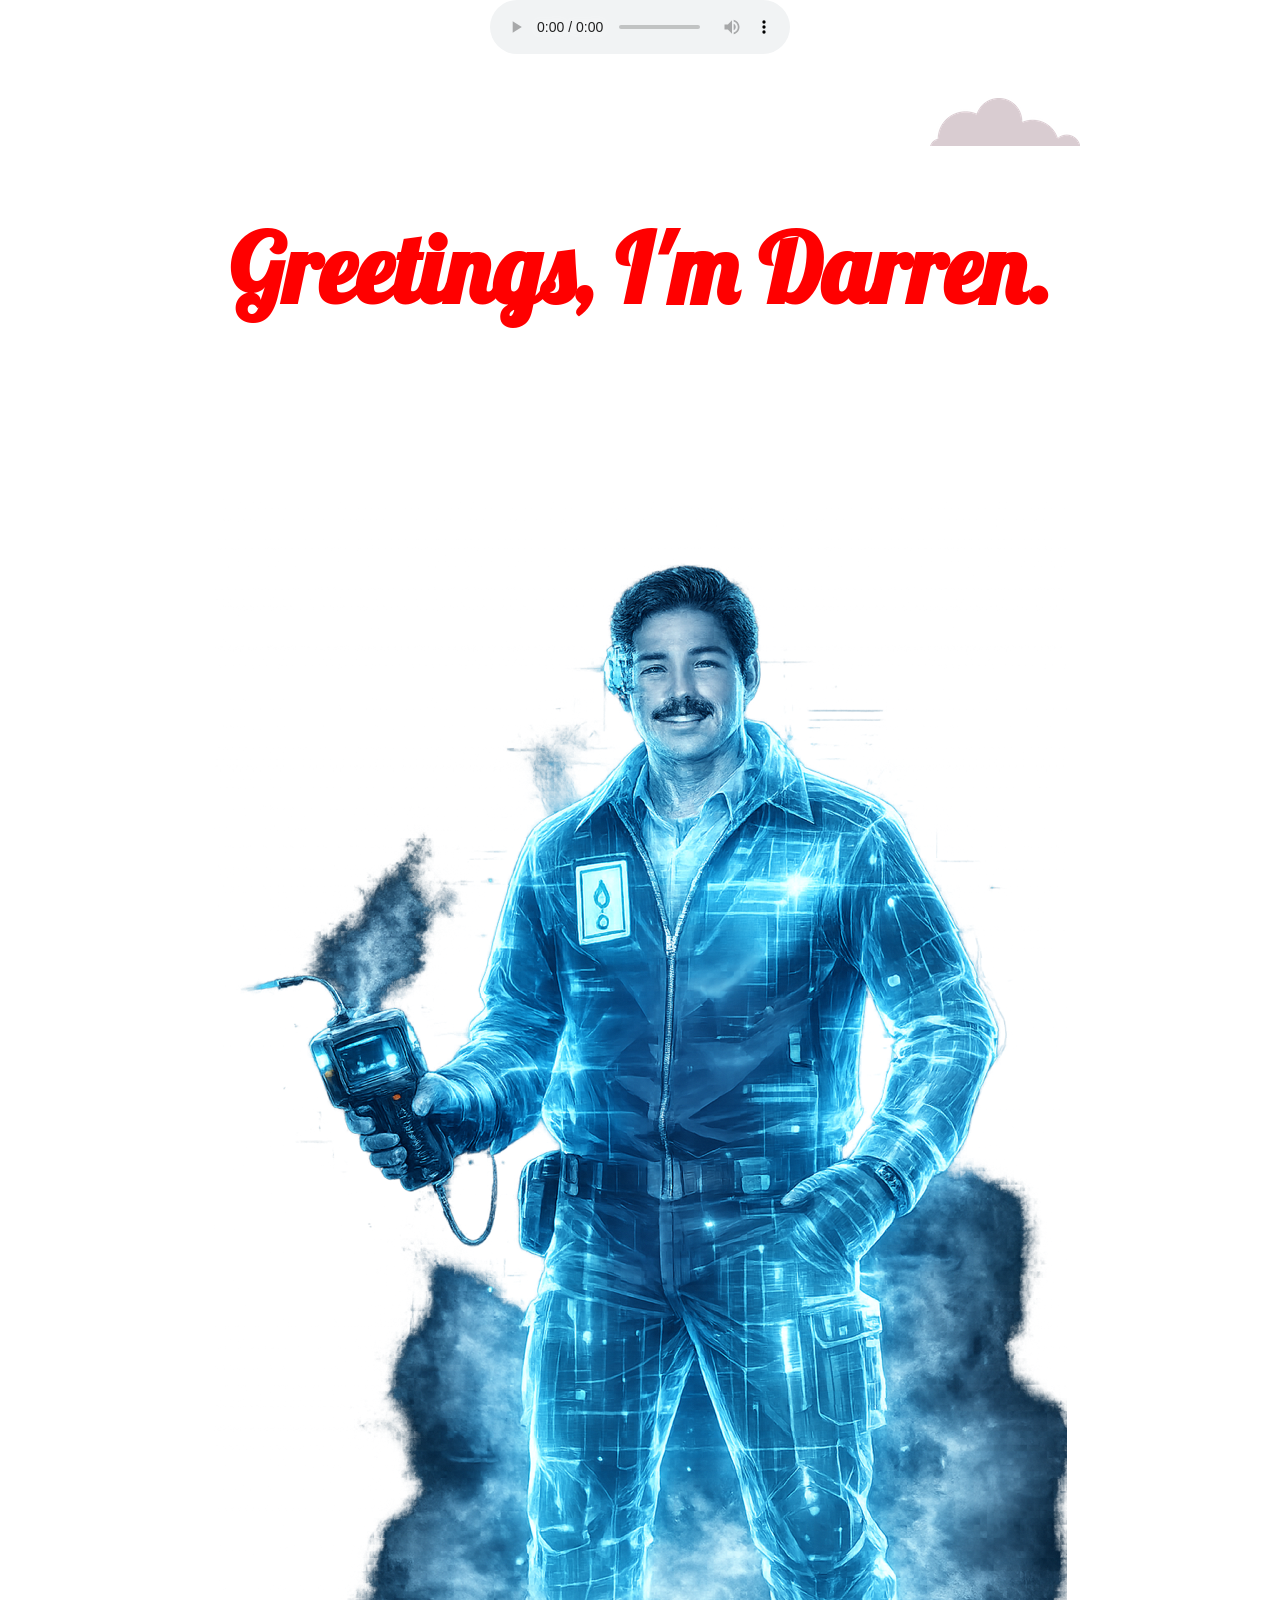
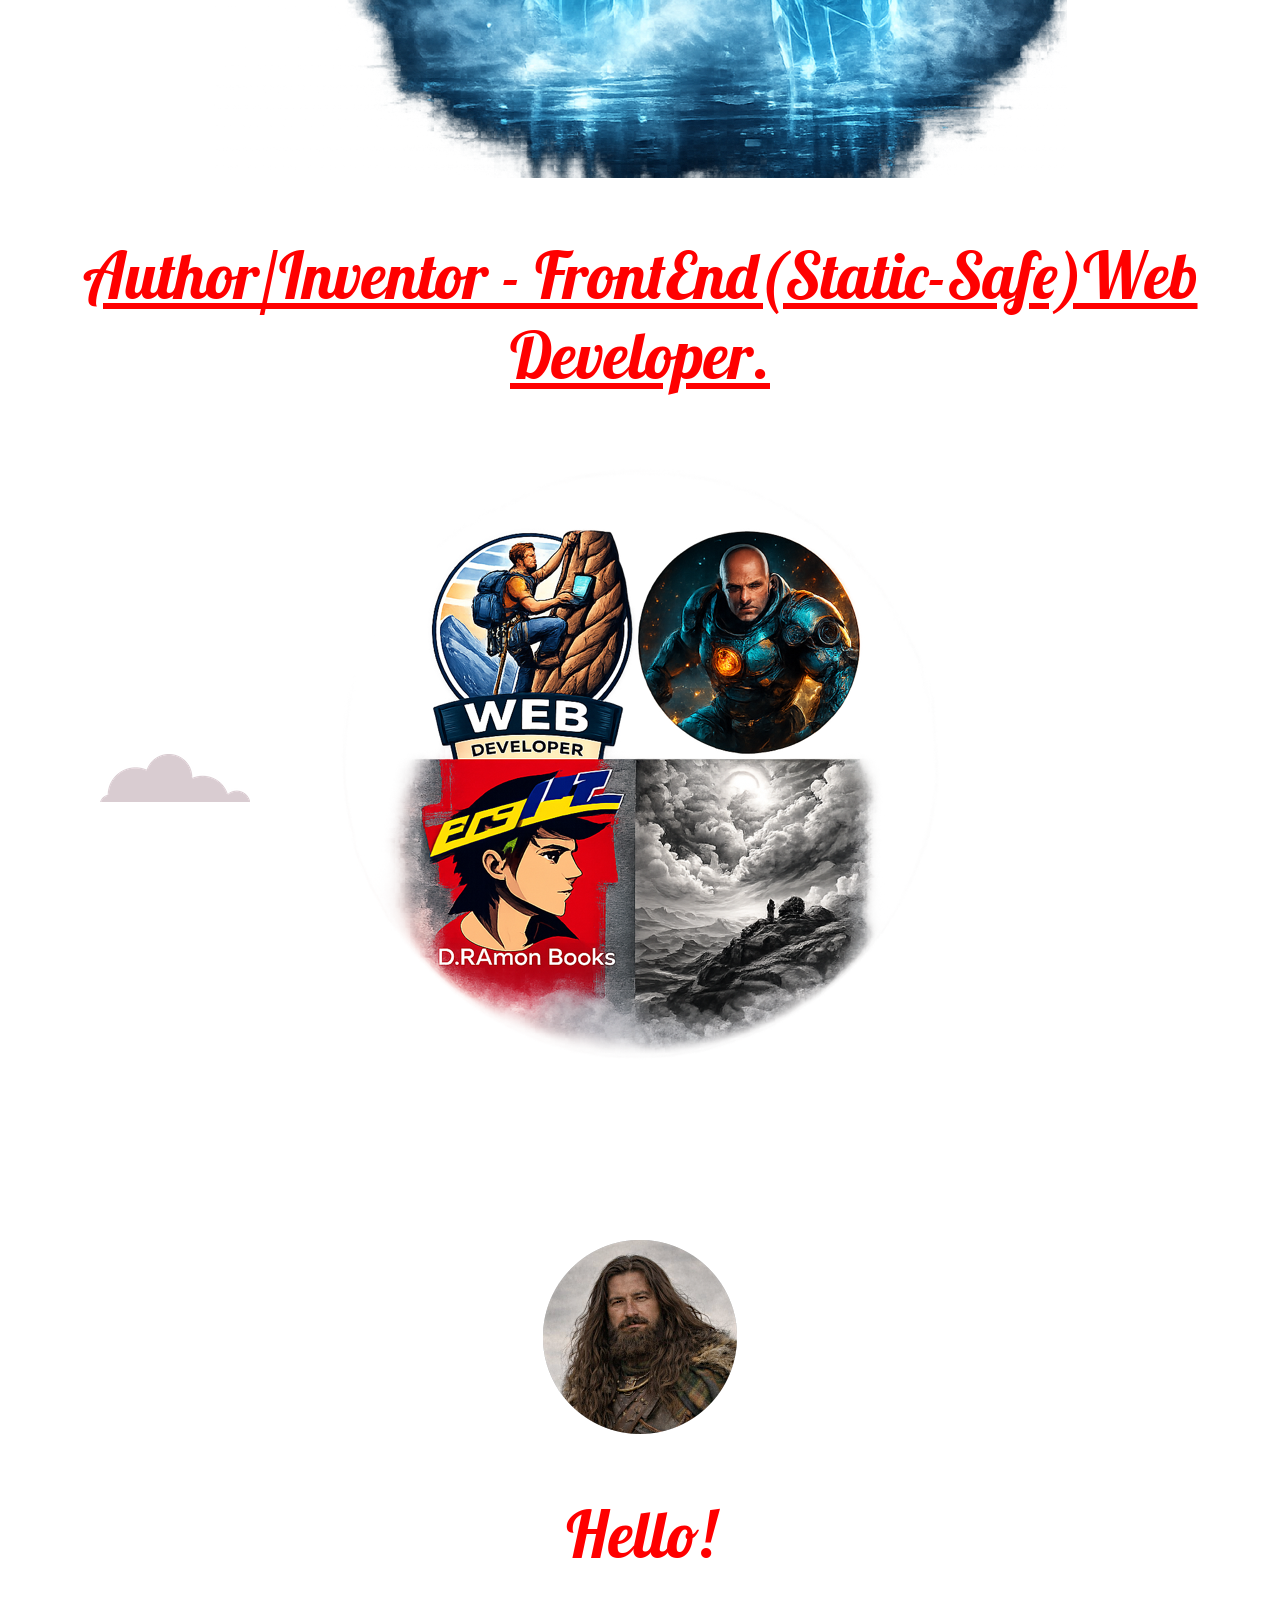
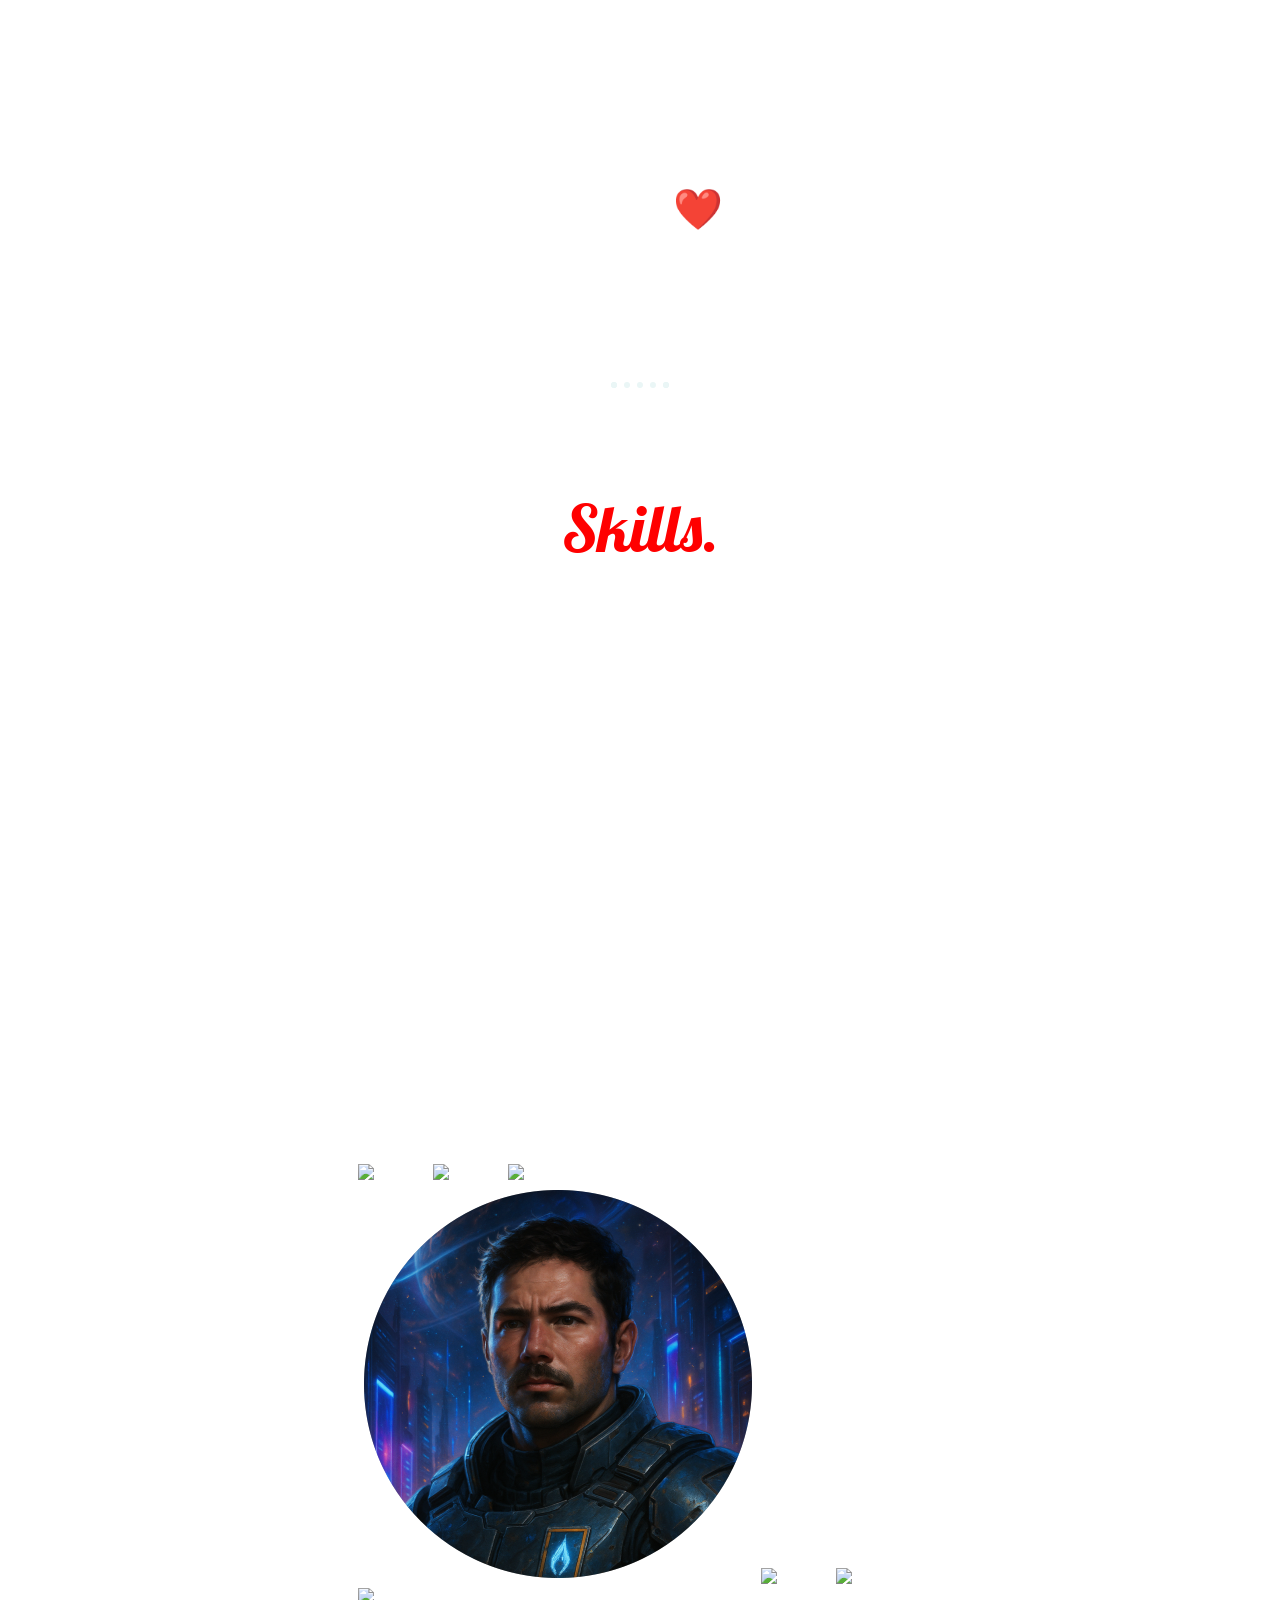
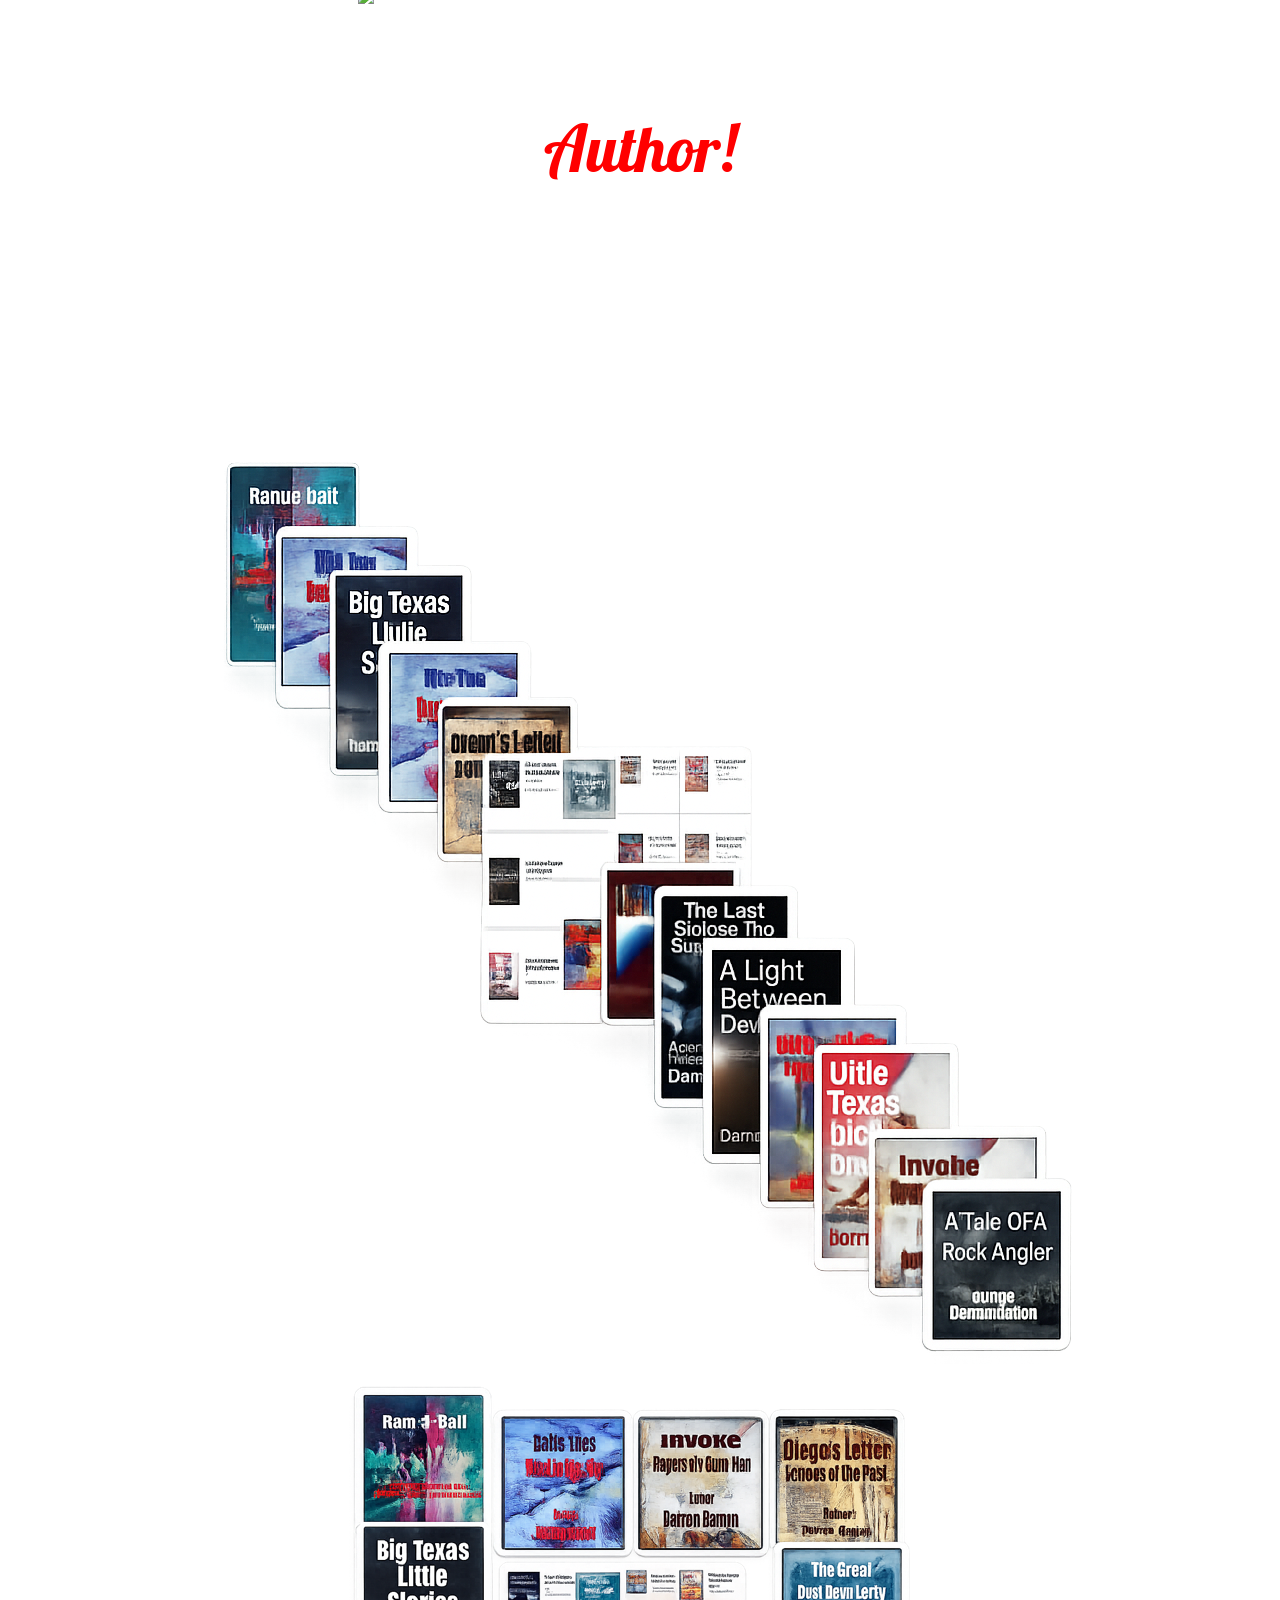
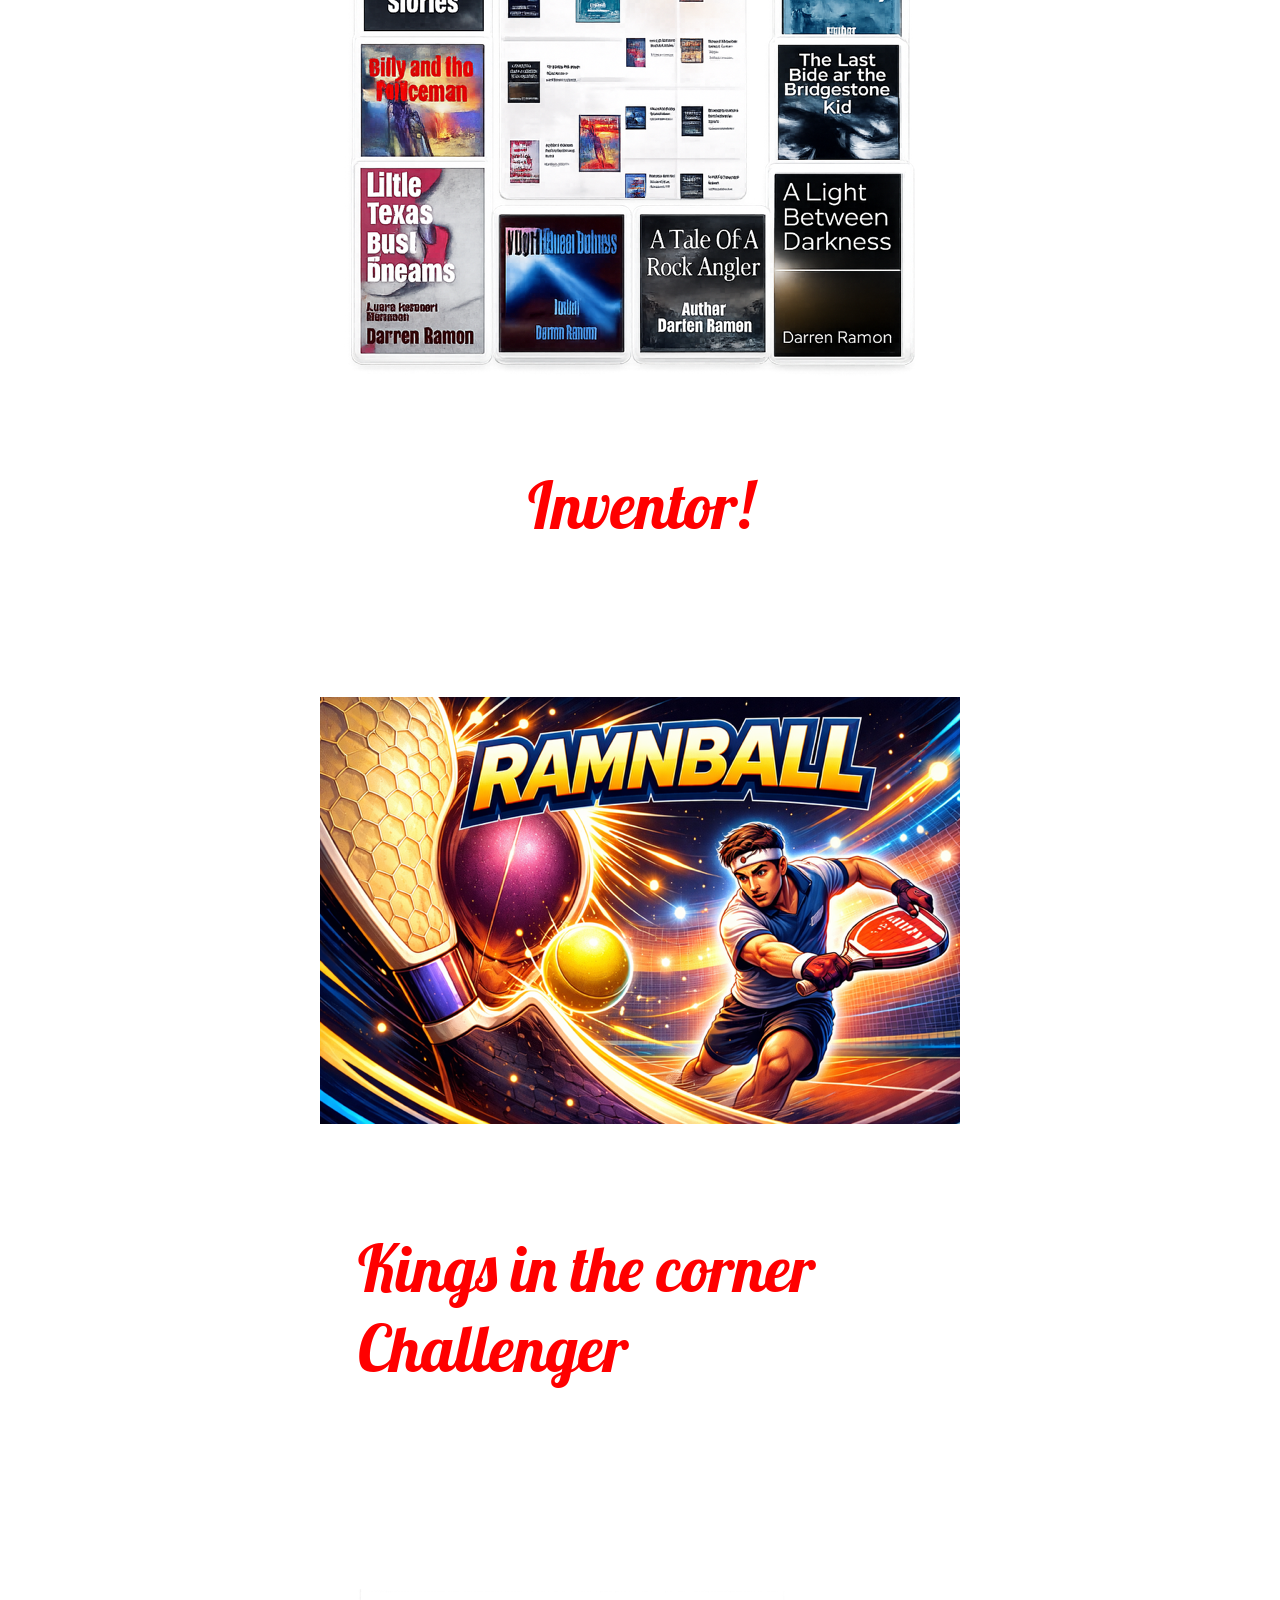
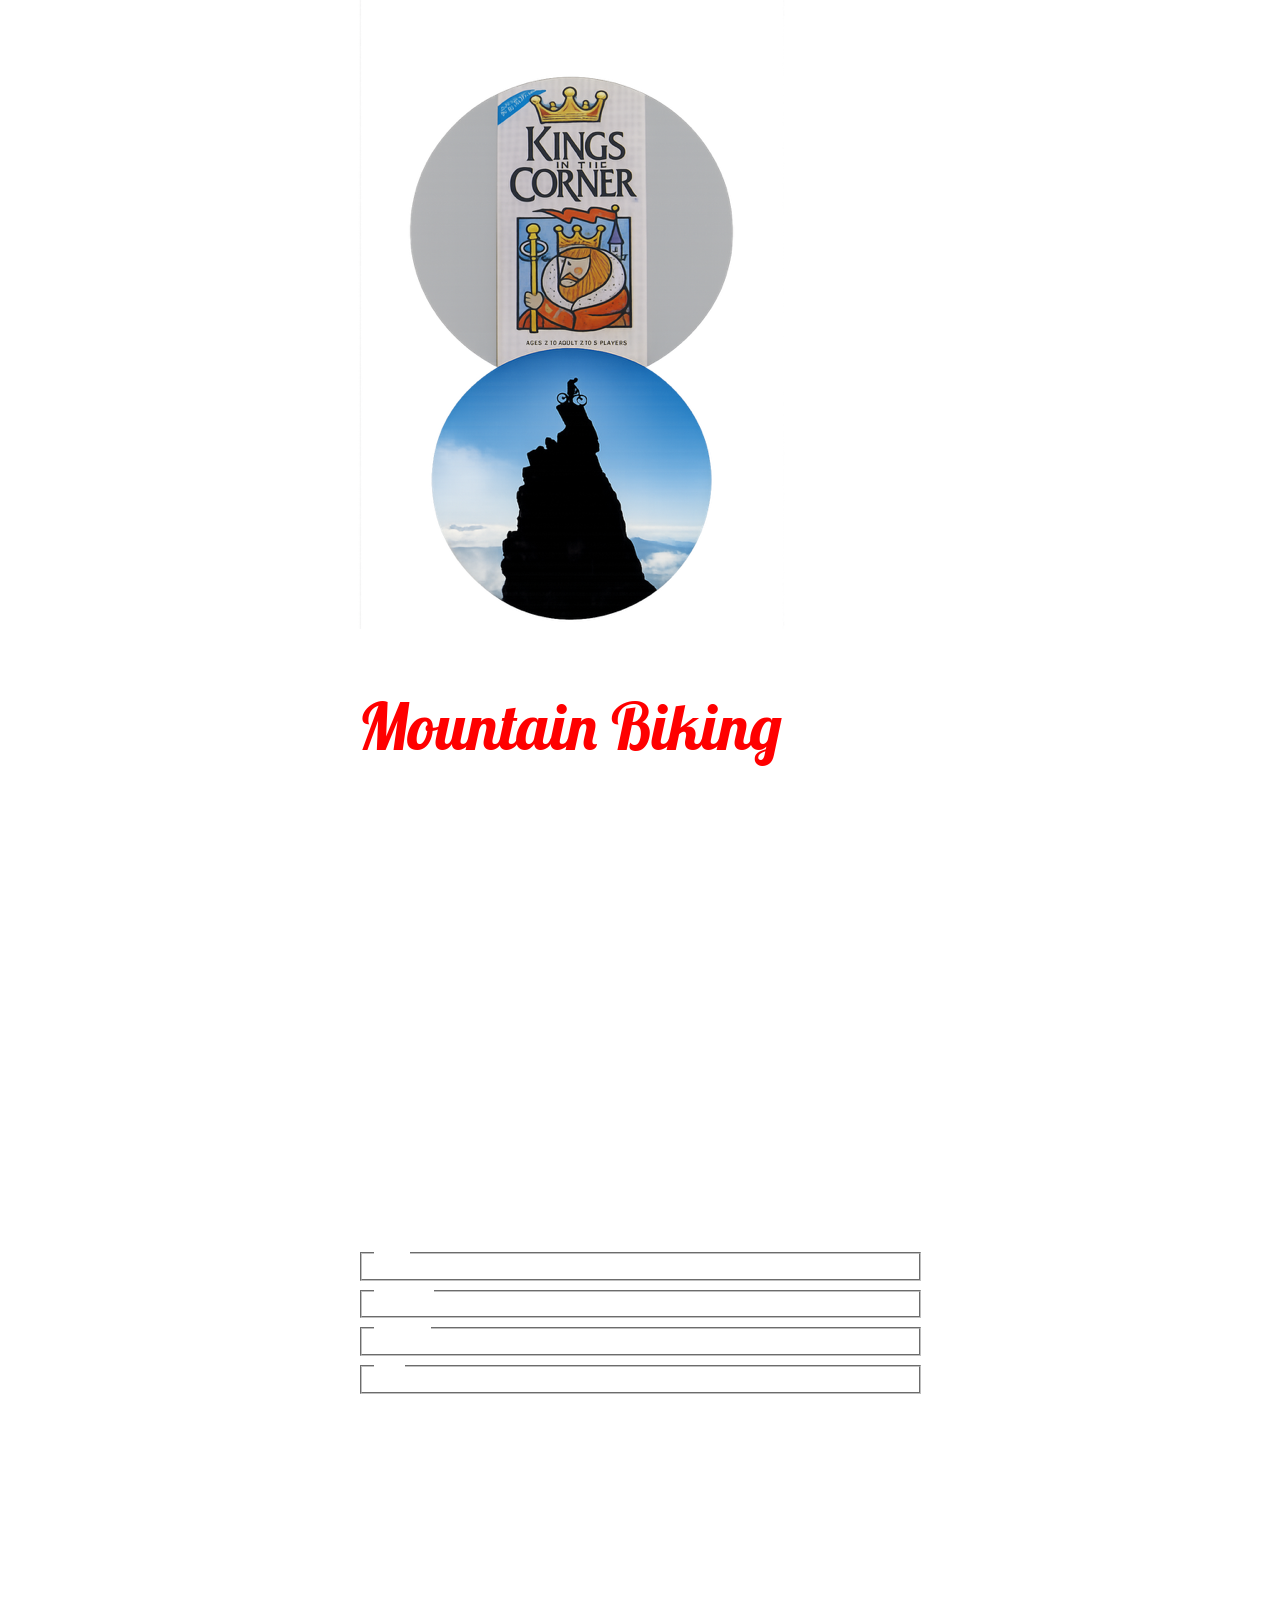
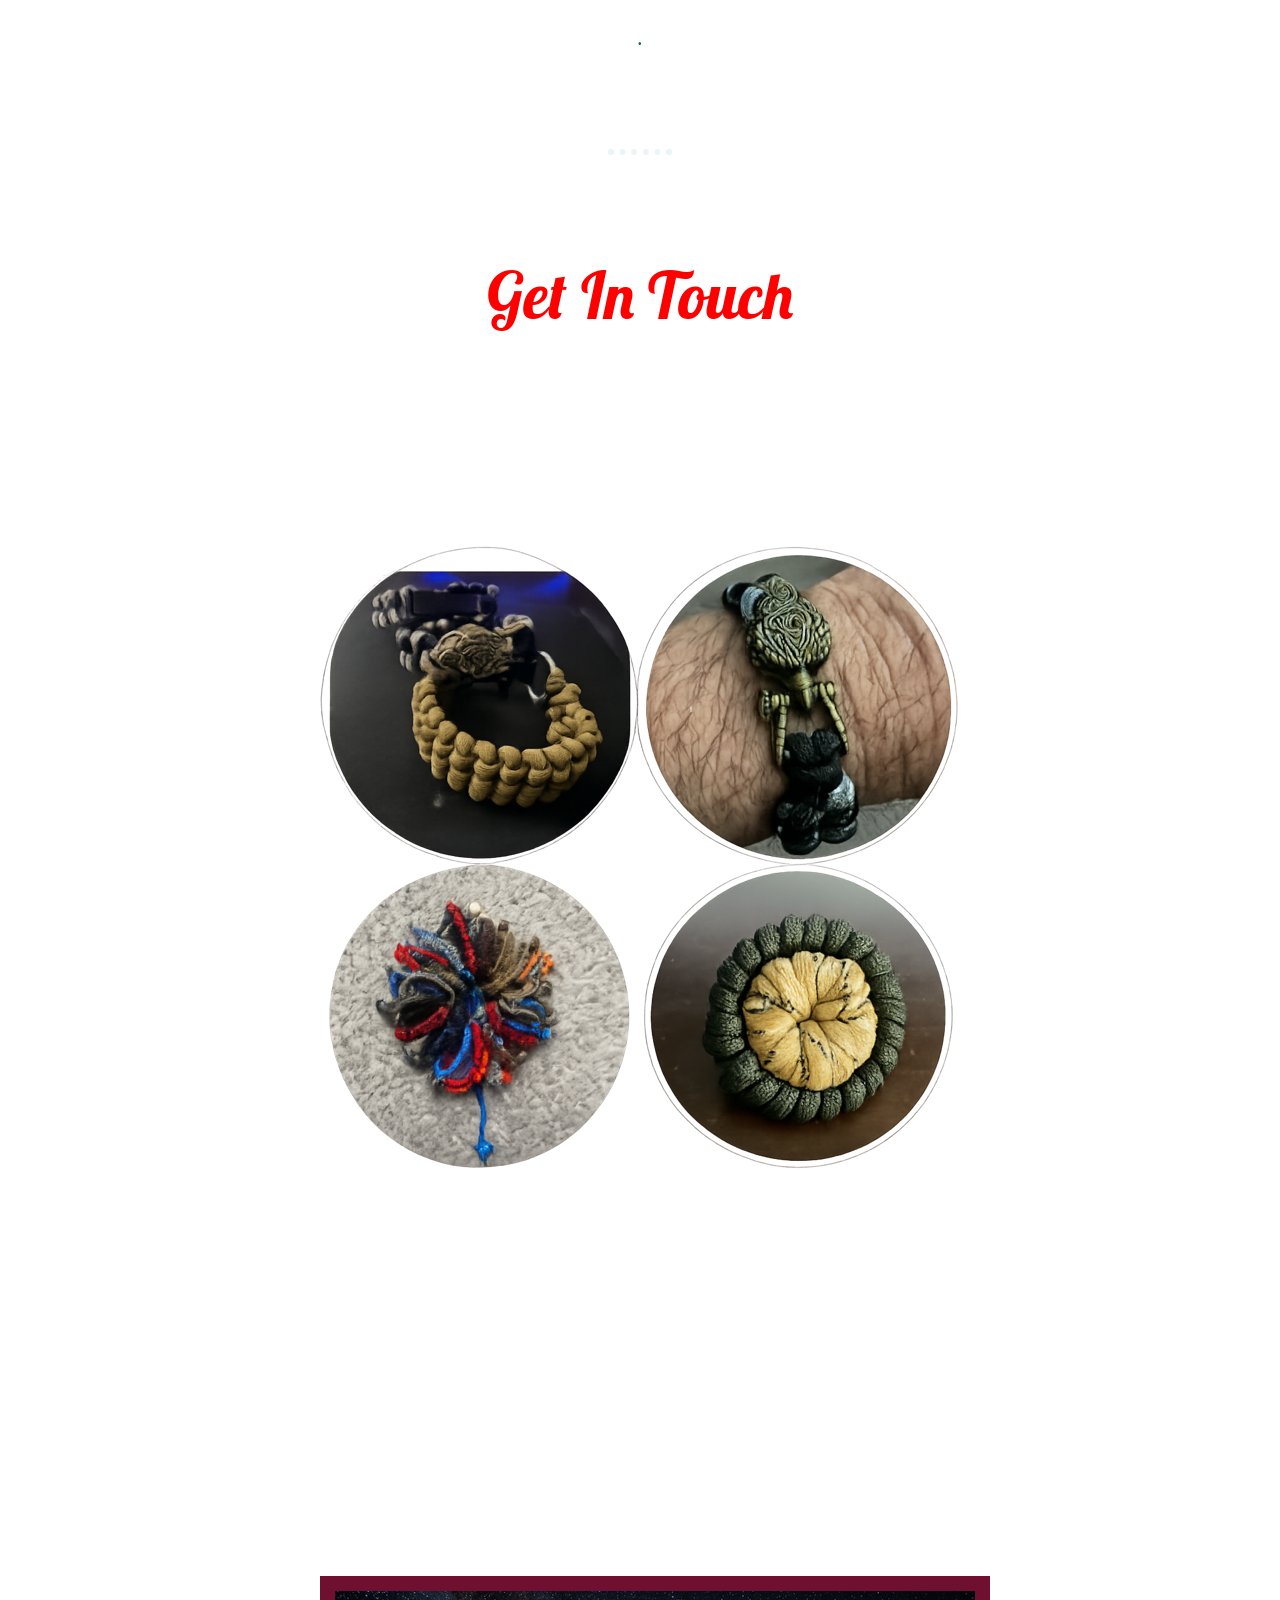
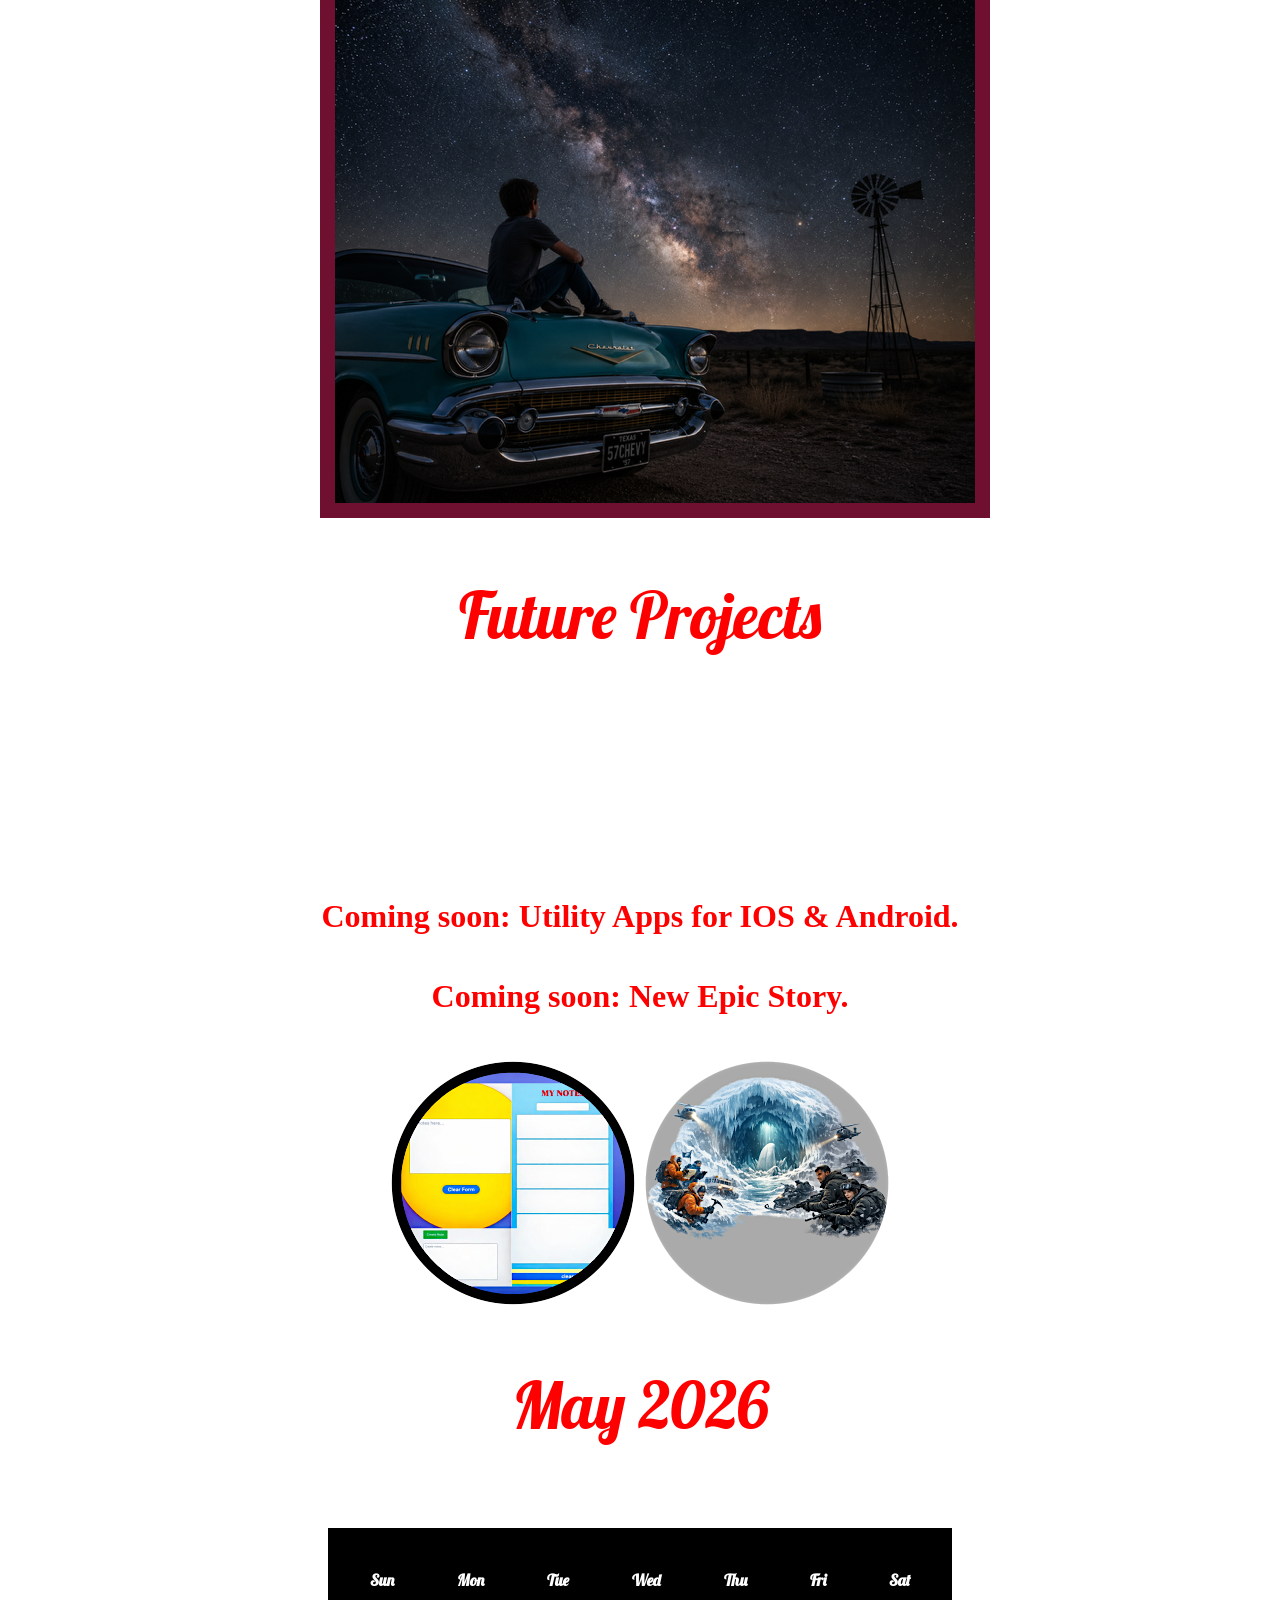
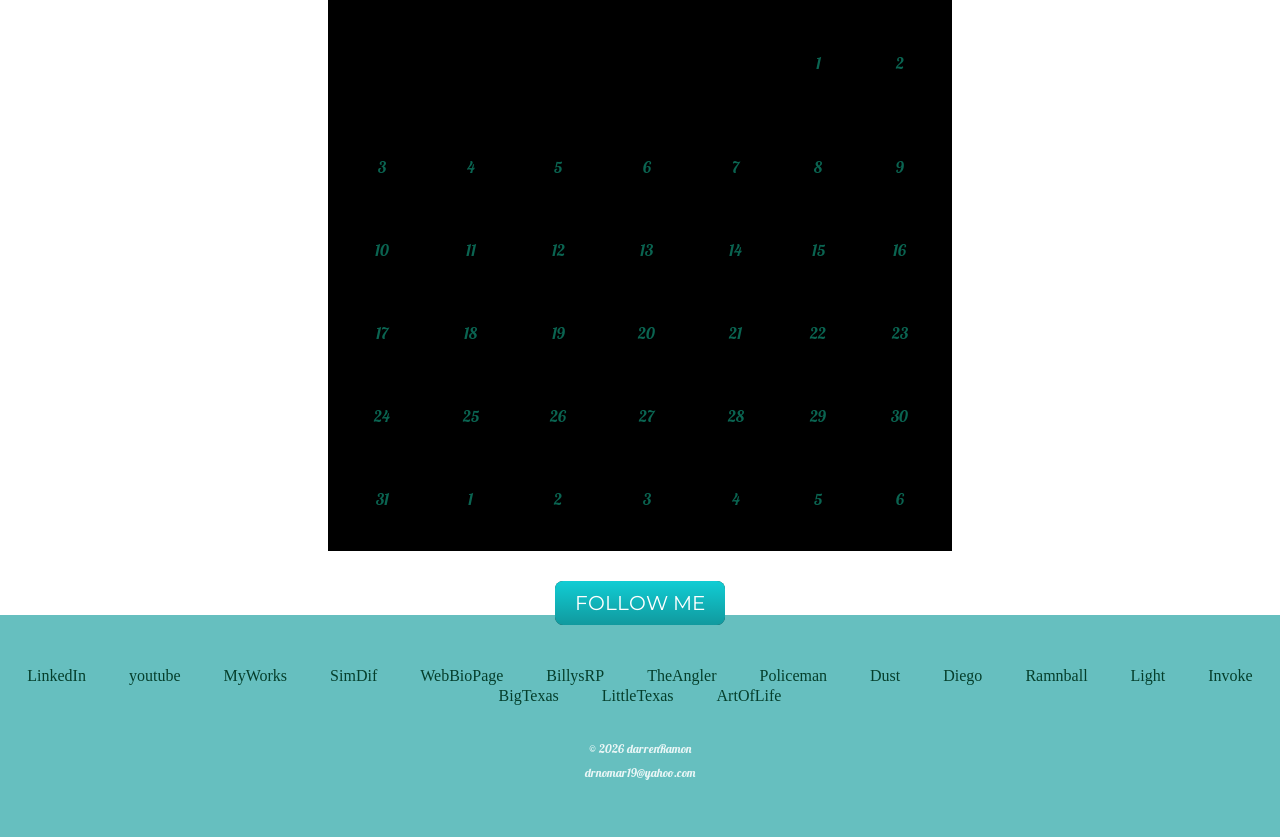
==== index.html @ 9865ae42 "Clean up index.html by removing excess tags Removed unnecessary closing tags and empty lines." ====
<!DOCTYPE html>
<html>

<head>
  <meta charset="utf-8">
  <title>Darren Ramon</title>
  <link rel="stylesheet" href="styles.css">
  <link href="https://fonts.googleapis.com/css?family=Merriweather|Montserrat|Sacramento" rel="stylesheet">
  <link rel="icon" href="favicon.ico">

<link rel="preconnect" href="https://fonts.googleapis.com">
<link rel="preconnect" href="https://fonts.gstatic.com" crossorigin>
<link href="https://fonts.googleapis.com/css2?family=Arvo:ital,wght@0,400;0,700;1,400;1,700&family=Lobster&family=Playfair+Display:ital,wght@0,400..900;1,400..900&display=swap" rel="stylesheet">
  
</head>
  <body>
<!---<body class="font-sans antialiased text-gray-100 leading-normal tracking-wider bg-cover" style="background-image: url('rain.png')">--->
  
  <audio controls autoplay>
        <source src="inspiringLexin.mp3" type="audio/mpeg">
    </audio>

   <div class="video-background">
  <video autoplay muted loop playsinline poster="placeholder-image.jpg">
    <source src="glow.mp4" type="video/mp4">
    <source src="glow.mp4" type="video/webm">
    Your browser does not support the video tag.
  </video>
</div>  
  
  <div class="top-container">
    <img class="top-cloud" src="cloud.png" alt="cloud">
    <div class="title-text">
      <h1>Greetings, I'm Darren.</h1>
      
      <h1 class="fade-out">Discover what's possible!</h1>
      
     <!---<img class="mountain" src="mountain.png" alt="mountain-img">--->
      <img class="me2.img" src="me2.png" alt="me2-img">
      <h2><span class="pro">Author/Inventor - FrontEnd(Static-Safe)Web Developer.</span></h2>
    </div>
    <img class="bottom-cloud" src="cloud.png" alt="cloud">
    <img class="books" src="fight2.png" alt="books-img">
  </div>

  <div class="middle-container">
    <div class="profile">
      <img src="lastceltic.png" alt="darren-profile-img">
      <h2>Hello!</h2>
      
      <!---<p class="intro"><h3>I'm an Inventor (Ram-N-Ball, Battleball, etc), Author (Invoke, Big Texas, etc) and Web Developer with emphasis in HTML, CSS and JS. I'm the founder of DramonBooks & Things. 
        I ❤️ spending time with family and enjoy numerous sports.</h3></p>--->
      
      <h3>I'm an Inventor (Ram-N-Ball, Battleball, etc), Author (Invoke, Big Texas, etc) and Web Developer with emphasis in HTML, CSS and JS. I'm the founder of DramonBooks & Things. 
        I ❤️ spending time with family and enjoy numerous sports.</h3>
    </div>
    <hr>
      <div class="skills"> 
      <h2>Skills.</h2>
          <p><h3>37 years (Lead) Sempra Energy & Design/Development for the Web</h3></P>
         <p><h3>I started learning to code while earning my Computer Science Degree and in the process I became an Inventor and Author. Now I have ventured into web application 
           developement-concentrating on Front End development with simplicity at it's core. Static sites are perhaps the safest of all.</h3></p>
      <div class="skill-row">
       
        <img class="code-img" src="https://media2.giphy.com/media/v1.Y2lkPTc5MGI3NjExZHUyZDhnNWw4ZnJpMngyMmk3MDVqdXdsd3NsMnJnZjgyZDh1eXZ3dSZlcD12MV9pbnRlcm5hbF9naWZfYnlfaWQmY3Q9Zw/hmCa3sd3dZkvQ2riKj/giphy.gif" alt="code-img">
        <img class="code-img" src="https://media2.giphy.com/media/v1.Y2lkPTc5MGI3NjExeG0zbXllMjY4c3pqNDZ2ZndpazNtdmNvemZ2MHlraHQ5bzB6MXZ5dCZlcD12MV9pbnRlcm5hbF9naWZfYnlfaWQmY3Q9Zw/NyhfyAkyaaJZeblM3H/giphy.gif" alt="code-img">      
        <img class="code-img" src="https://media4.giphy.com/media/v1.Y2lkPTc5MGI3NjExN3h0ZWowZXN5ZGkxMDJzZTNtOGtoa2FiMWNtamgxZzZrYzQwYTd6NCZlcD12MV9pbnRlcm5hbF9naWZfYnlfaWQmY3Q9Zw/EHDh0hwOZPo6uAuYYN/giphy.gif" alt="code-img">   
        
        <img src="new2.png" alt="new-img">
        
        <img class="code-img" src="https://media2.giphy.com/media/v1.Y2lkPTc5MGI3NjExNTFhN3NmdHUyaDVkbzZ1ZHd0dXpkZ3huMXA0eDloZDdrN3d2aWd6ciZlcD12MV9pbnRlcm5hbF9naWZfYnlfaWQmY3Q9Zw/5s8wlQeueybLyotxnE/giphy.gif" alt="code-img">
        <img class="code-img" src="https://media1.giphy.com/media/v1.Y2lkPTc5MGI3NjExZTMyODhpZzBiZzNpdjZreGExbjN1a3QyNzJmemk1ZjduNWw5dTUwNiZlcD12MV9pbnRlcm5hbF9naWZfYnlfaWQmY3Q9Zw/gUCu0iZmufpawdoNB8/giphy.gif" alt="code-img">
        <img class="code-img" src="https://media3.giphy.com/media/v1.Y2lkPTc5MGI3NjExdjU0anU1NWhrenU2MXphajMxMHI4dXFkdndsemE4MGVxaWo3cTMxeiZlcD12MV9pbnRlcm5hbF9naWZfYnlfaWQmY3Q9Zw/Vex1Q4YxVh0aNu4Iz5/giphy.gif" alt="code-img">
          
       </div>
        
         <h2>Author!</h2>
      <!---<p class="intro"><h3>Author of numerous books since 2017!</h3></p>--->
        <h3>Author of numerous books since 2017!</h3>
        
        <img src="cascade2.png" src="cascade2.png" alt="new-img">
        <img src="cascade5.png" src="cascade5.png" alt="new-img">
        
         <h2>Inventor!</h2>
      <p class="intro"><h3>Battle-Ball, RamNBall!</h3></p>
        <img src="ram7.png" src="ram7.png" alt="new-img">
        
        
      <div class="skill-row">
          <h2>Kings in the corner Challenger</h2>
          <h3>Exciting card game and easy to learn!</h3>
        <img class="kingsbike-img" src="kingsbike.png" alt="kings-img">
        
        
          <h2>Mountain Biking</h2></br>
        <strong>Fun and Exciting!</strong>
    <p><h3>Santa Rosa Plateau trails-CA, Fort Stevens Park biking trails, Rock Creek trail and other places to ride are fantastic locations.</h3></p>
        
          <fieldset><legend><legend>Ride</fieldset>
          <fieldset><legend><legend>Strength</fieldset>
            <fieldset><legend><legend>Purpose</fieldset>
              <fieldset><legend><legend>Joy</fieldset>

        </div>
    </div>
                             
         </div>
    </div>.
    <hr>
    <div class="contact-me">
      <h2>Get In Touch</h2>
      <p><h3>If you love simple and minimal things as much as I do, I offer inexpensive and affordable websites!</h3></p>
       <img class="cord1-img" src="cord1.png" alt="cord-img">
       <!---<img class="6-img" src="6.png" alt="wrist-img">--->
       <!---<img class="7a-img" src="7a.png" alt="flowercord-img">--->
       <!---<img class="brouch-img" src="brouch.png" alt="brouch-img">--->
      
       <p class="contact-message"><h3>Love Adventures and paracord projects as much as I do? Let's talk about how awesome they are and code at the same time while creating simple web sites that mean something!</h3></p>
      
      <h3>Dream big!</h3>
      <div class="poster">
    <img class="motivation-img" src="youngboy.png" src="daenerys with egg" />
            
      <h2>Future Projects</h2>
     
      <h3>Mobile Apps</h3>
      <h3>New Epic Story</h3>
      <p><h4>Coming soon: Utility Apps for IOS & Android.</h4></p>
       <p><h4>Coming soon: New Epic Story.</h4></p>
      <img class="app4-img" src="apps4.png" alt="apps4-img">
      <img class="whitet-img" src="whitet.png" alt="whitet-img">   
    </br>
     </div>
  </div>

  <h2 align="center" style="color: red;">
        May 2026
    </h2>
    <br />
    <table bgcolor="black" align="center" cellspacing="21" cellpadding="21">

       <caption align="top">
           
        </caption>
        
        <thead>
            <tr>
                
                <th style="color: white; background: black;">
                    Sun</th>
                <th style="color: white; background: black;">
                    Mon</th>
                <th style="color: white; background: black;">
                    Tue</th>
                <th style="color: white; background: black;">
                    Wed</th>
                <th style="color: white; background: black;">
                    Thu</th>
                <th style="color: white; background: black;">
                    Fri</th>
                <th style="color: white; background: black;">
                    Sat</th>
            </tr>
        </thead>
        <tbody>
            <tr>
                <td></td>
                <td></td>
                <td></td>
                <td></td>
                <td></td>
                <td>1</td>
                <td>2</td>
            </tr>
            <tr></tr>
            <tr>
                <td>3</td>
                <td>4</td>
                <td>5</td>
                <td>6</td>
                <td>7</td>
                <td>8</td>
                <td>9</td>
            </tr>
            <tr>
                <td>10</td>
                <td>11</td>
                <td>12</td>
                <td>13</td>
                <td>14</td>
                <td>15</td>
                <td>16</td>
            </tr>
            <tr>
                <td>17</td>
                <td>18</td>
                <td>19</td>
                <td>20</td>
                <td>21</td>
                <td>22</td>
                <td>23</td>
            </tr>
            <tr>
                <td>24</td>
                <td>25</td>
                <td>26</td>
                <td>27</td>
                <td>28</td>
                <td>29</td>
                <td>30</td>
            </tr>
            <tr>
                <td>31</td>
                <td>1</td>
                <td>2</td>
                <td>3</td>
                <td>4</td>
                <td>5</td>
                <td>6</td>
            </tr>
        </tbody>
    </table>
              </br>
              </br>
                 
      <a class="btn" href="https://g.co/kgs/7r1ZAt">FOLLOW ME</a>
               
<div class="bottom-container">
    <a class="footer-link" href="https://www.linkedin.com/in/darrenramon">LinkedIn</a> 
    <a class="footer-link" href="https://www.youtube.com/channel/UCciGsLnrf2xI5cnEgfGmOQA">youtube</a>
    <a class="footer-link" href="https://dramonbal.github.io/MyWorks/">MyWorks</a>
    <a class="footer-link" href="https://ramnbooks.simdif.com/">SimDif</a>
    <a class="footer-link" href="https://bio.site/Dramon">WebBioPage</a>
    <a class="footer-link" href="https://dramonbal.github.io/RockPile/">BillysRP</a>
    <a class="footer-link" href="https://dramonbal.github.io/RockAngler/">TheAngler</a>
    <a class="footer-link" href="https://dramonbal.github.io/Billy/">Policeman</a>
    <a class="footer-link" href="https://dramonbal.github.io/Dust/">Dust</a>
    <a class="footer-link" href="https://dramonbal.github.io/letter/">Diego</a>
    <a class="footer-link" href="https://dramonbal.github.io/ramnball/">Ramnball</a>
    <a class="footer-link" href="https://dramonbal.github.io/light/">Light</a>
    <a class="footer-link" href="https://dramonbal.github.io/Invoke/">Invoke</a>
    <a class="footer-link" href="https://dramonbal.github.io/BigTexas/">BigTexas</a>
    <a class="footer-link" href="https://dramonbal.github.io/littletexas/">LittleTexas</a>
     <a class="footer-link" href="https://dramonbal.github.io/ArtOfLife/">ArtOfLife</a>
    
    <p class="copyright">© 2026 darrenRamon</br>  
     drnomar19@yahoo.com</p>
  </div>
</body>
</html>
---- styles.css ----
body {
  color: #0a6451;
  margin: 0;
  text-align: center;
  font-family: lobster, 'Merriweather', sans-serif;
}
/*body {
  background-image: url("images/rain.png");
  background-size: cover;
  background-repeat: no-repeat;
  background-position: center center;
}*/

video-container {
  display: flex;
  justify-content: center; /* Centers horizontally */
  align-items: center;     /* Centers vertically */
  height: 100vh;           /* Or a specific height for the container */
}


.video-background video {
  position: fixed; /* Positions the video relative to the viewport */
  right: 0;
  bottom: 0;
  min-width: 100%;
  min-height: 100%;
  object-fit: cover; /* Ensures the video covers the entire area while maintaining aspect ratio */
  z-index: -1; /* Places the video behind other elements */
}

h1 {
  /*color: #b90b31;*/
  color: red;
  font-size: 6.0rem;
  margin: 50px auto 0 auto;
  font-family: lobster, san-serif, 'Times New Roman', display;
}

.fade-out {
    animation: fadeOut 10s ease-out forwards;
}

@keyframes fadeOut {
   0% { opacity: 1;}
   100% { opacity: 0; visibilty: hidden;}
}

h2 {
  /*color: #b90b31;*/
  color: red;
  font-family: lobster, 'Montserrat', sans-serif;
  font-size: 4.0rem;
  font-weight: normal;
  padding-bottom: 10px;
}

hr.custom-line {
            width: 50%;
            height: 3px;
            background-color: #b82323;
            border: none;
            /* Removes the default border */
            margin: 20px auto;
            /* Centers the line and adds vertical space */
        }

h3 {
  color: white;
  font-family: Georgia,'Montserrat', sans-serif;
  font-size: 2.5rem;
  text-align: center;
}

h4 {
  color: red;
  font-family: Times New Roman,'Montserrat', sans-serif;
  font-size: 2.0rem;
  text-align: center;
}
p {
  /*color: #b90b31;*/
  color: red;
  line-height: 2;
  }

hr {
  border: dotted #EAF6F6 6px;
  border-bottom: none;
  width: 4%;
  margin: 100px auto;
}

a{
  color: #053f2c;
  font-family: Times New Roman, lobster, 'Montserrat', sans-serif;
  margin: 10px 20px;
  text-decoration: none;
}

a:hover {
  color: #EAF6F6;
}

.top-container {
  background-image: url("images/design.png");
  background-size: cover;
  position: relative;
  padding-top: 100px;
   align-items: center; 
}

.middle-container {
   /*background-color: #203f41;*/
  background-color: none;
  color: white;
  padding: 60px 0 60px;
  margin: 75px;
   align-items: center; 
}

.bottom-container {
  background-color: #66BFBF;
  padding: 50px 0 20px;
}

.skill-row {
  width: 50%;
  margin: 100px auto 100px auto;
  text-align: left;
}

.poster {
  width: 50%;
  margin-left: 25%;
  margin-top: 100px;
  color: rgb(122, 20, 20);
  font-family: "Libre Baskerville", serif;
  text-align: center;
}

.motivation-img {
  border: 15px solid rgb(112, 16, 48);
  width: 100%;
}

.pro {
  text-decoration: underline;
}

.intro {
  width: 30%;
  margin: auto;
}

.contact-message {
  width: 40%;
  margin: 40px auto 60px;
}

.copyright {
  color: #EAF6F6;
  font-size: 0.75rem;
  padding: 20px 0;
}

.top-cloud {
  position: absolute;
  right: 200px;
  top: 40px;
}

.bottom-cloud {
  position: absolute;
  left: 100px;
  bottom: 300px;
}

.code-img {
  width: 30%;
  float: auto;
  margin-right: auto;
}

.chilli-img {
  width: 25%;
  float: right;
  margin-left: 30px;
}

.btn {
  background: #203f41;
  background-image: -webkit-linear-gradient(top, #11cdd4, #11999e);
  background-image: -moz-linear-gradient(top, #11cdd4, #11999e);
  background-image: -ms-linear-gradient(top, #11cdd4, #11999e);
  background-image: -o-linear-gradient(top, #11cdd4, #11999e);
  background-image: linear-gradient(to bottom, #11cdd4, #11999e);
  -webkit-border-radius: 8;
  -moz-border-radius: 8;
  border-radius: 8px;
  font-family: 'Montserrat', sans-serif;
  color: #ffffff;
  font-size: 20px;
  padding: 10px 20px 10px 20px;
  text-decoration: none;
}

.btn:hover {
  background: #30e3cb;
  background-image: -webkit-linear-gradient(top, #30e3cb, #2bc4ad);
  background-image: -moz-linear-gradient(top, #30e3cb, #2bc4ad);
  background-image: -ms-linear-gradient(top, #30e3cb, #2bc4ad);
  background-image: -o-linear-gradient(top, #30e3cb, #2bc4ad);
  background-image: linear-gradient(to bottom, #30e3cb, #2bc4ad);
  text-decoration: none;
}
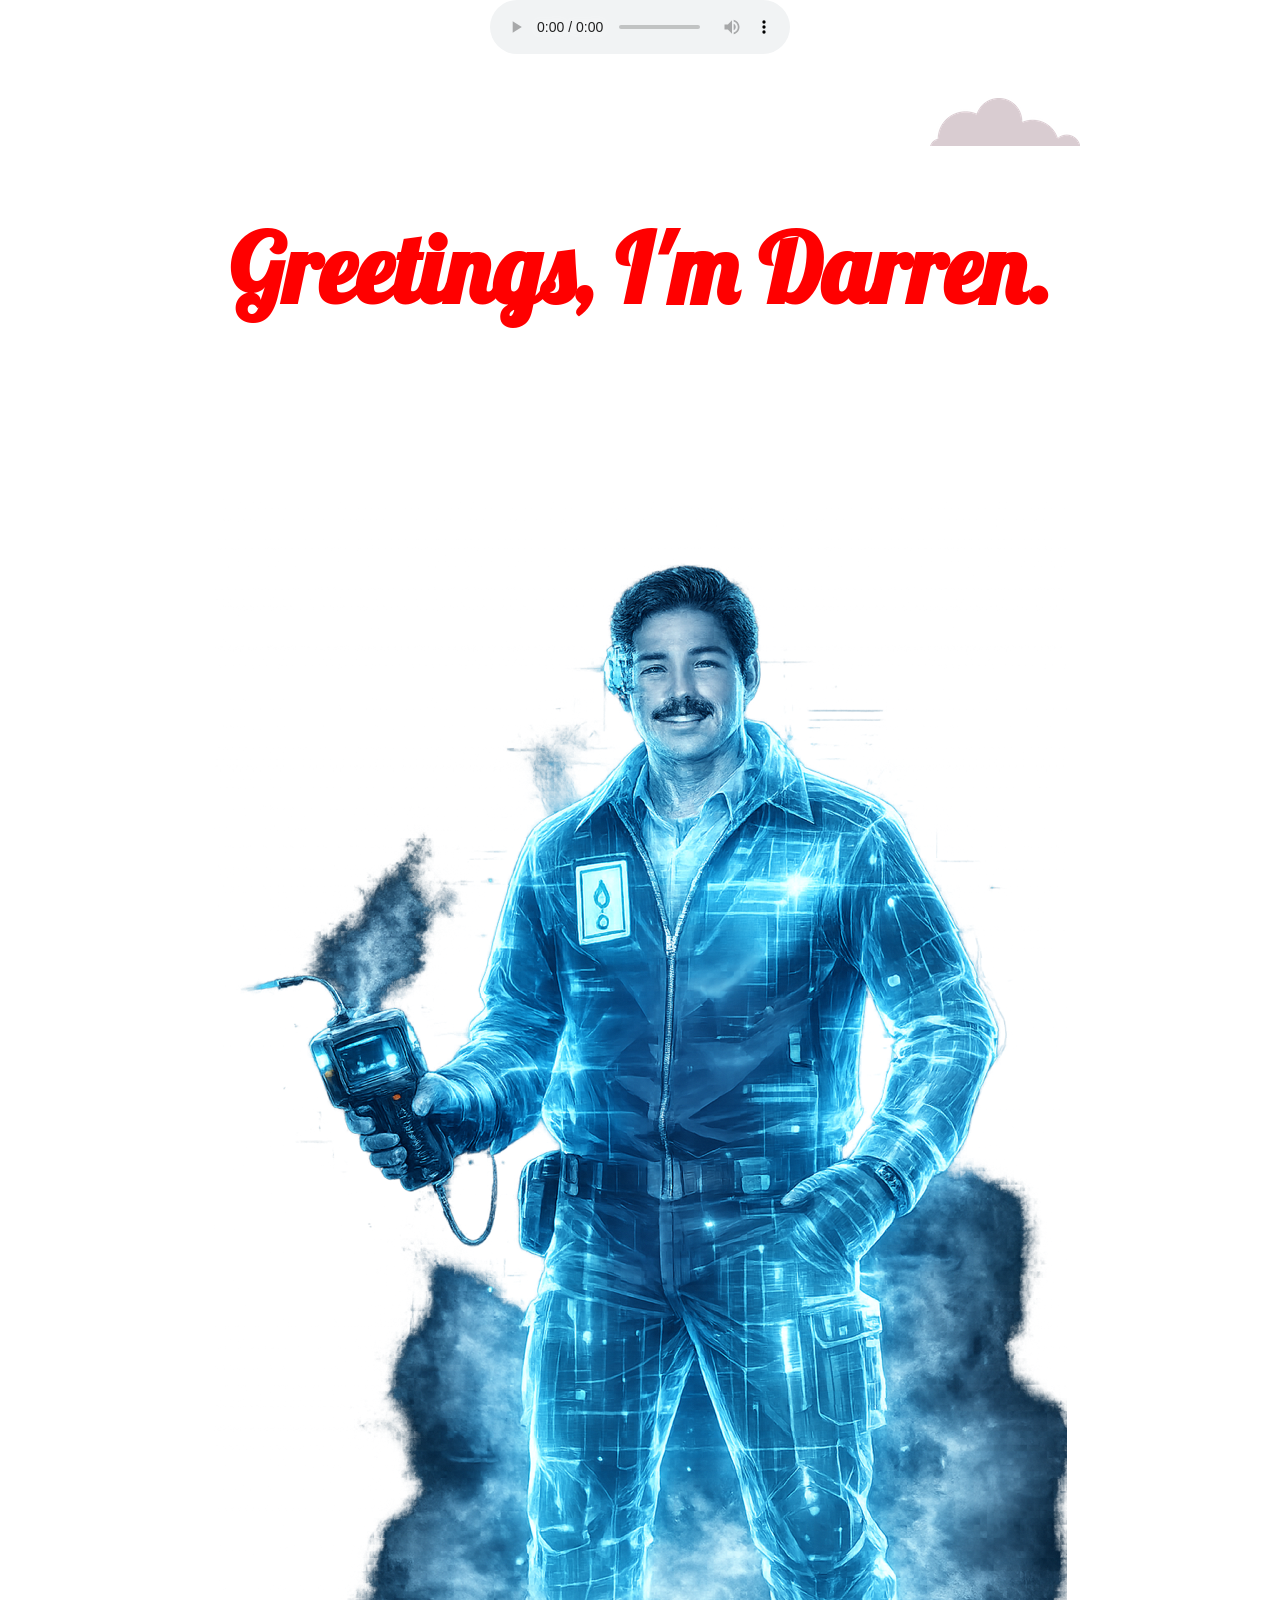
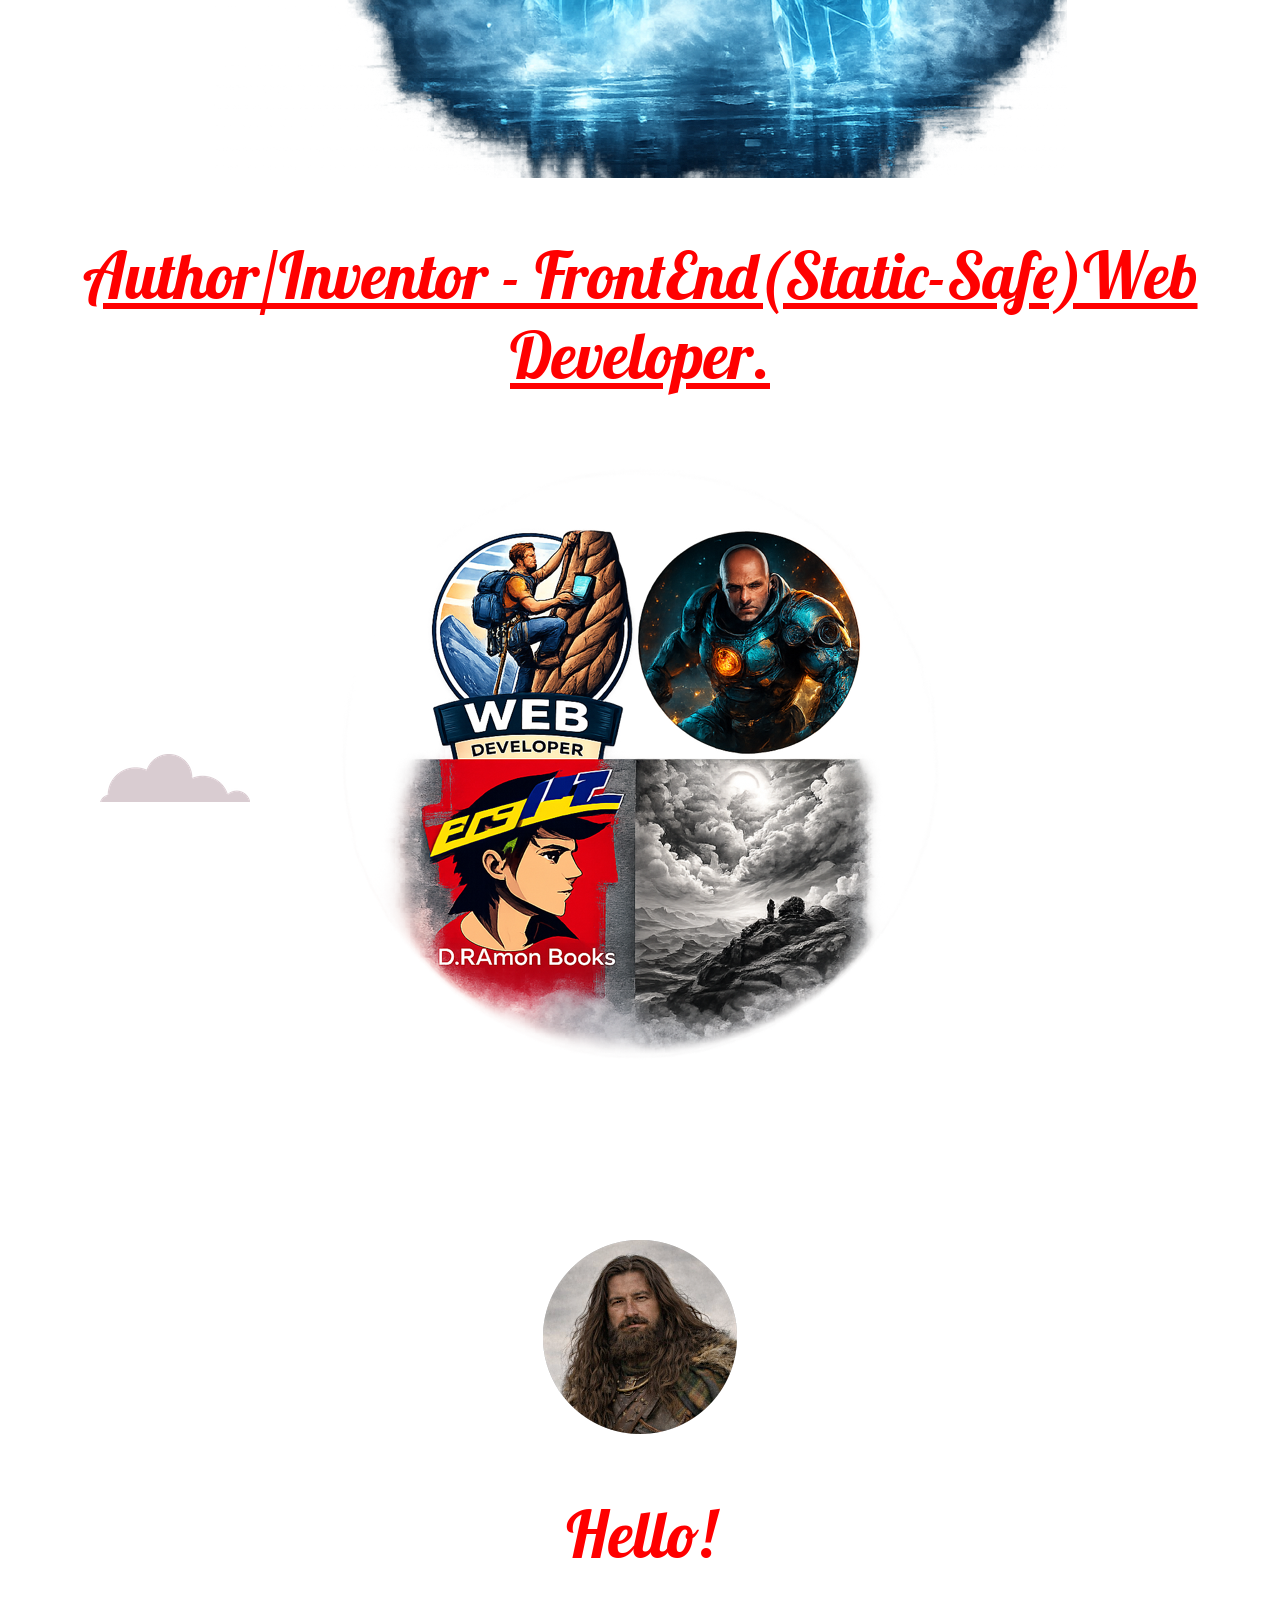
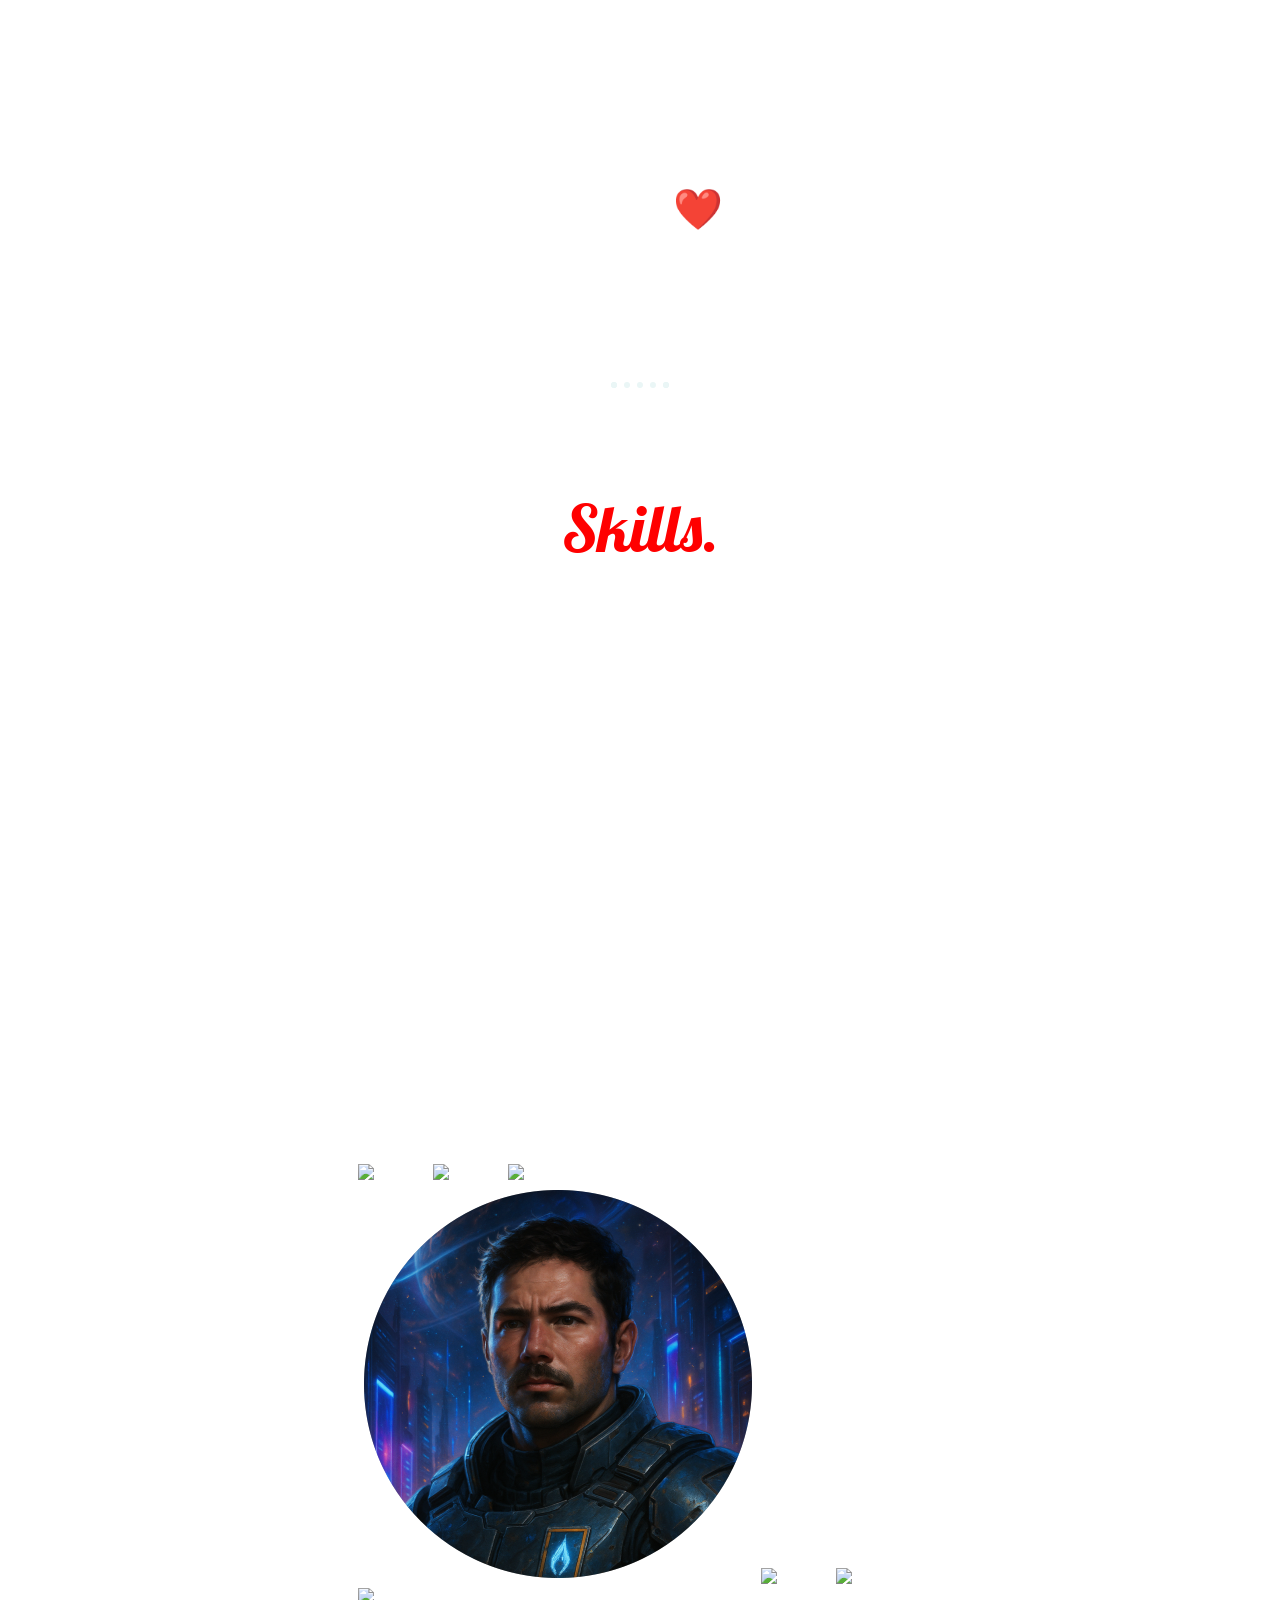
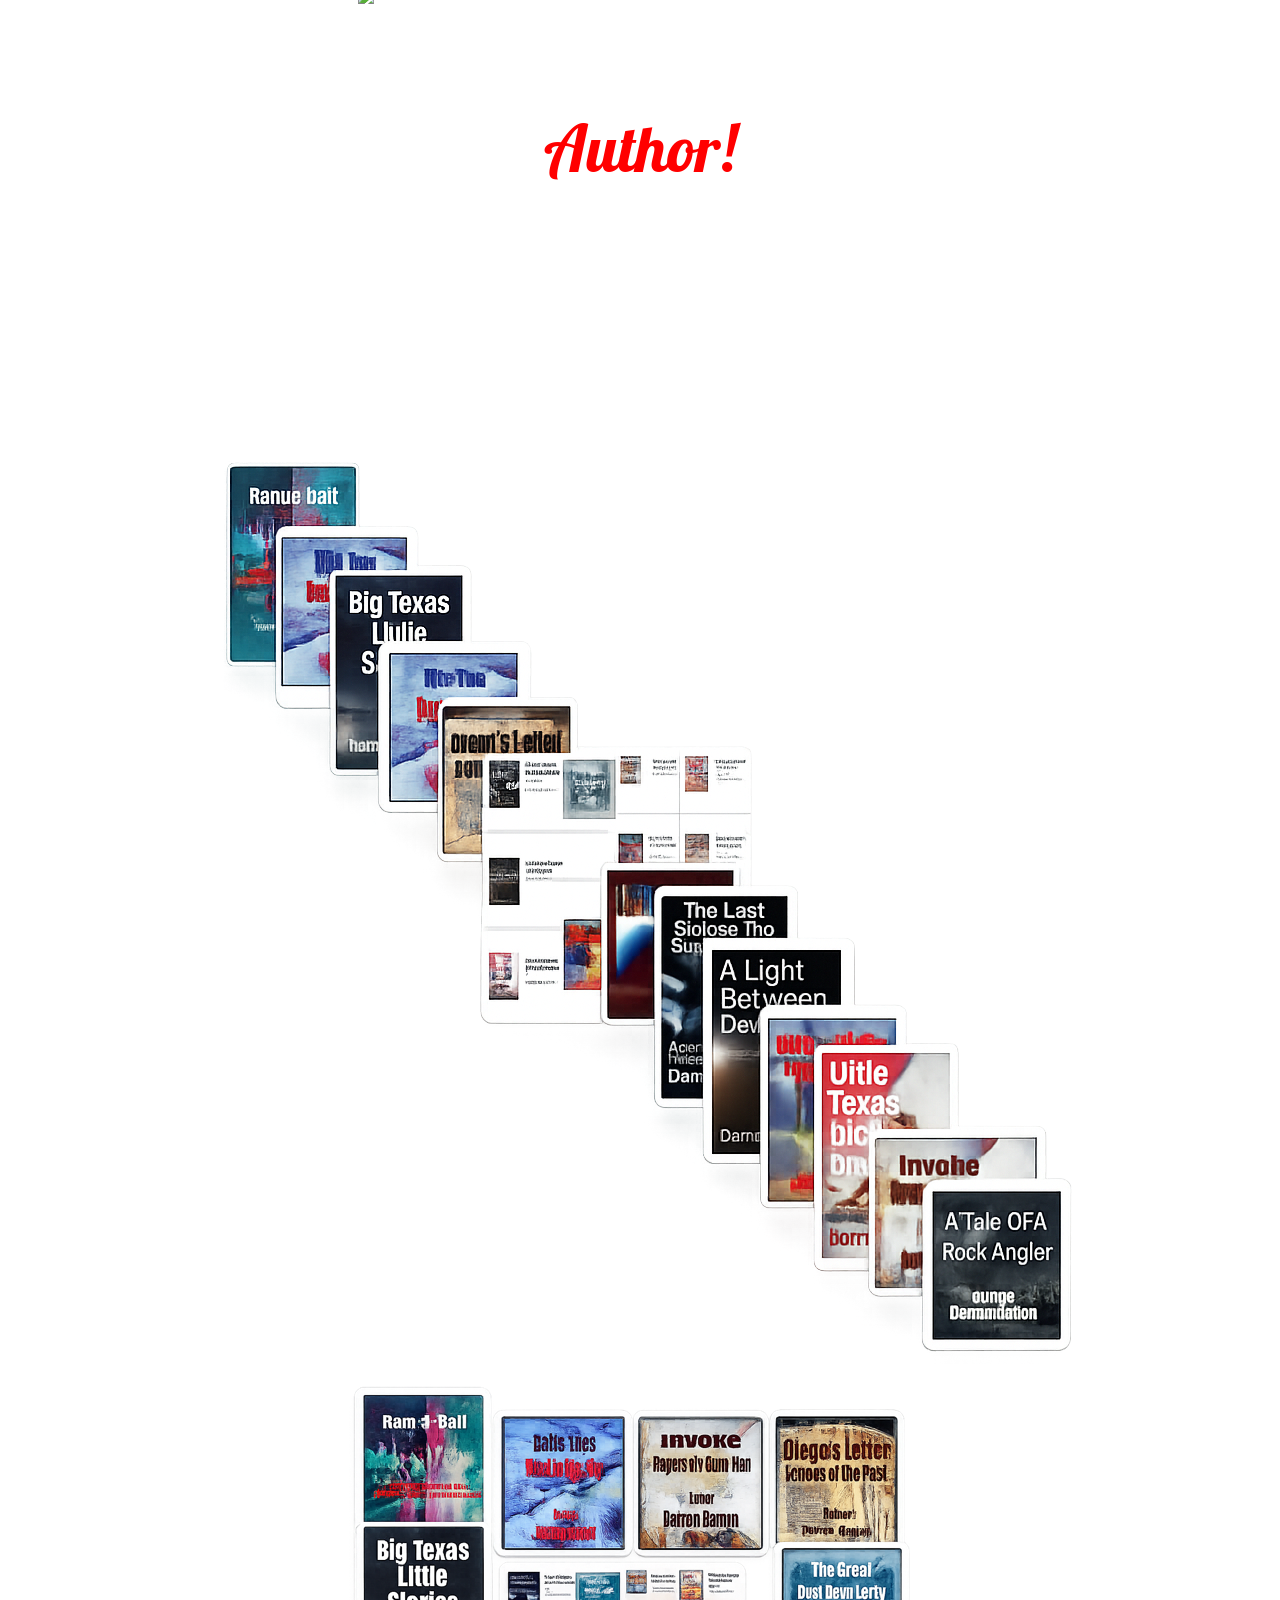
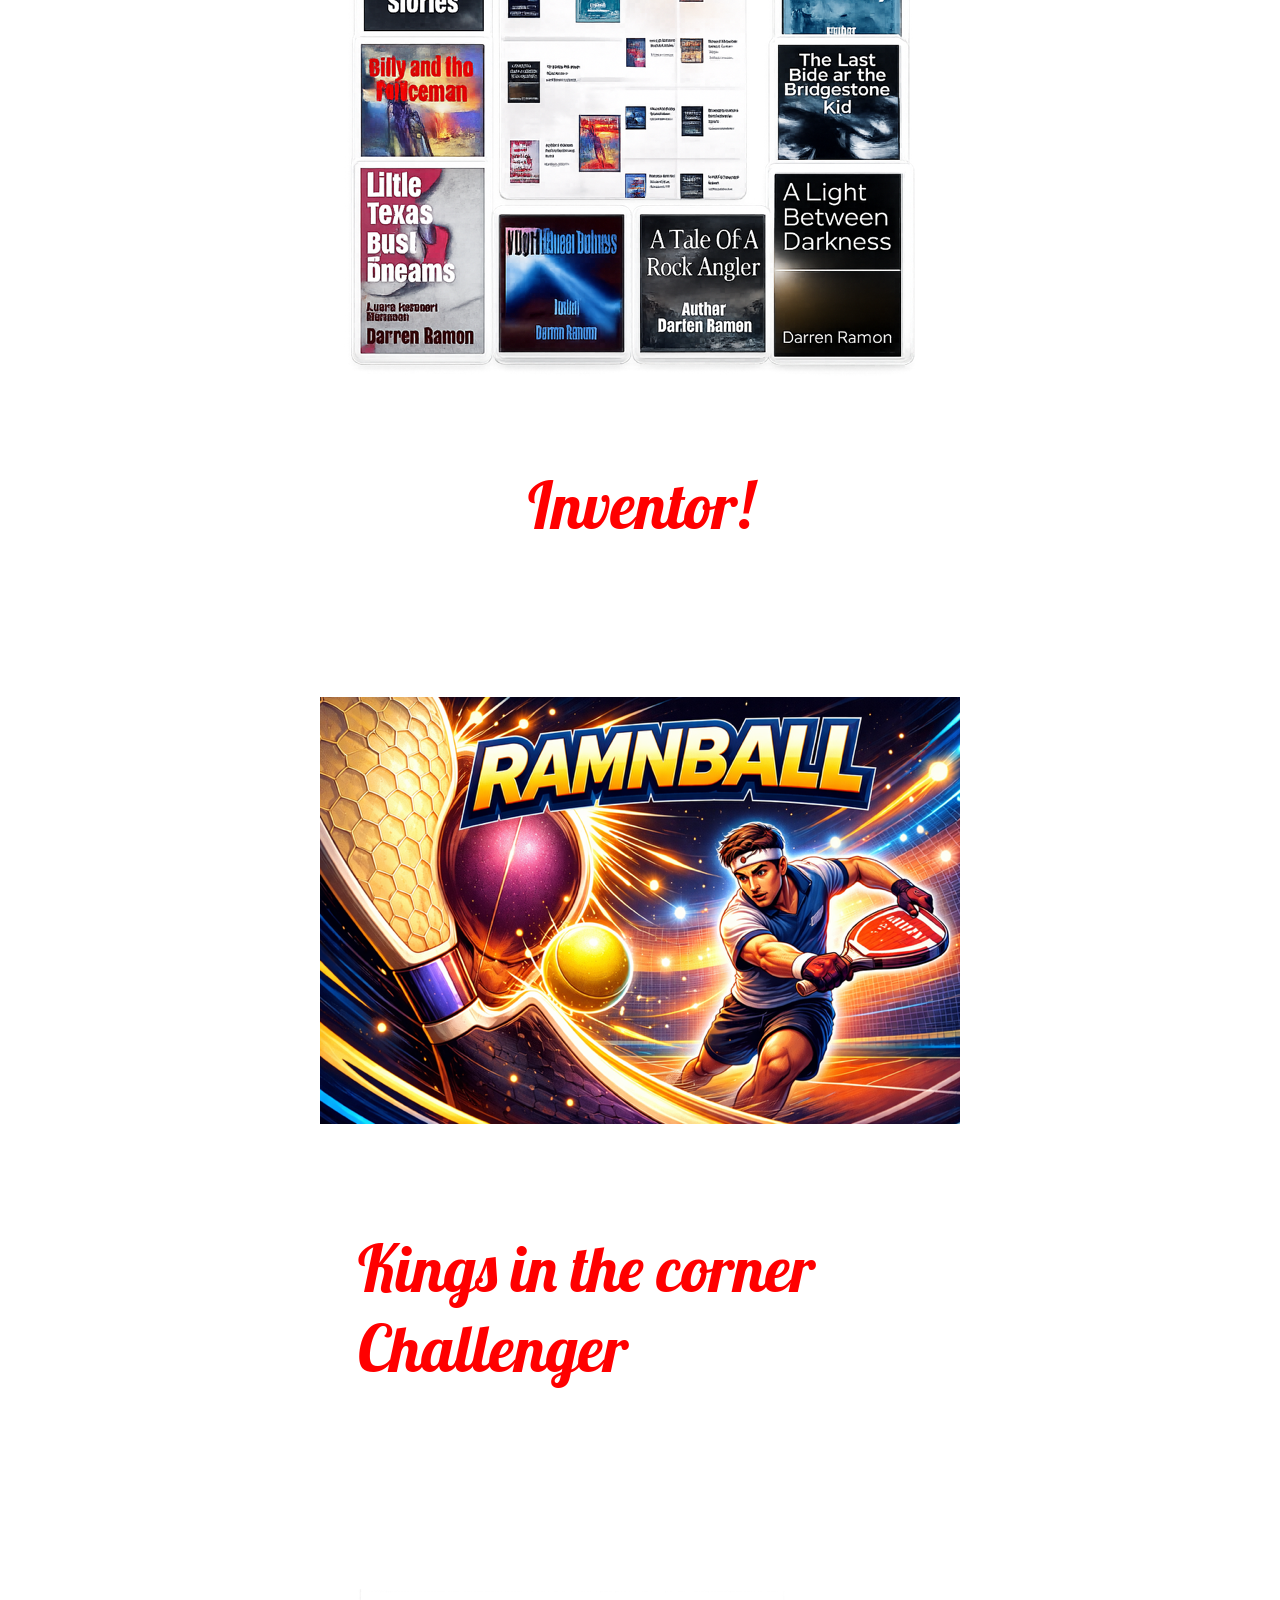
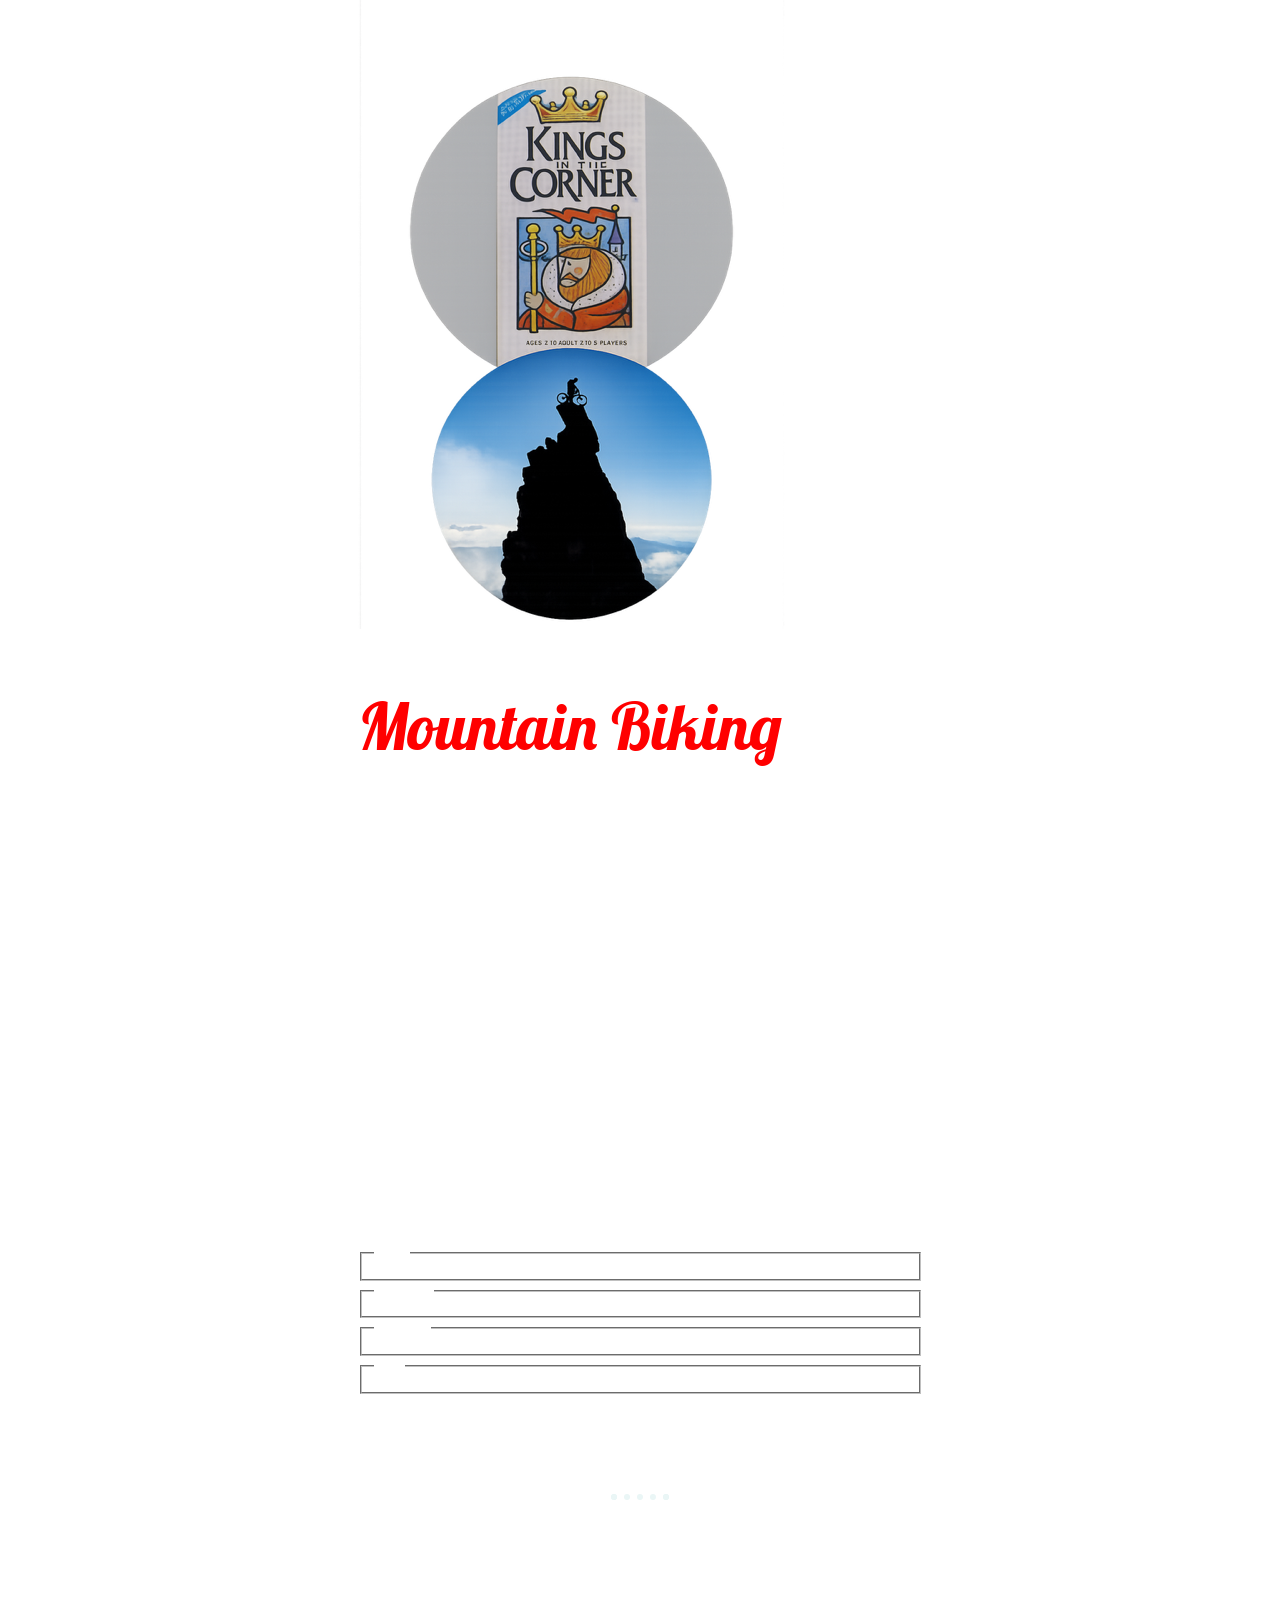
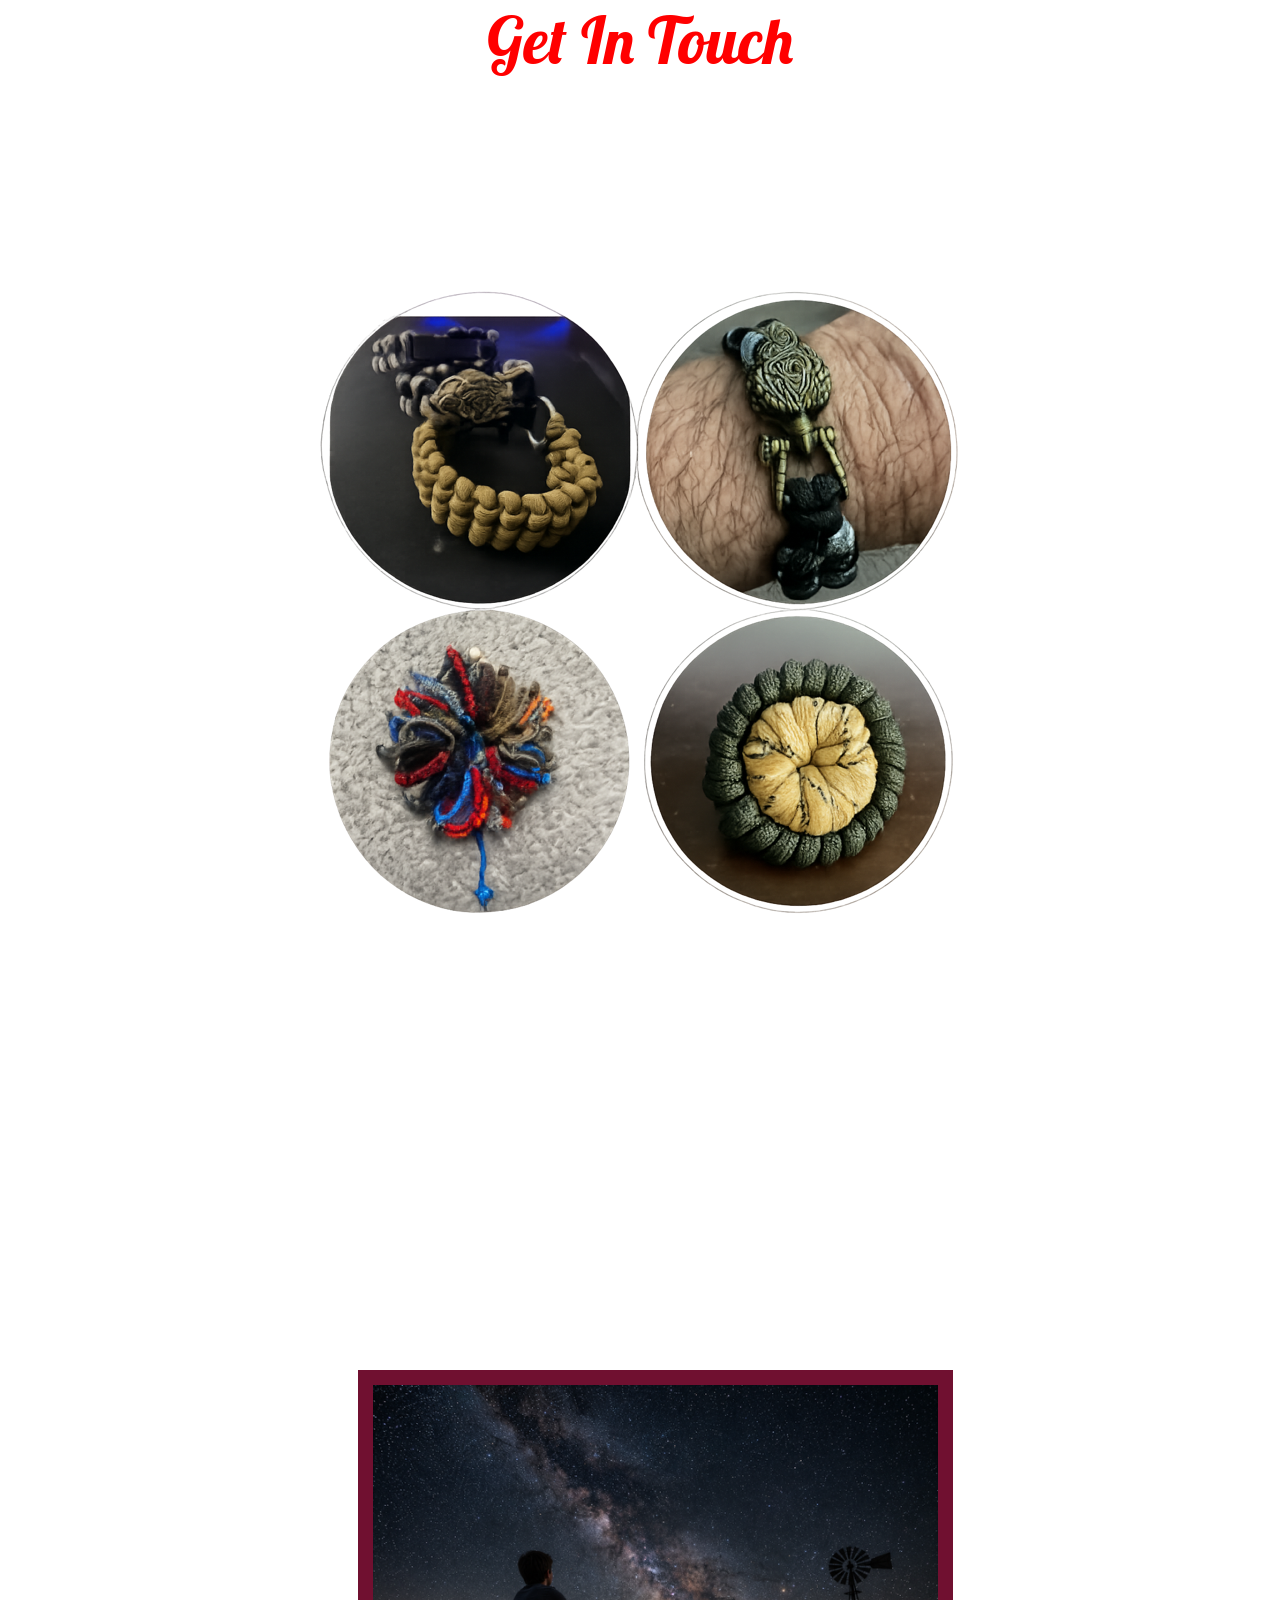
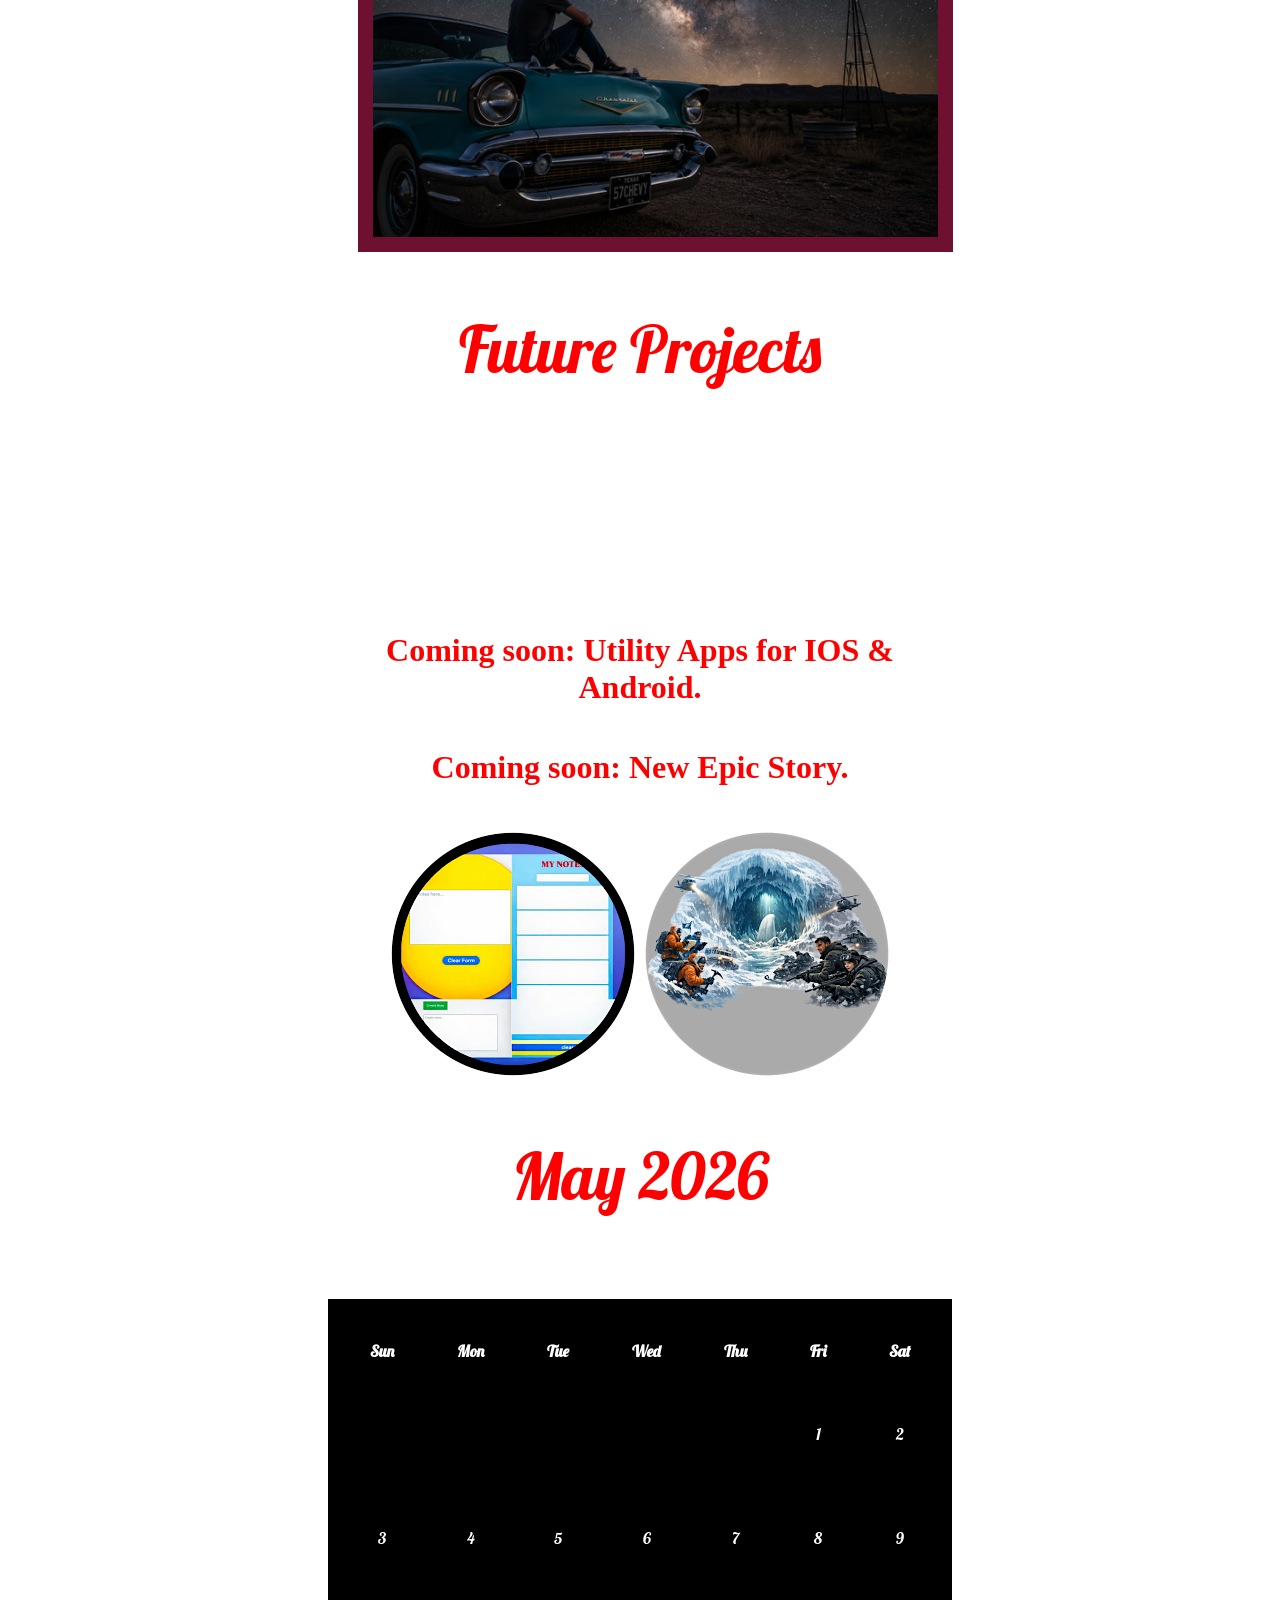
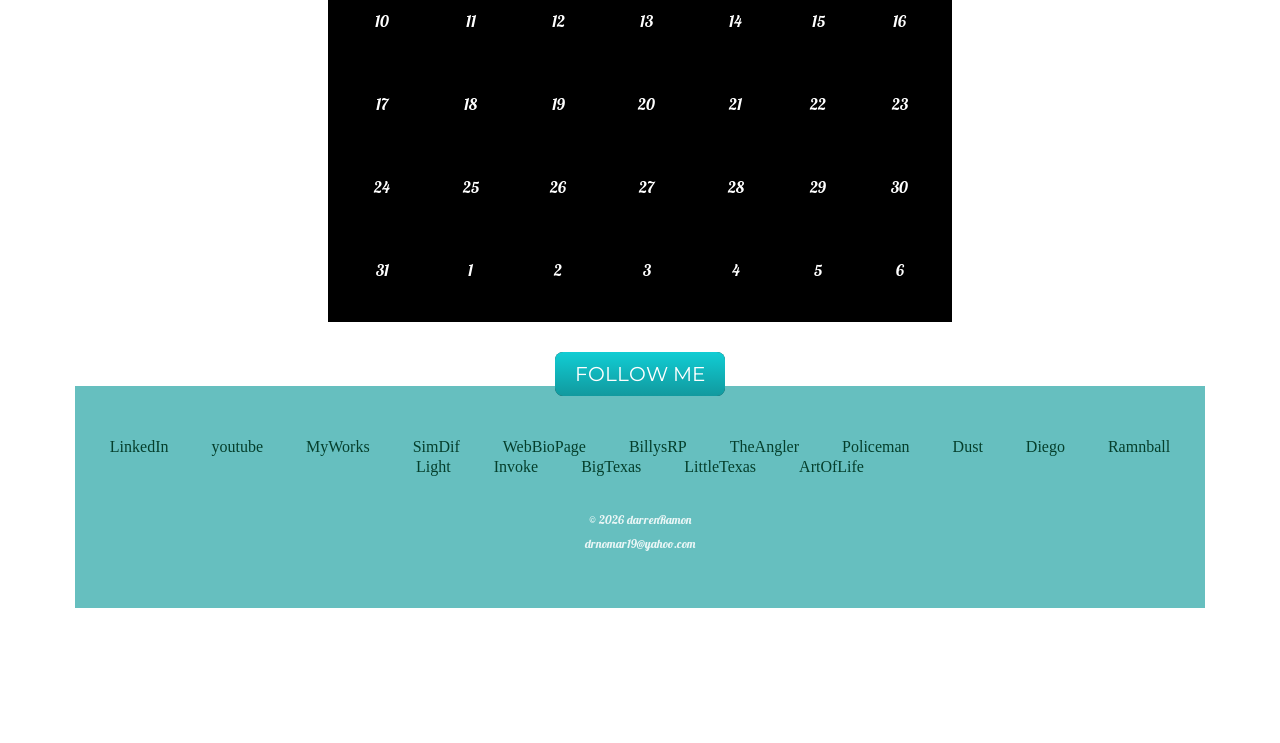
==== commit 63ec2317: "Refactor HTML structure in index.html Removed unnecessary closing div tags and added a horizontal ru" ====
--- a/index.html
+++ b/index.html
@@ -104,9 +104,7 @@
         </div>
     </div>
                              
-         </div>
-    </div>.
-    <hr>
+     <hr>
     <div class="contact-me">
       <h2>Get In Touch</h2>
       <p><h3>If you love simple and minimal things as much as I do, I offer inexpensive and affordable websites!</h3></p>
--- a/styles.css
+++ b/styles.css
@@ -1,5 +1,6 @@
 body {
-  color: #0a6451;
+  /*color: #0a6451;*/
+  color: white;
   margin: 0;
   text-align: center;
   font-family: lobster, 'Merriweather', sans-serif;
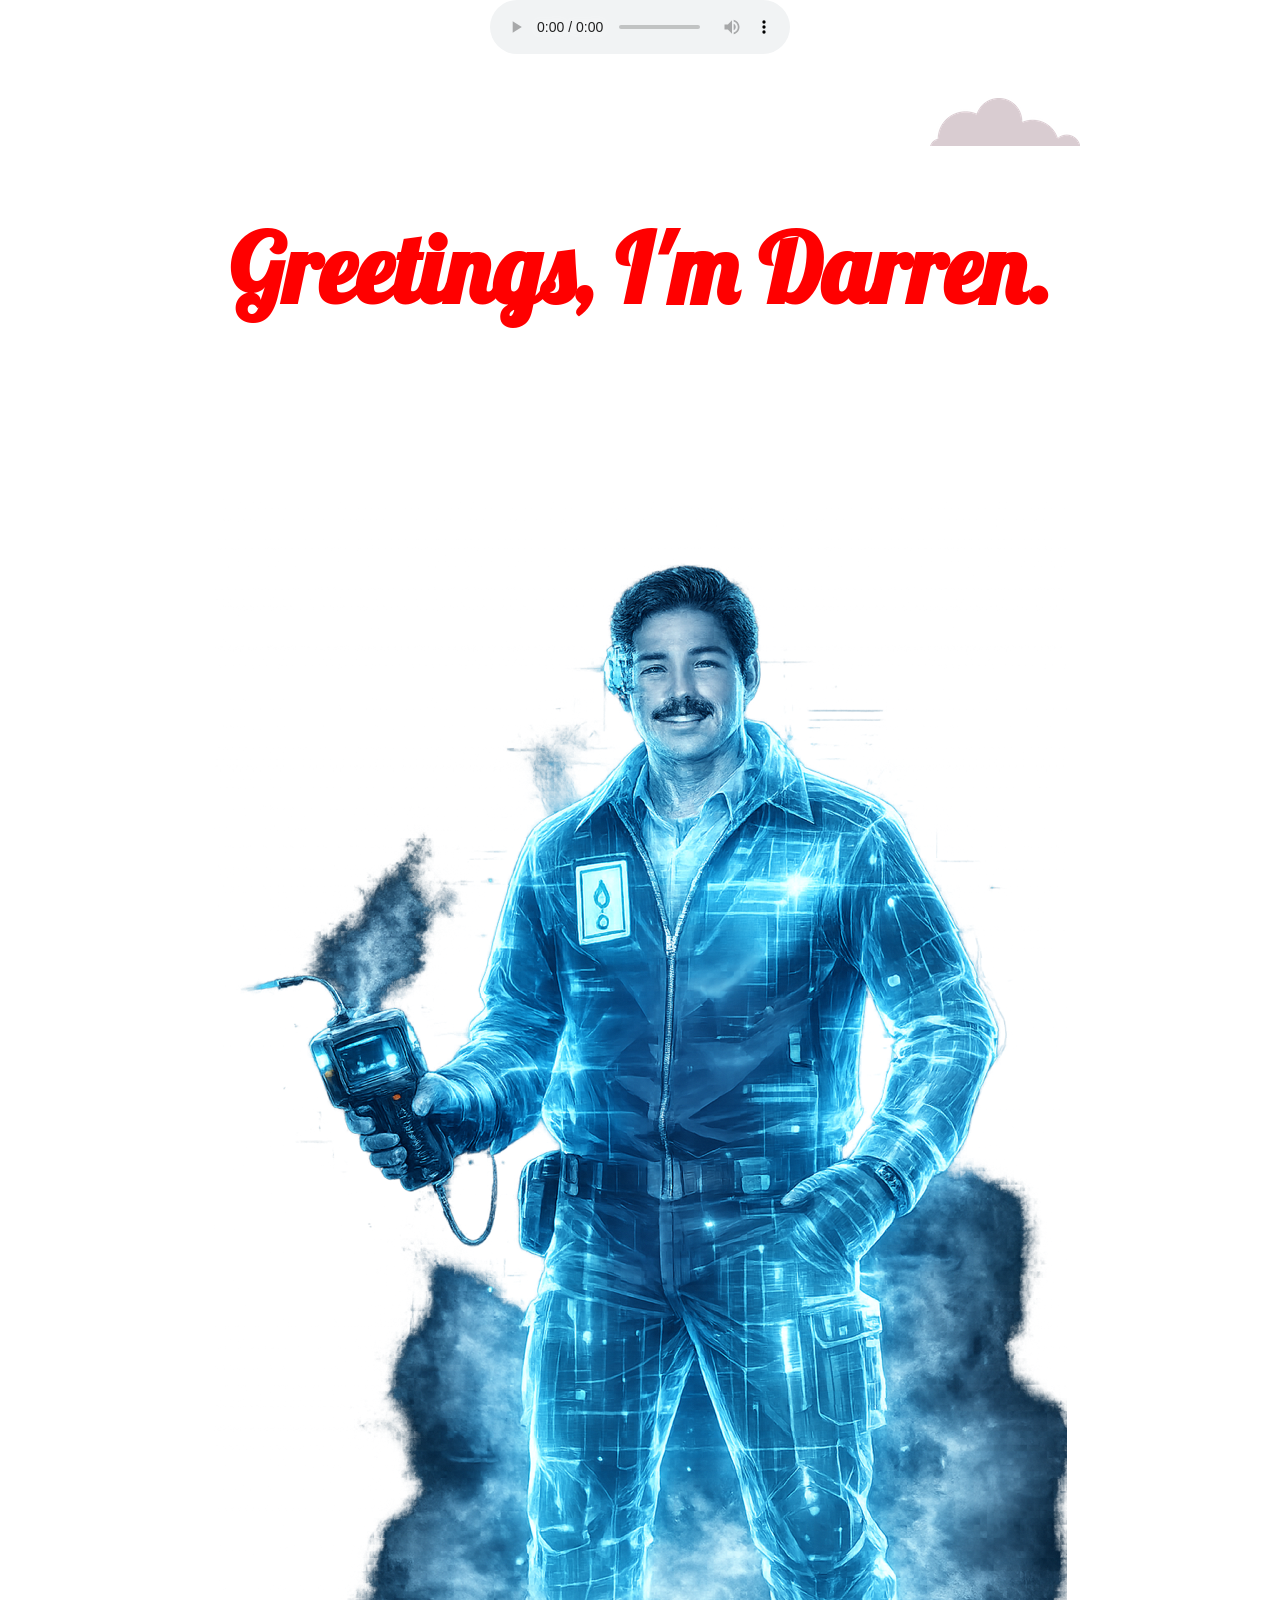
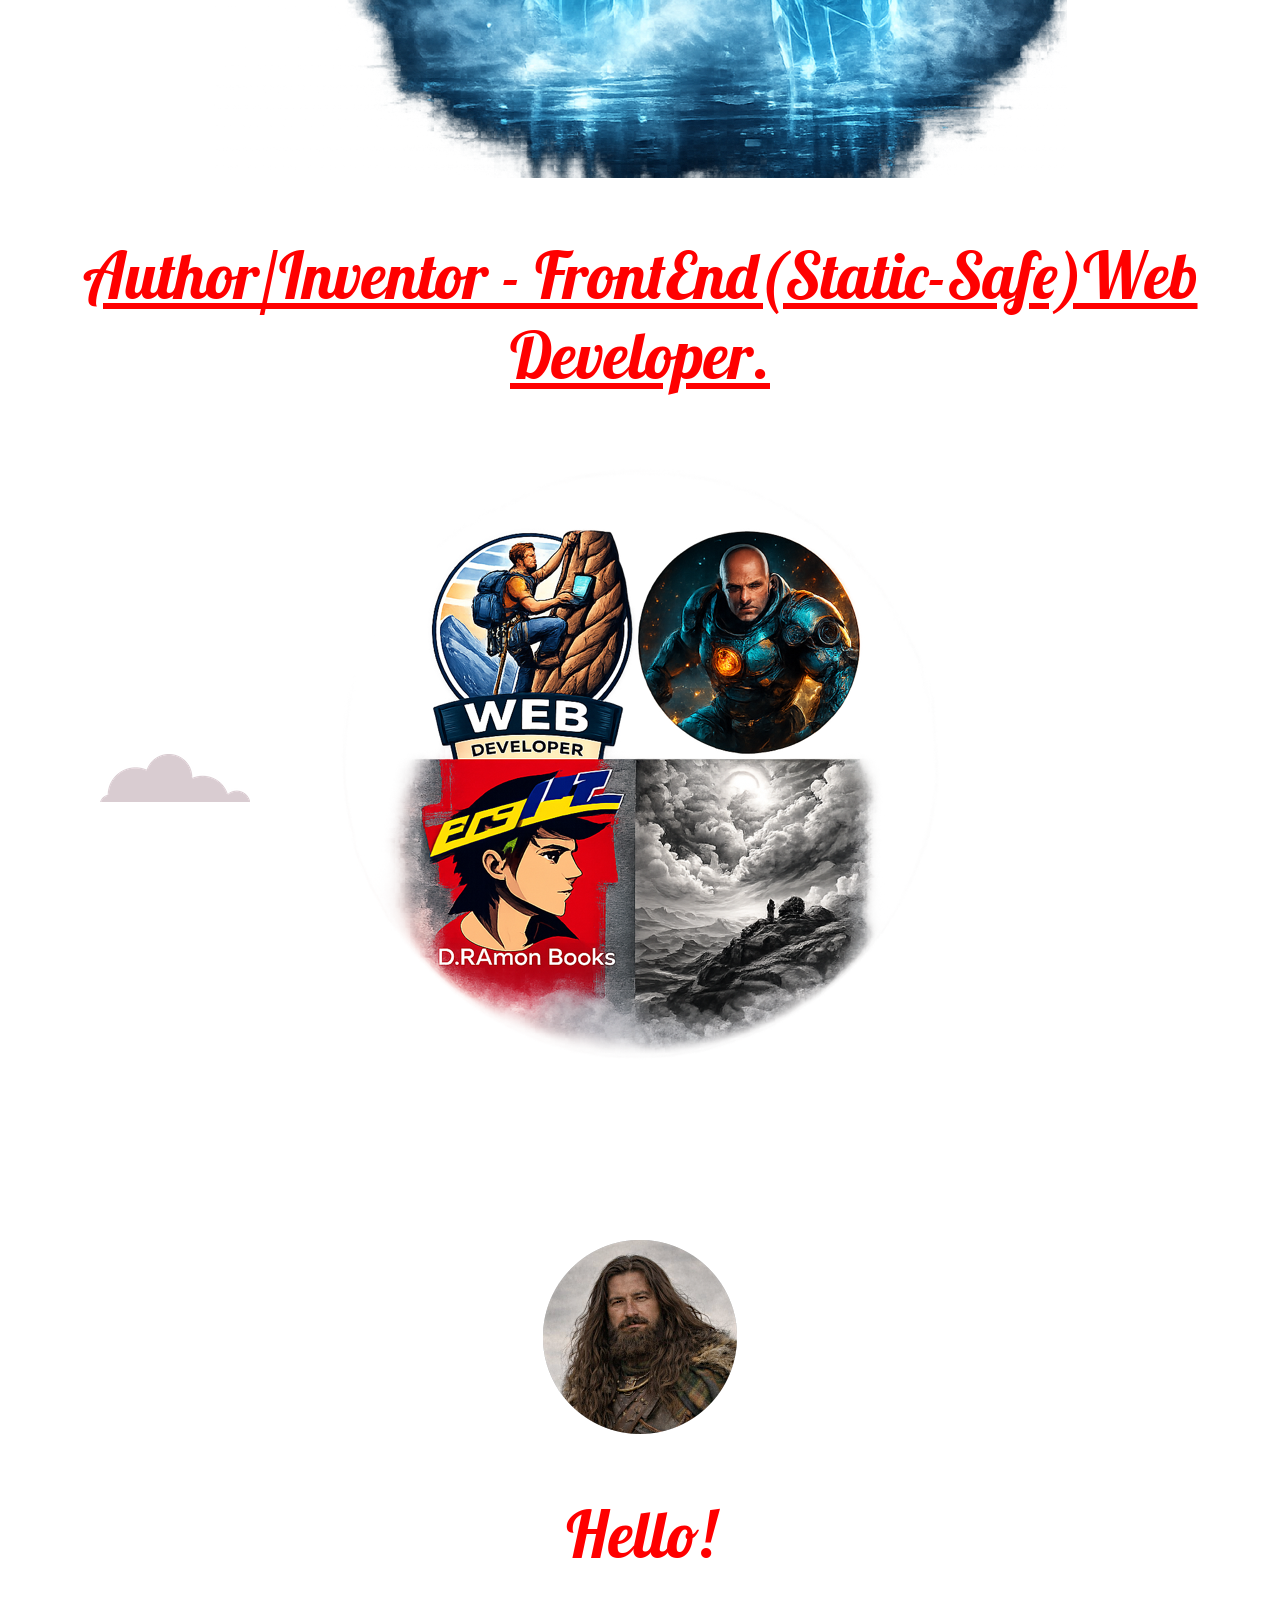
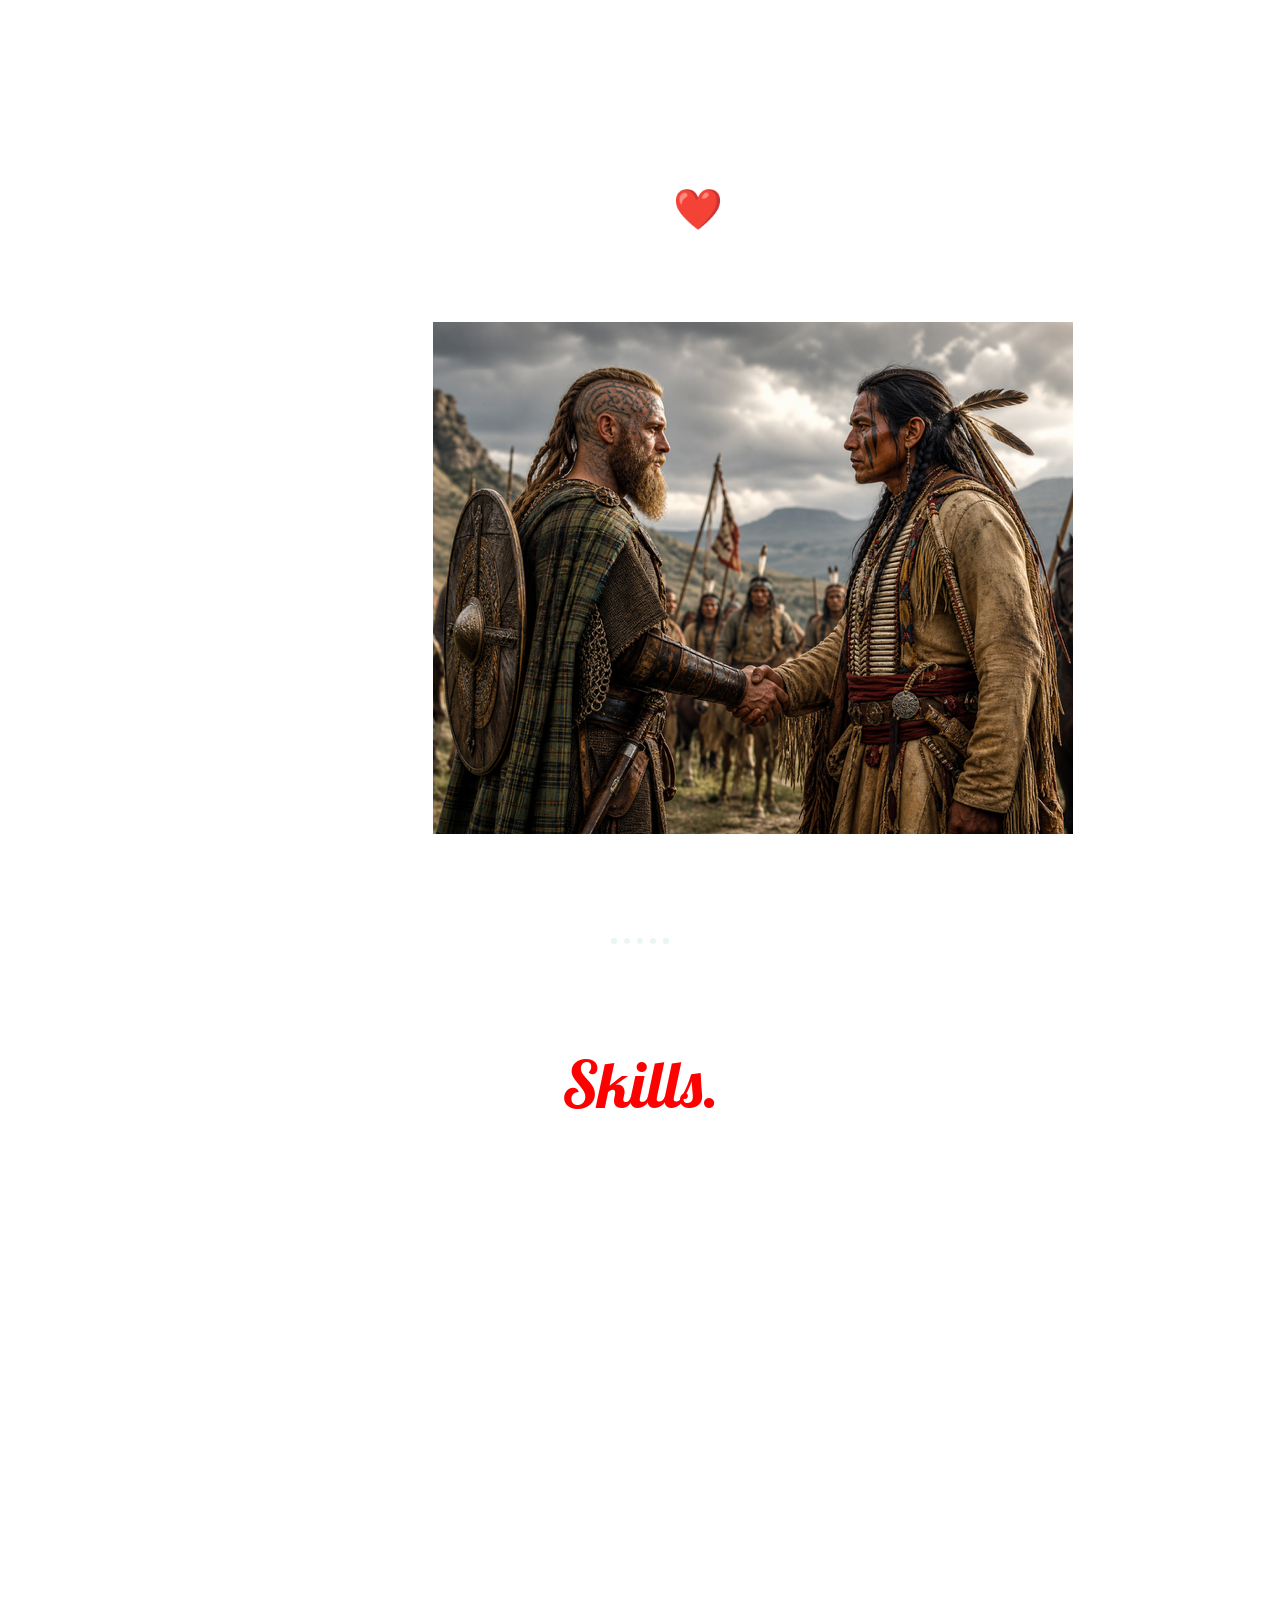
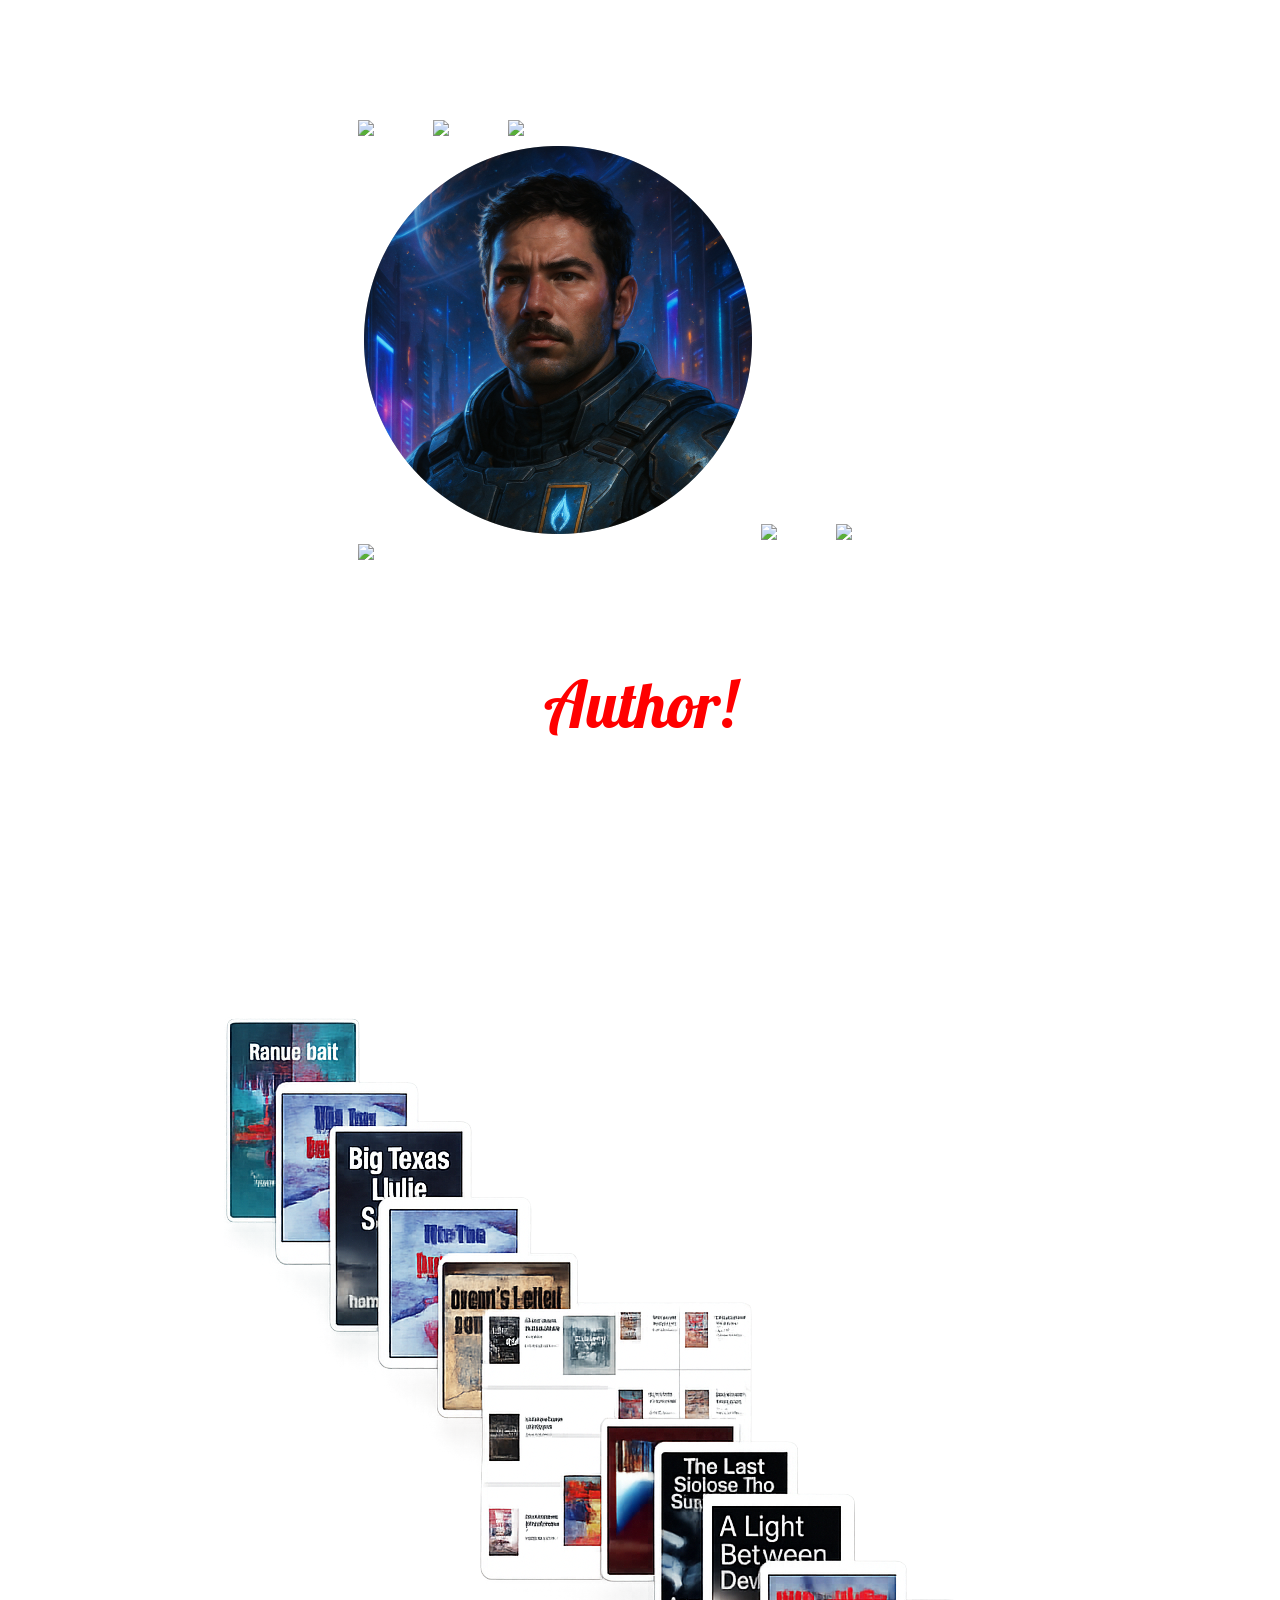
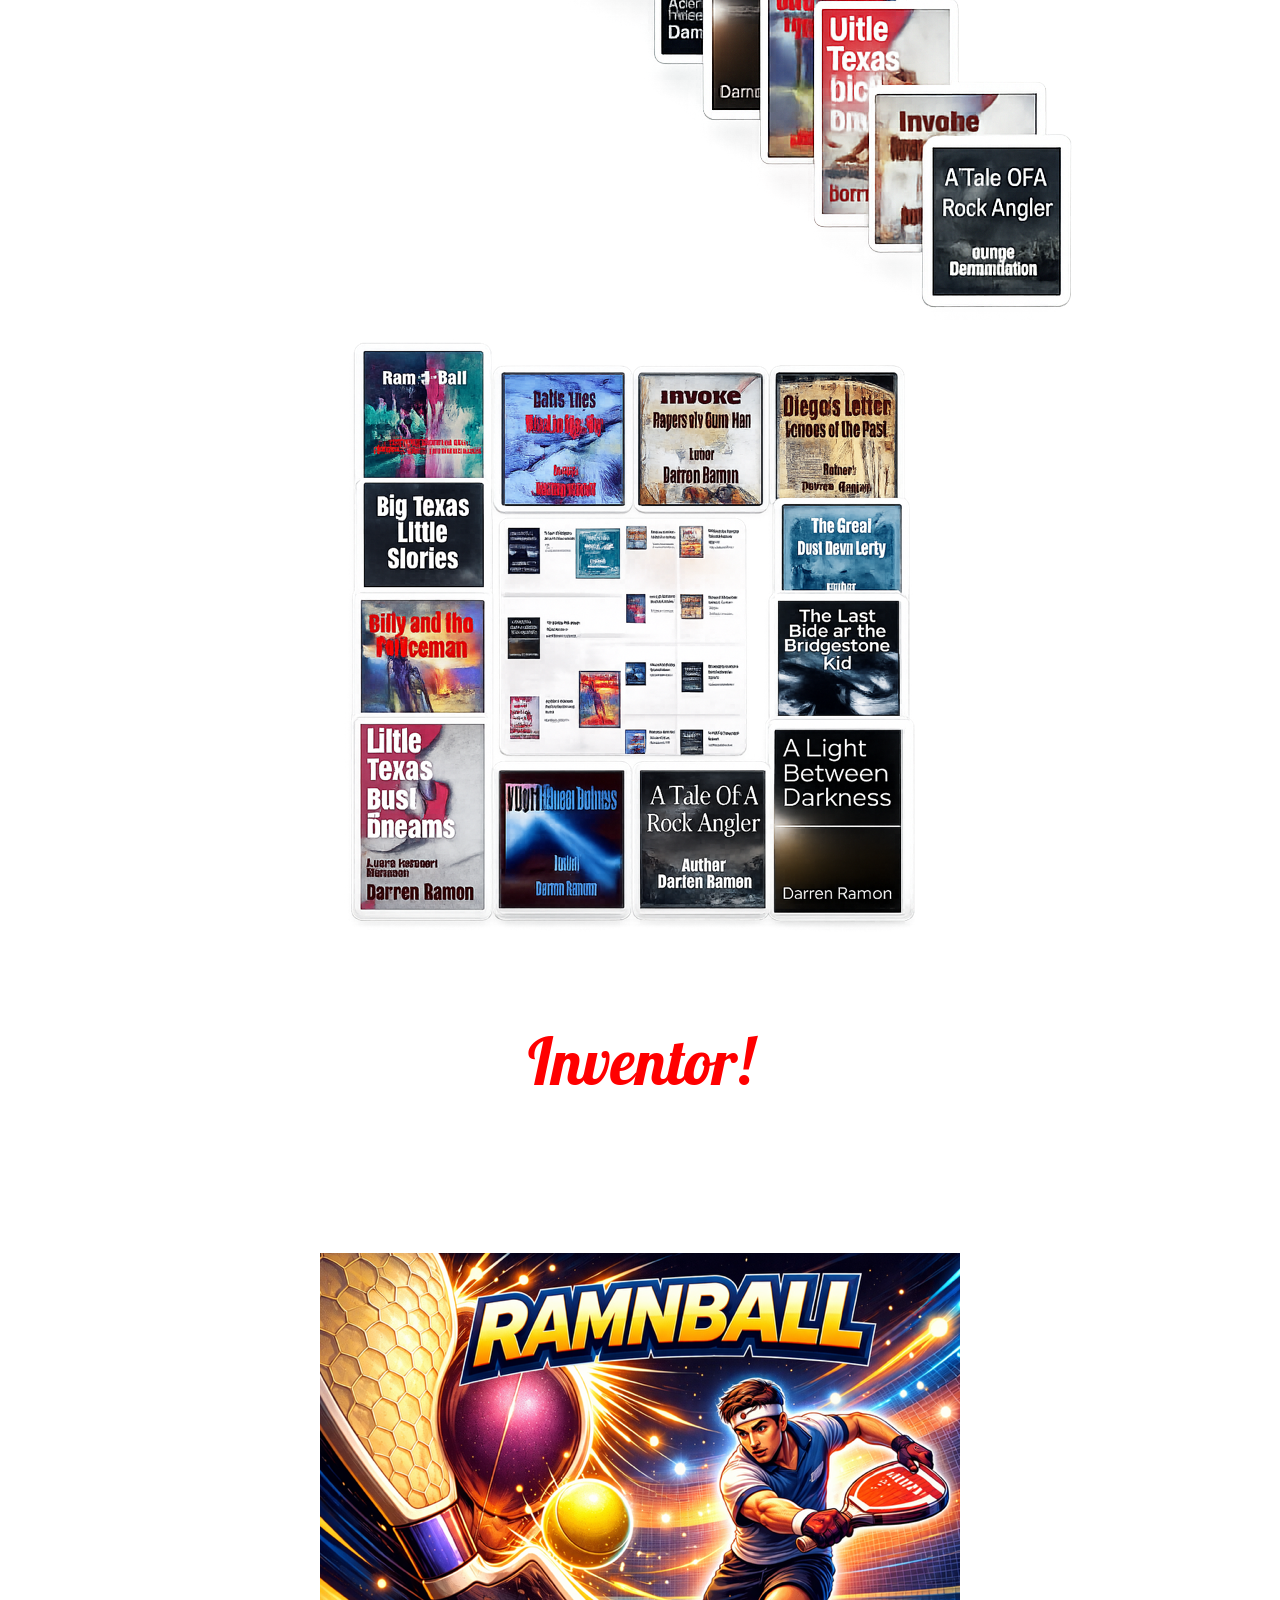
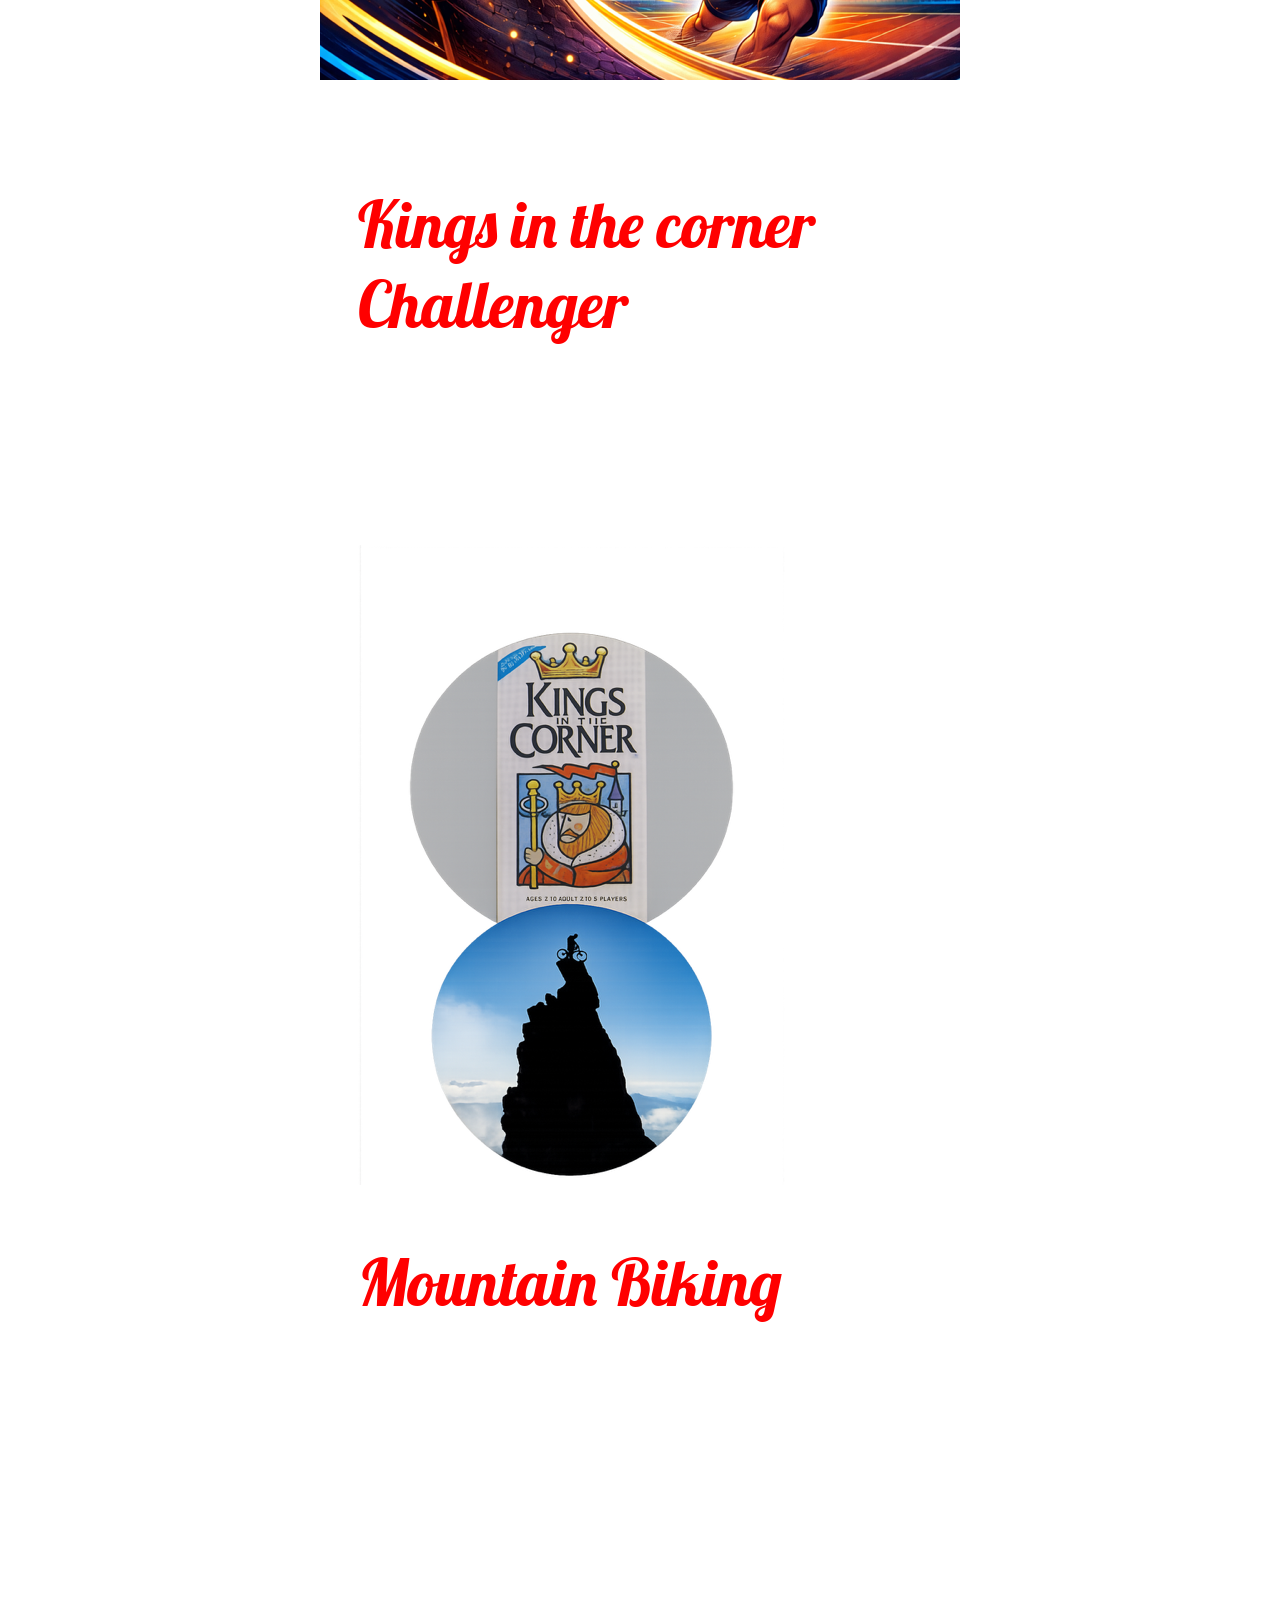
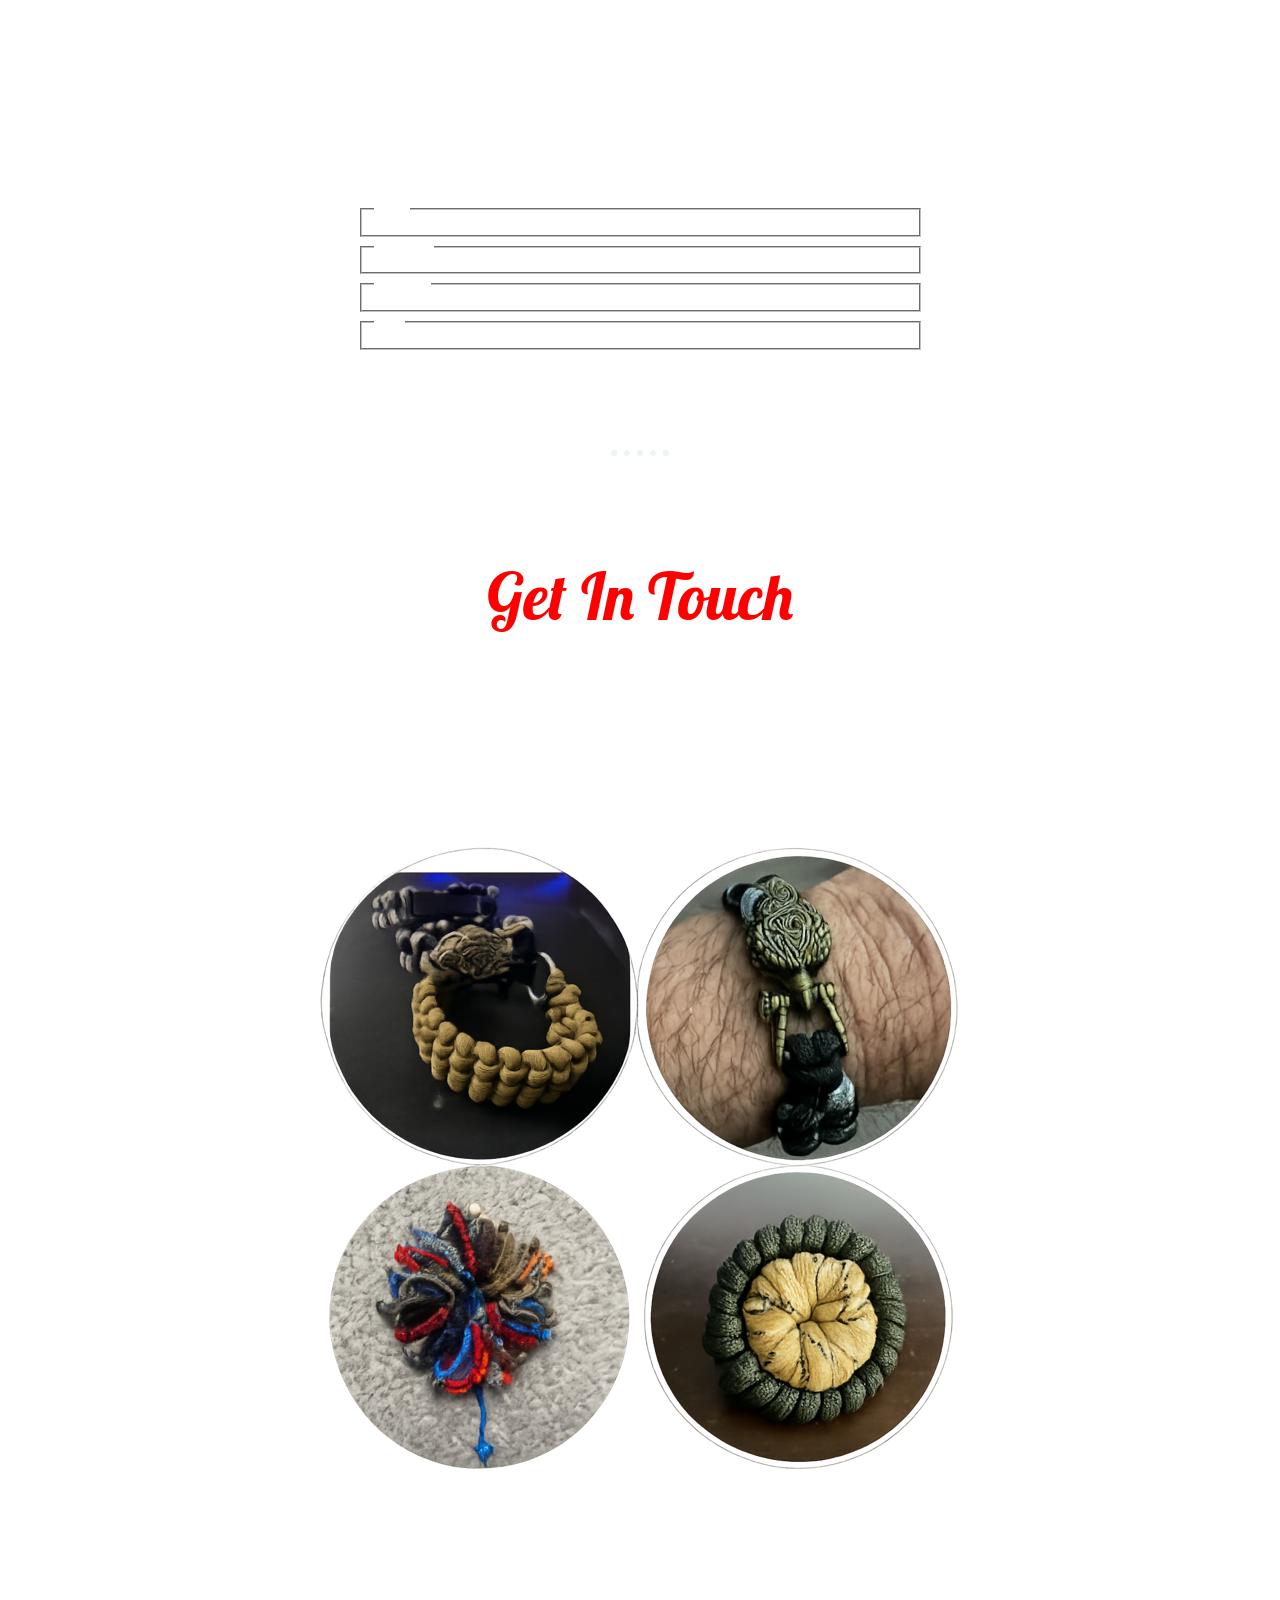
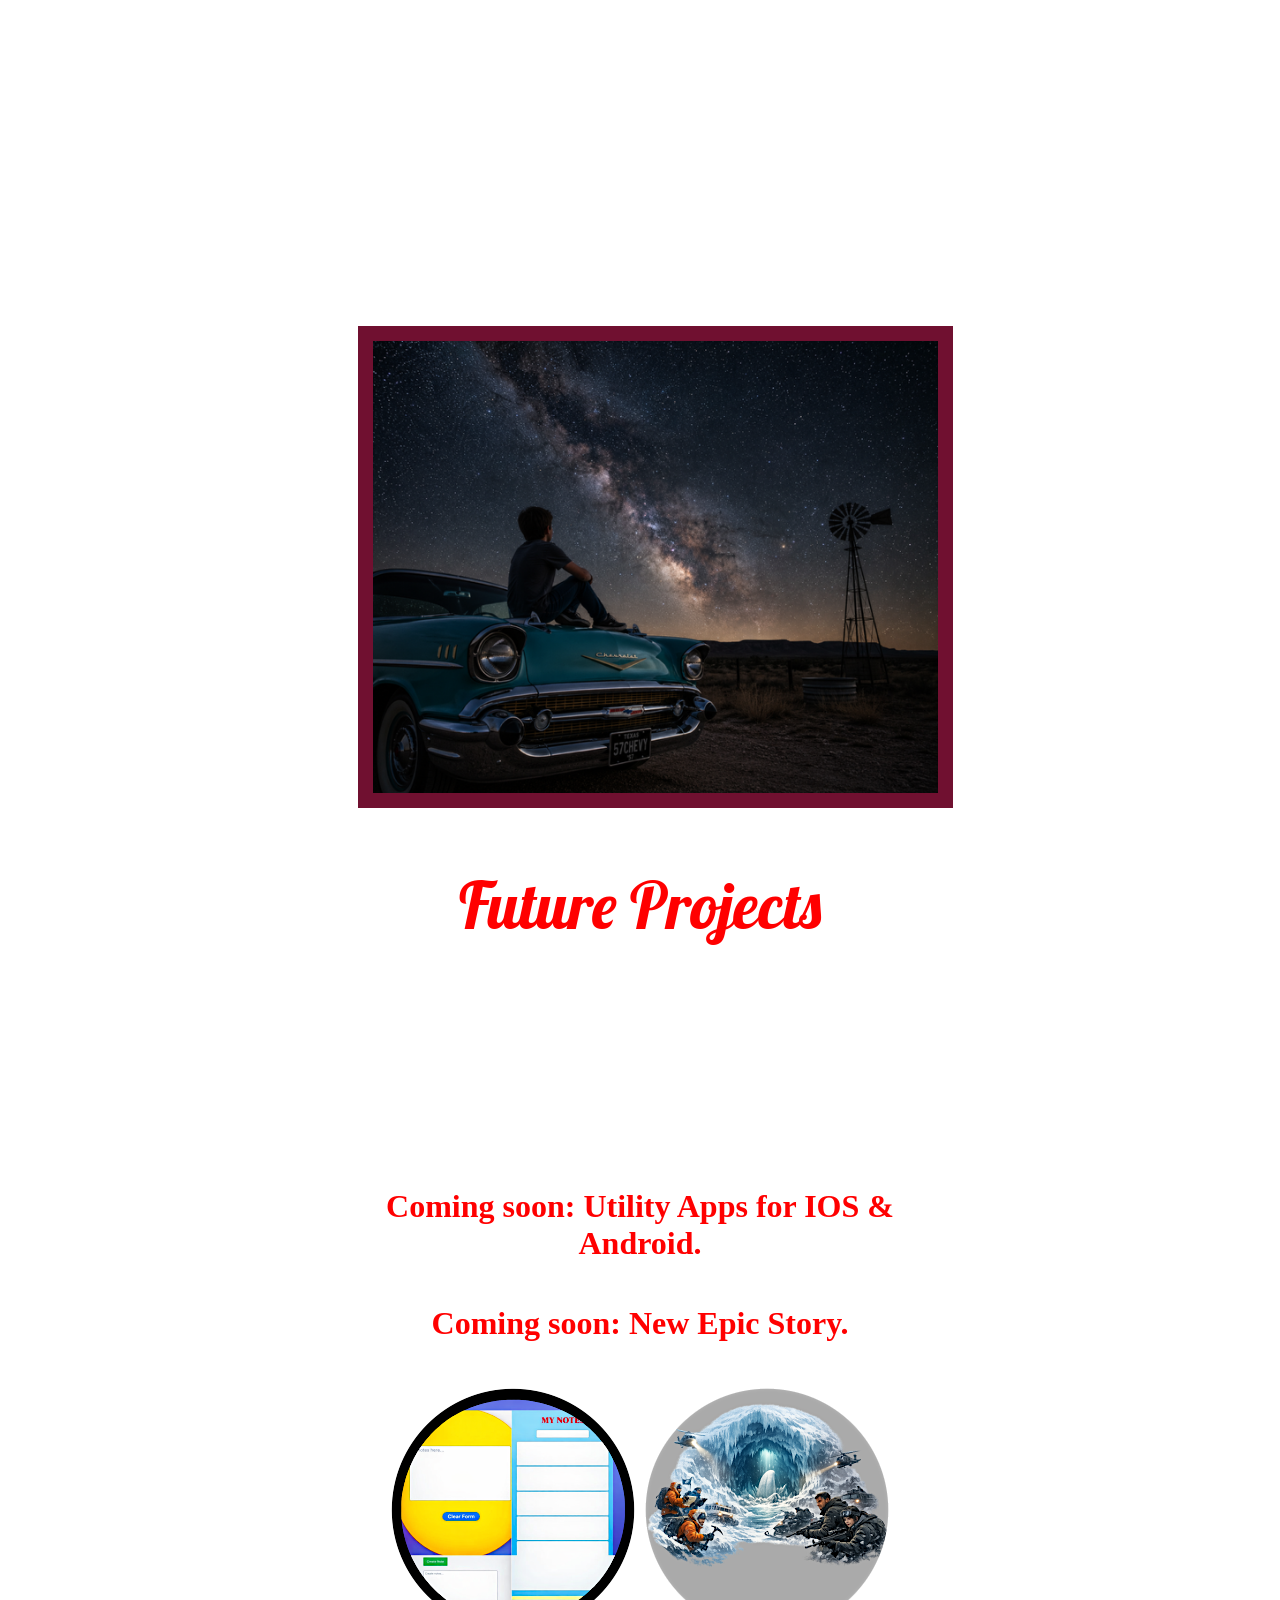
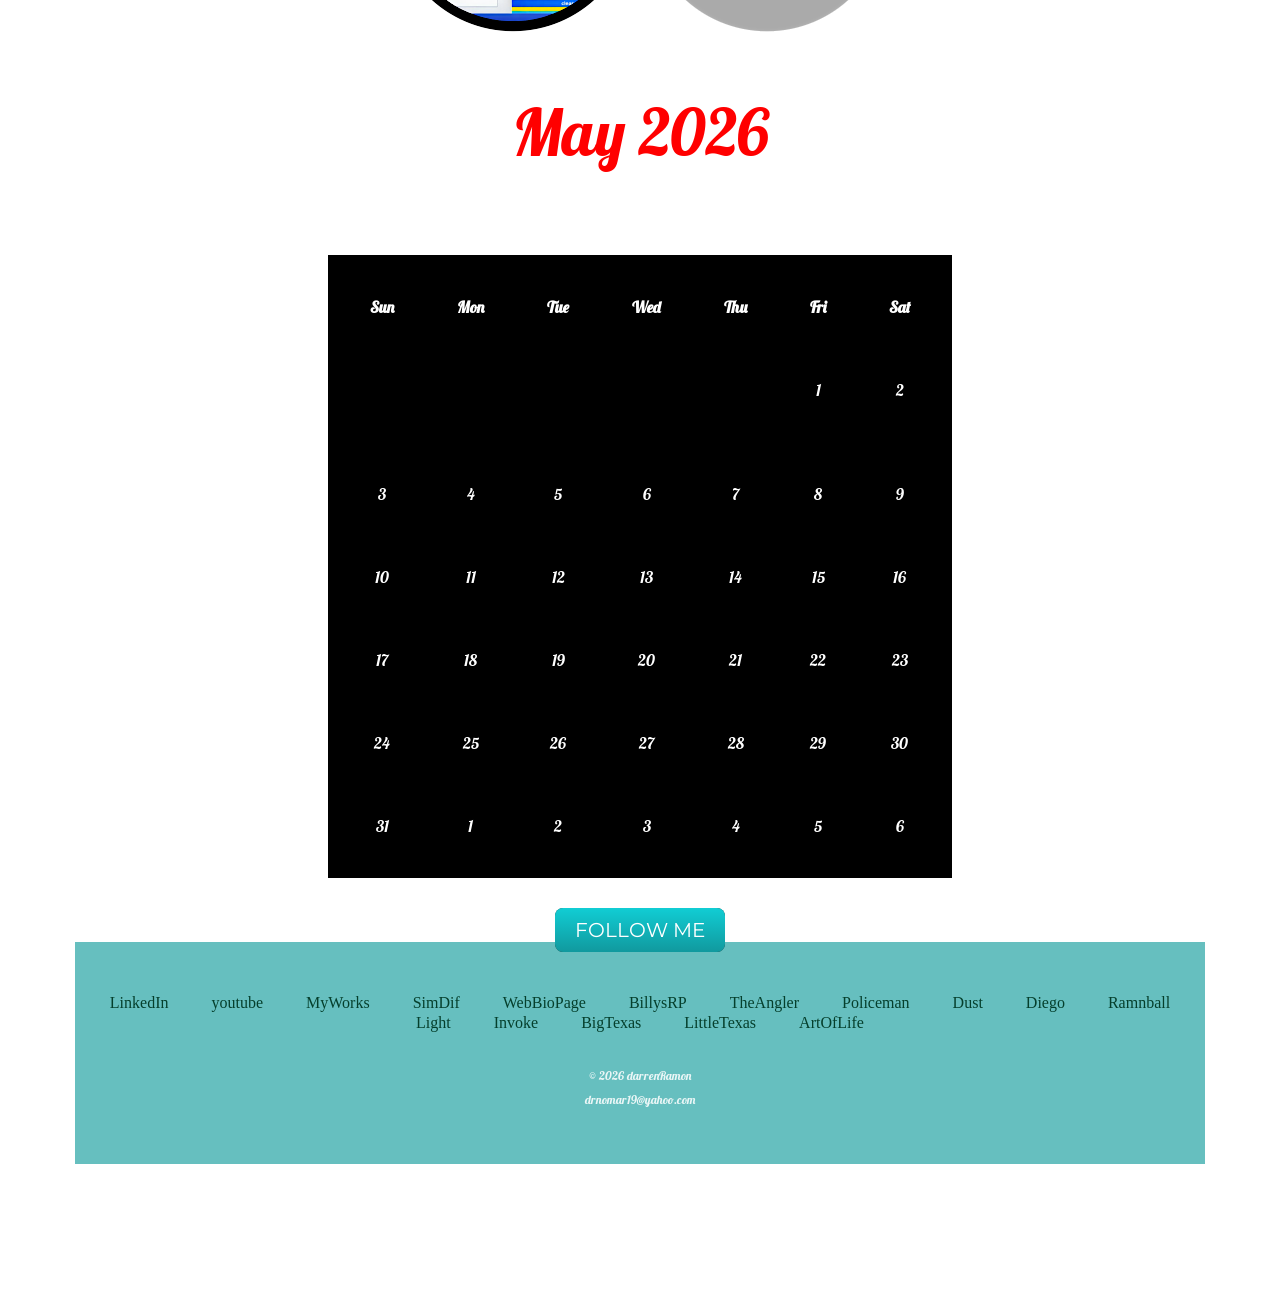
==== commit 33a63936: "Add strong text and profile image to index.html" ====
--- a/index.html
+++ b/index.html
@@ -53,6 +53,8 @@
       
       <h3>I'm an Inventor (Ram-N-Ball, Battleball, etc), Author (Invoke, Big Texas, etc) and Web Developer with emphasis in HTML, CSS and JS. I'm the founder of DramonBooks & Things. 
         I ❤️ spending time with family and enjoy numerous sports.</h3>
+       <strong>I am what my heritage has made me!</strong>
+        <img src="together.png" alt="darren-profile-img">
     </div>
     <hr>
       <div class="skills"> 
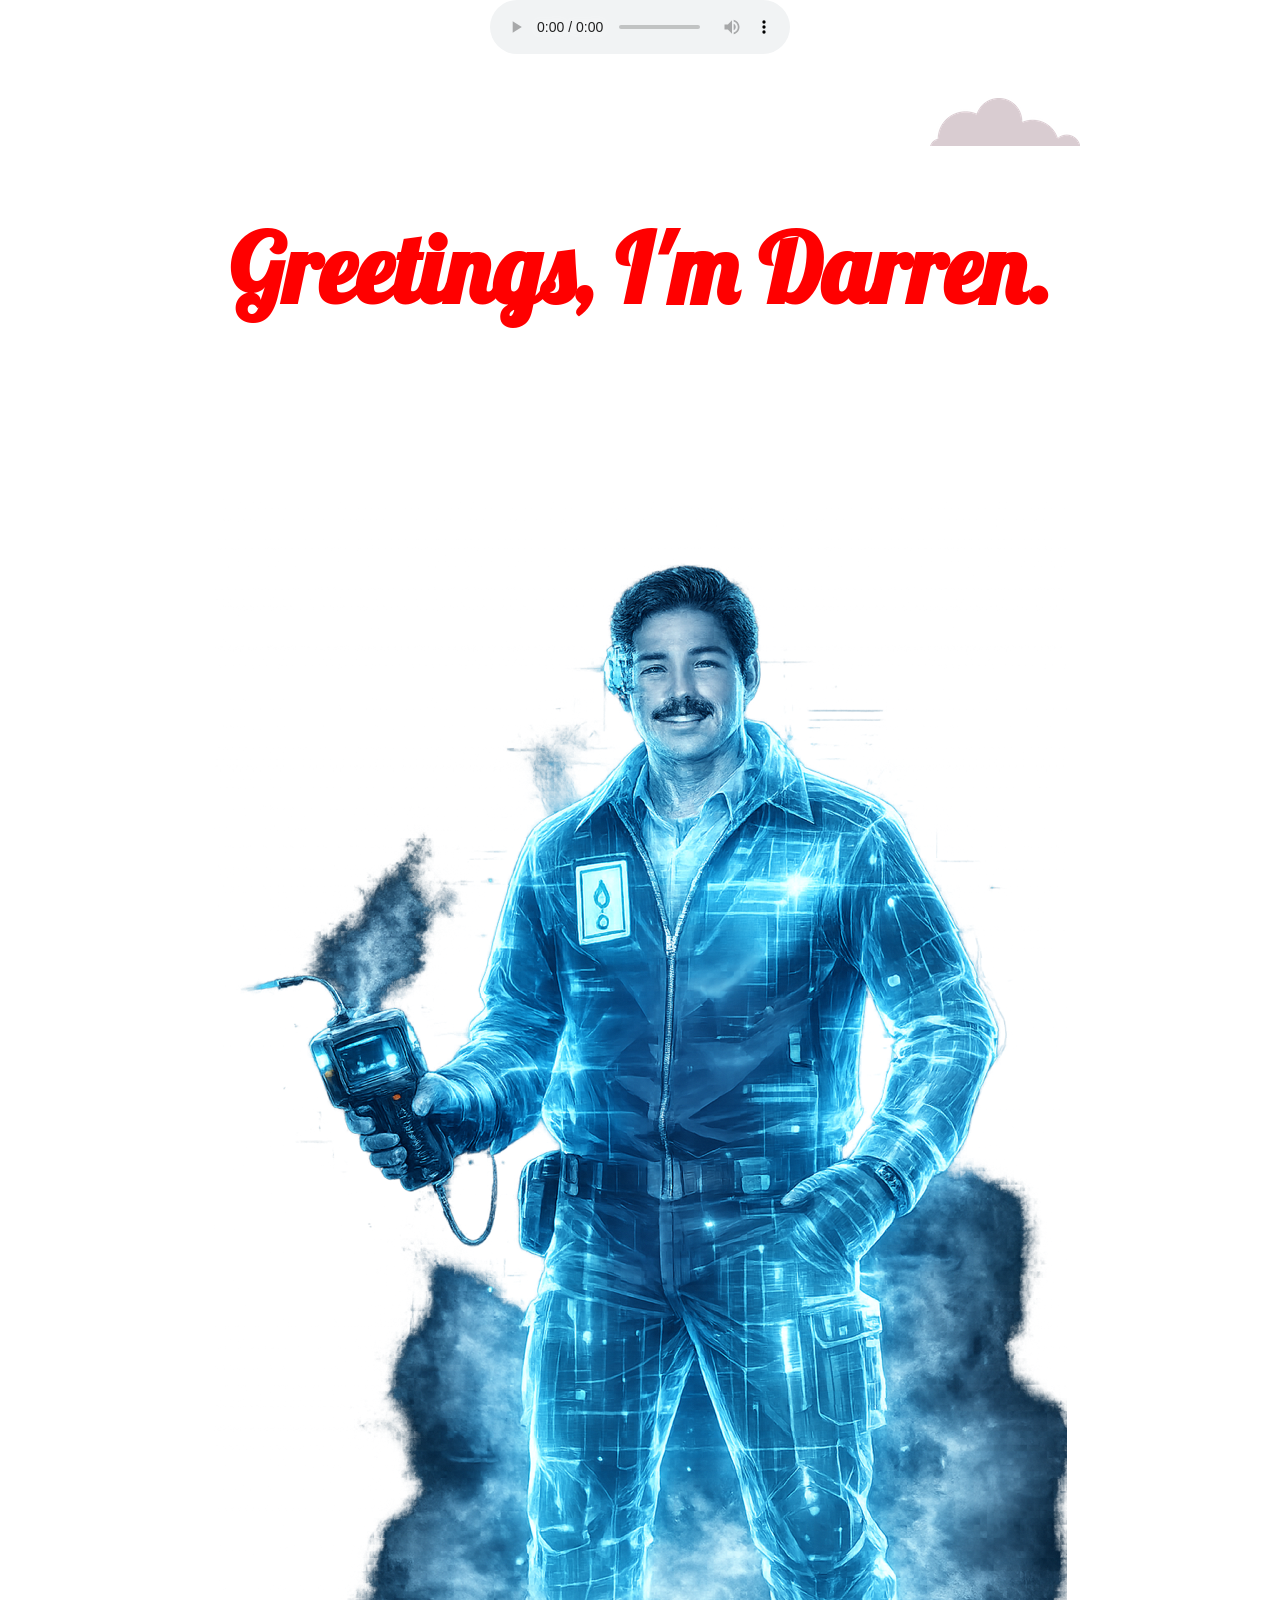
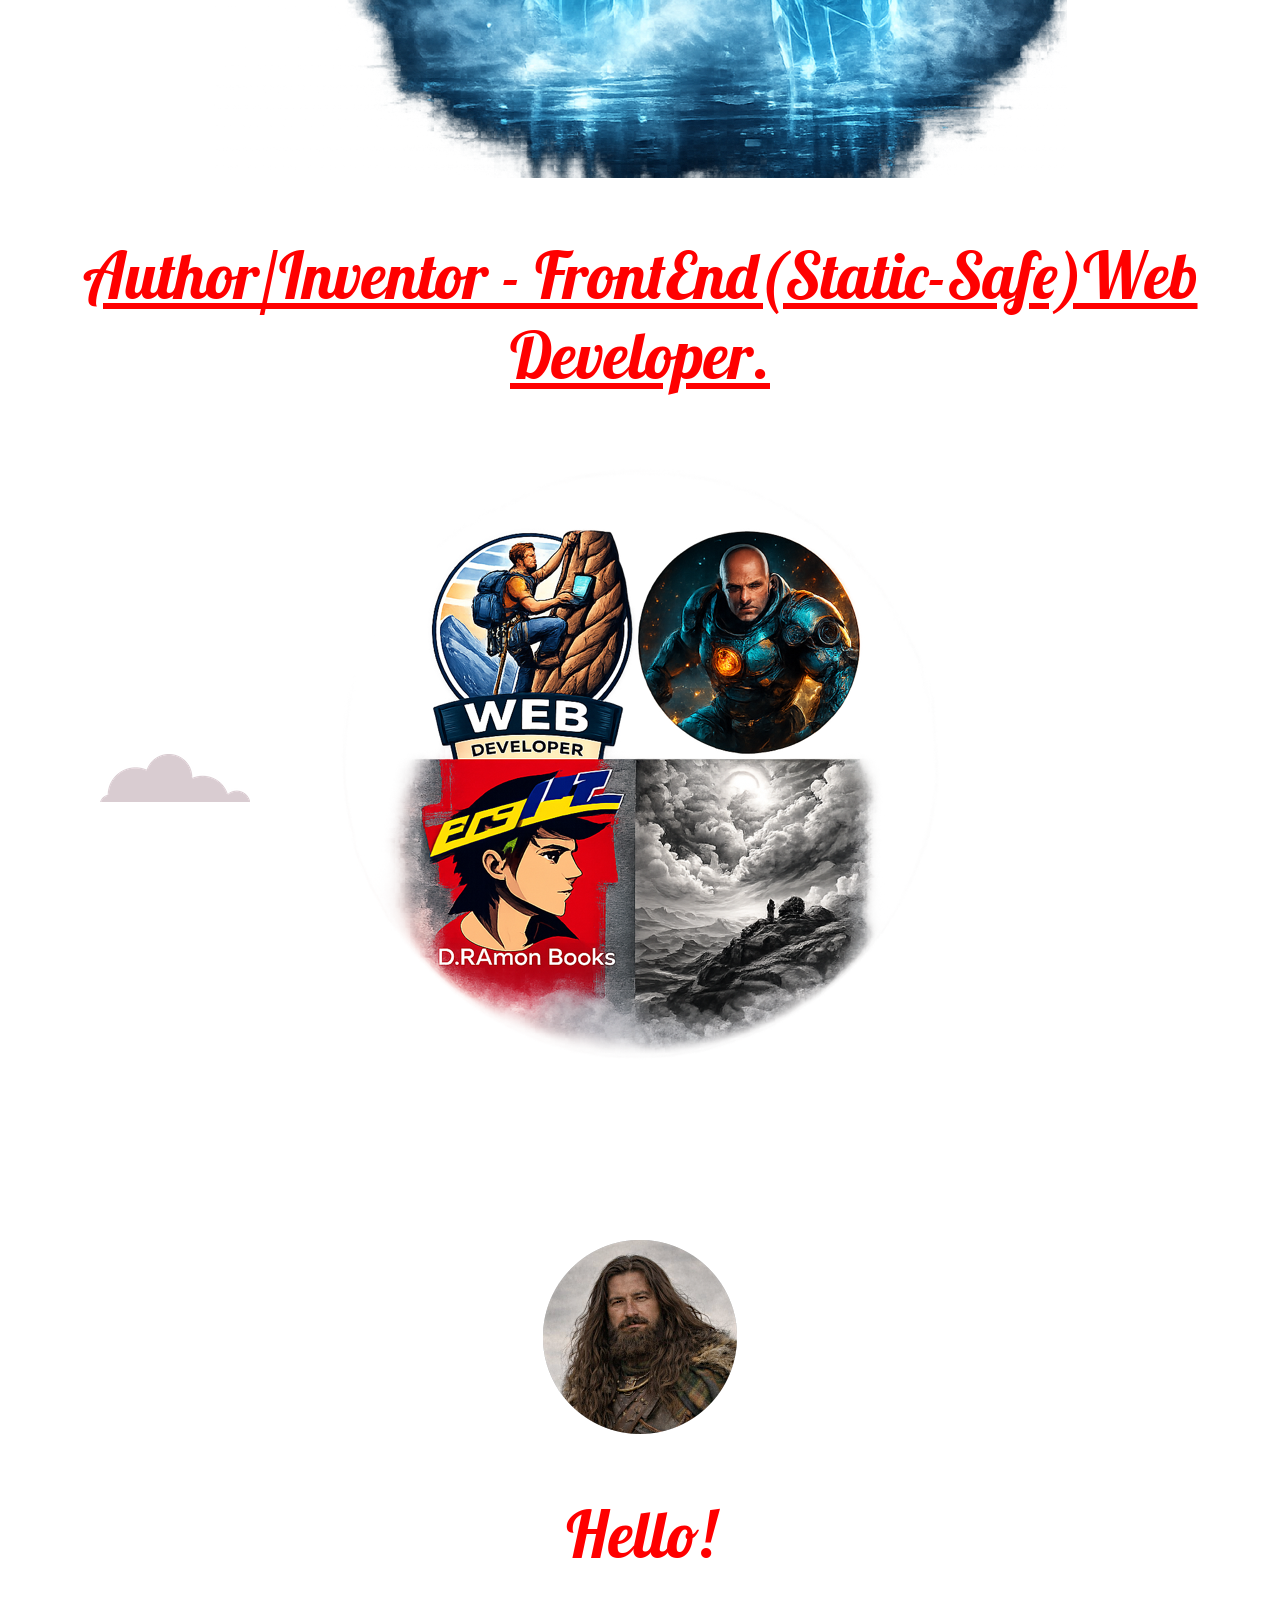
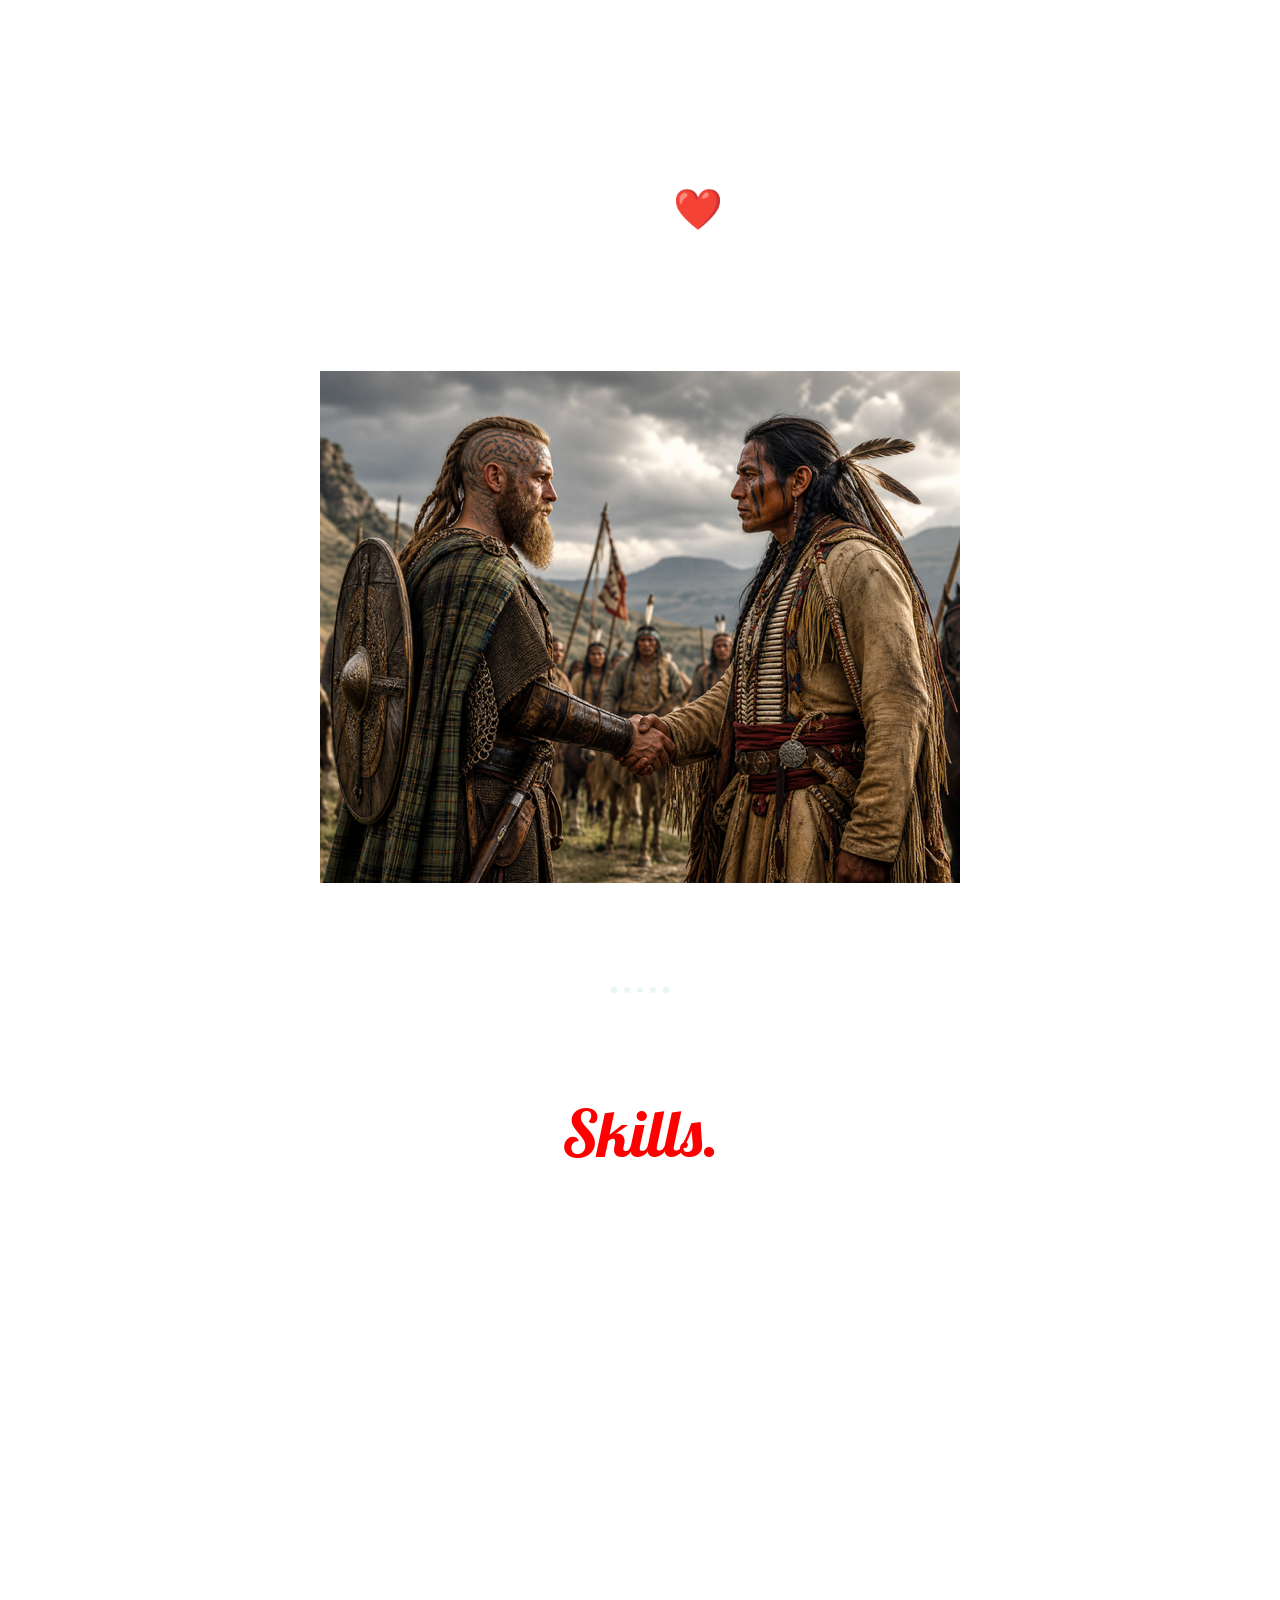
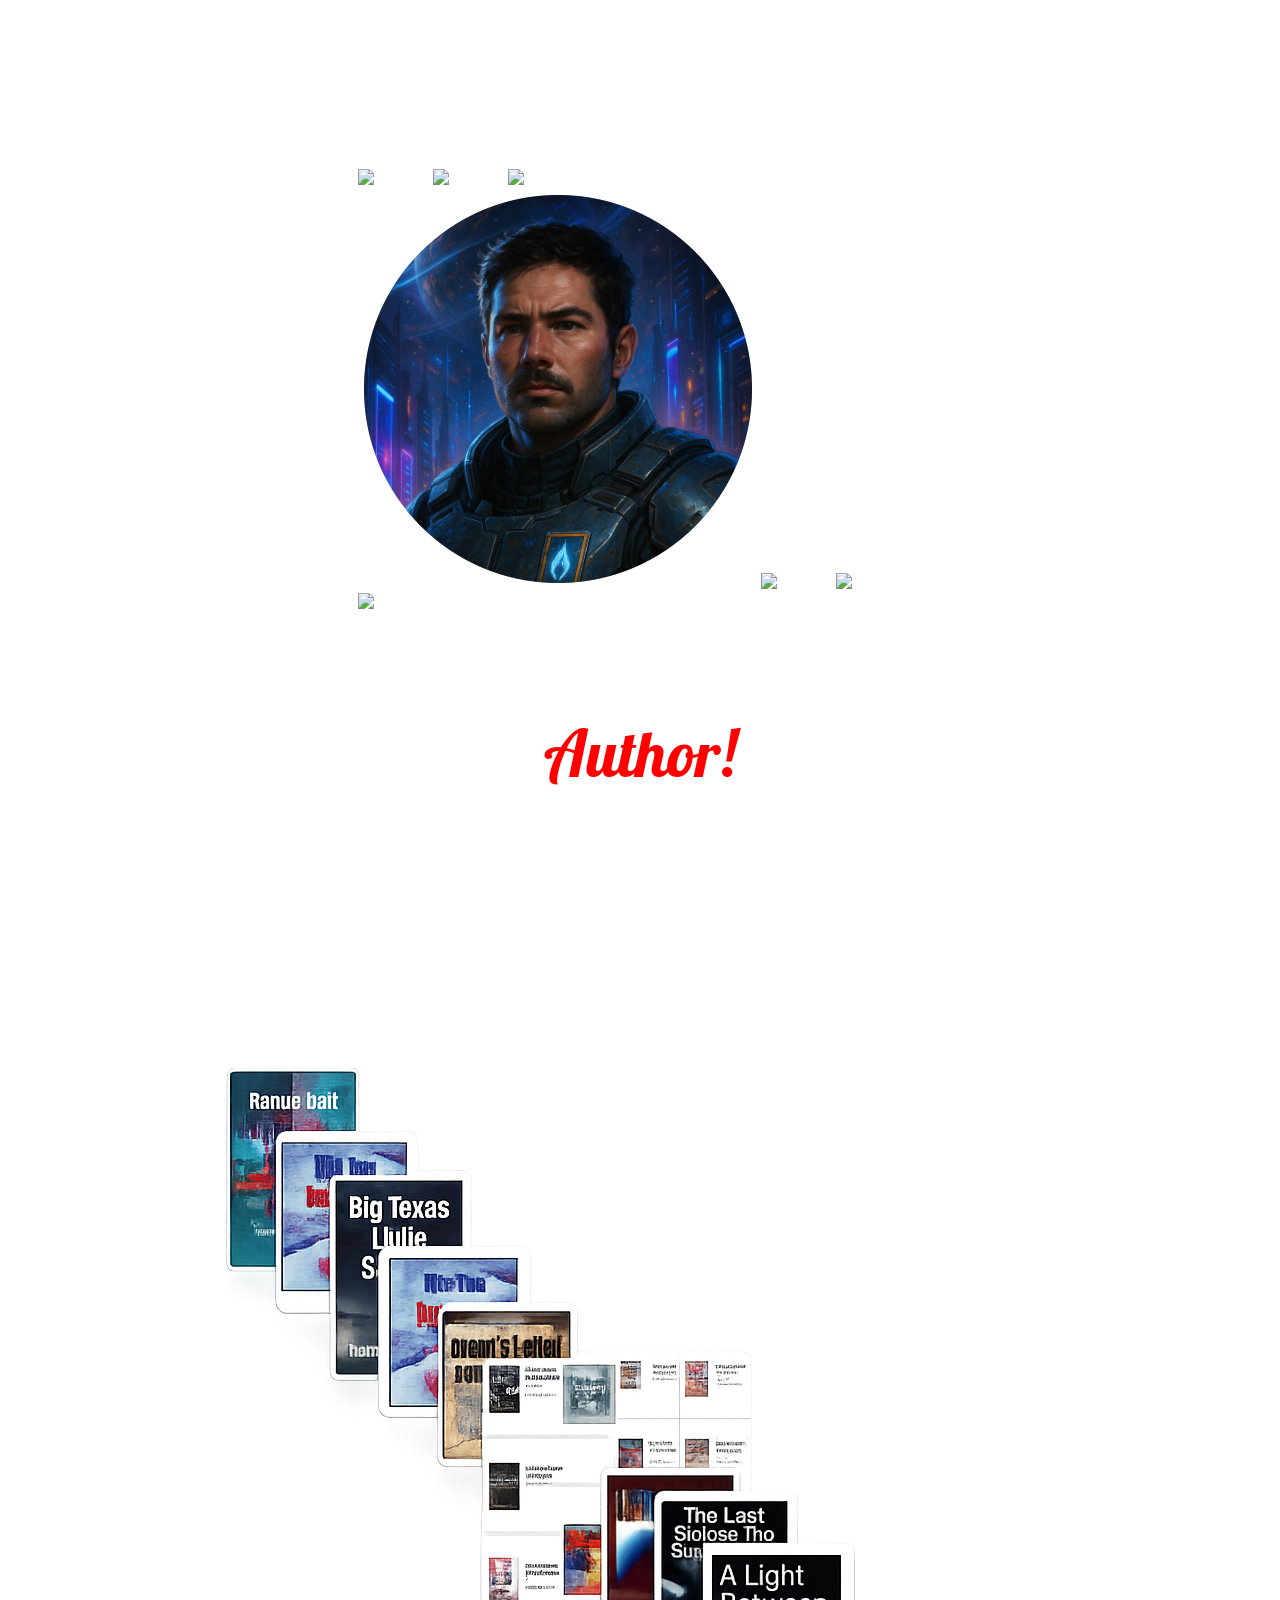
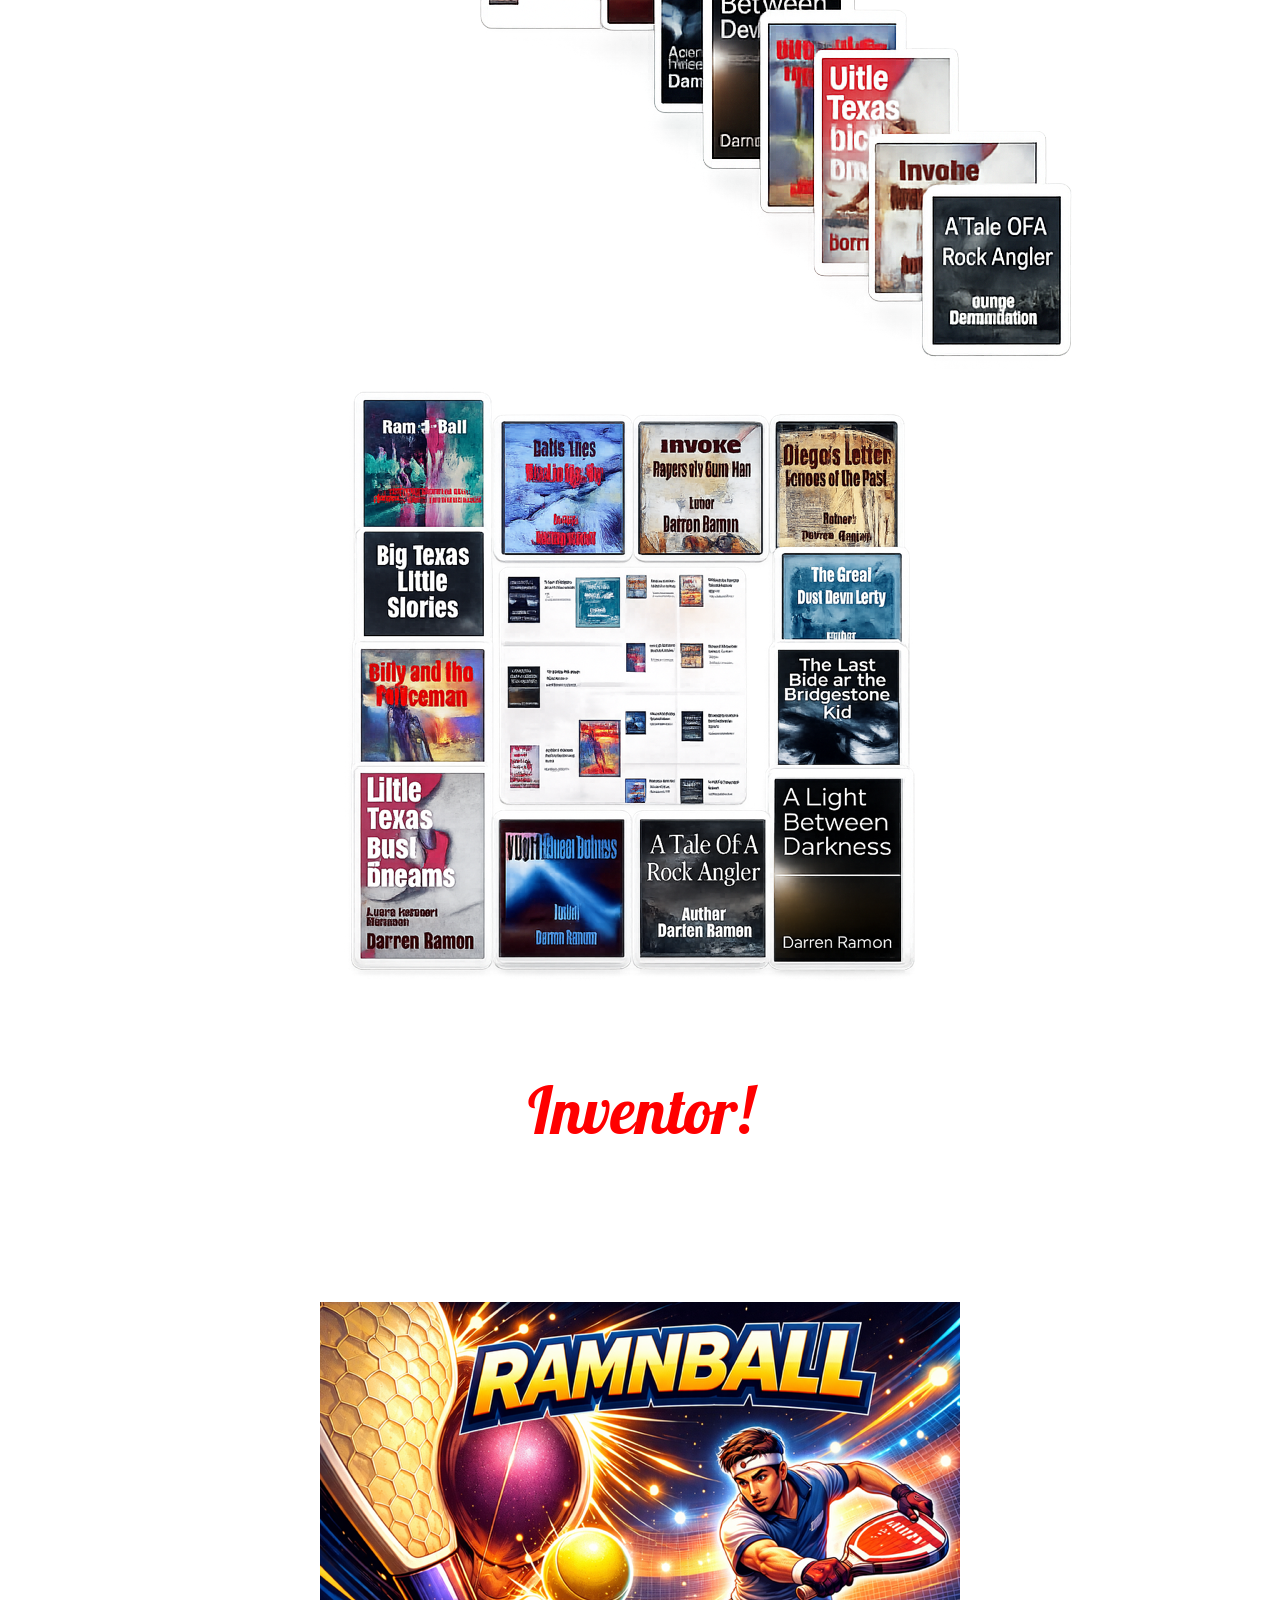
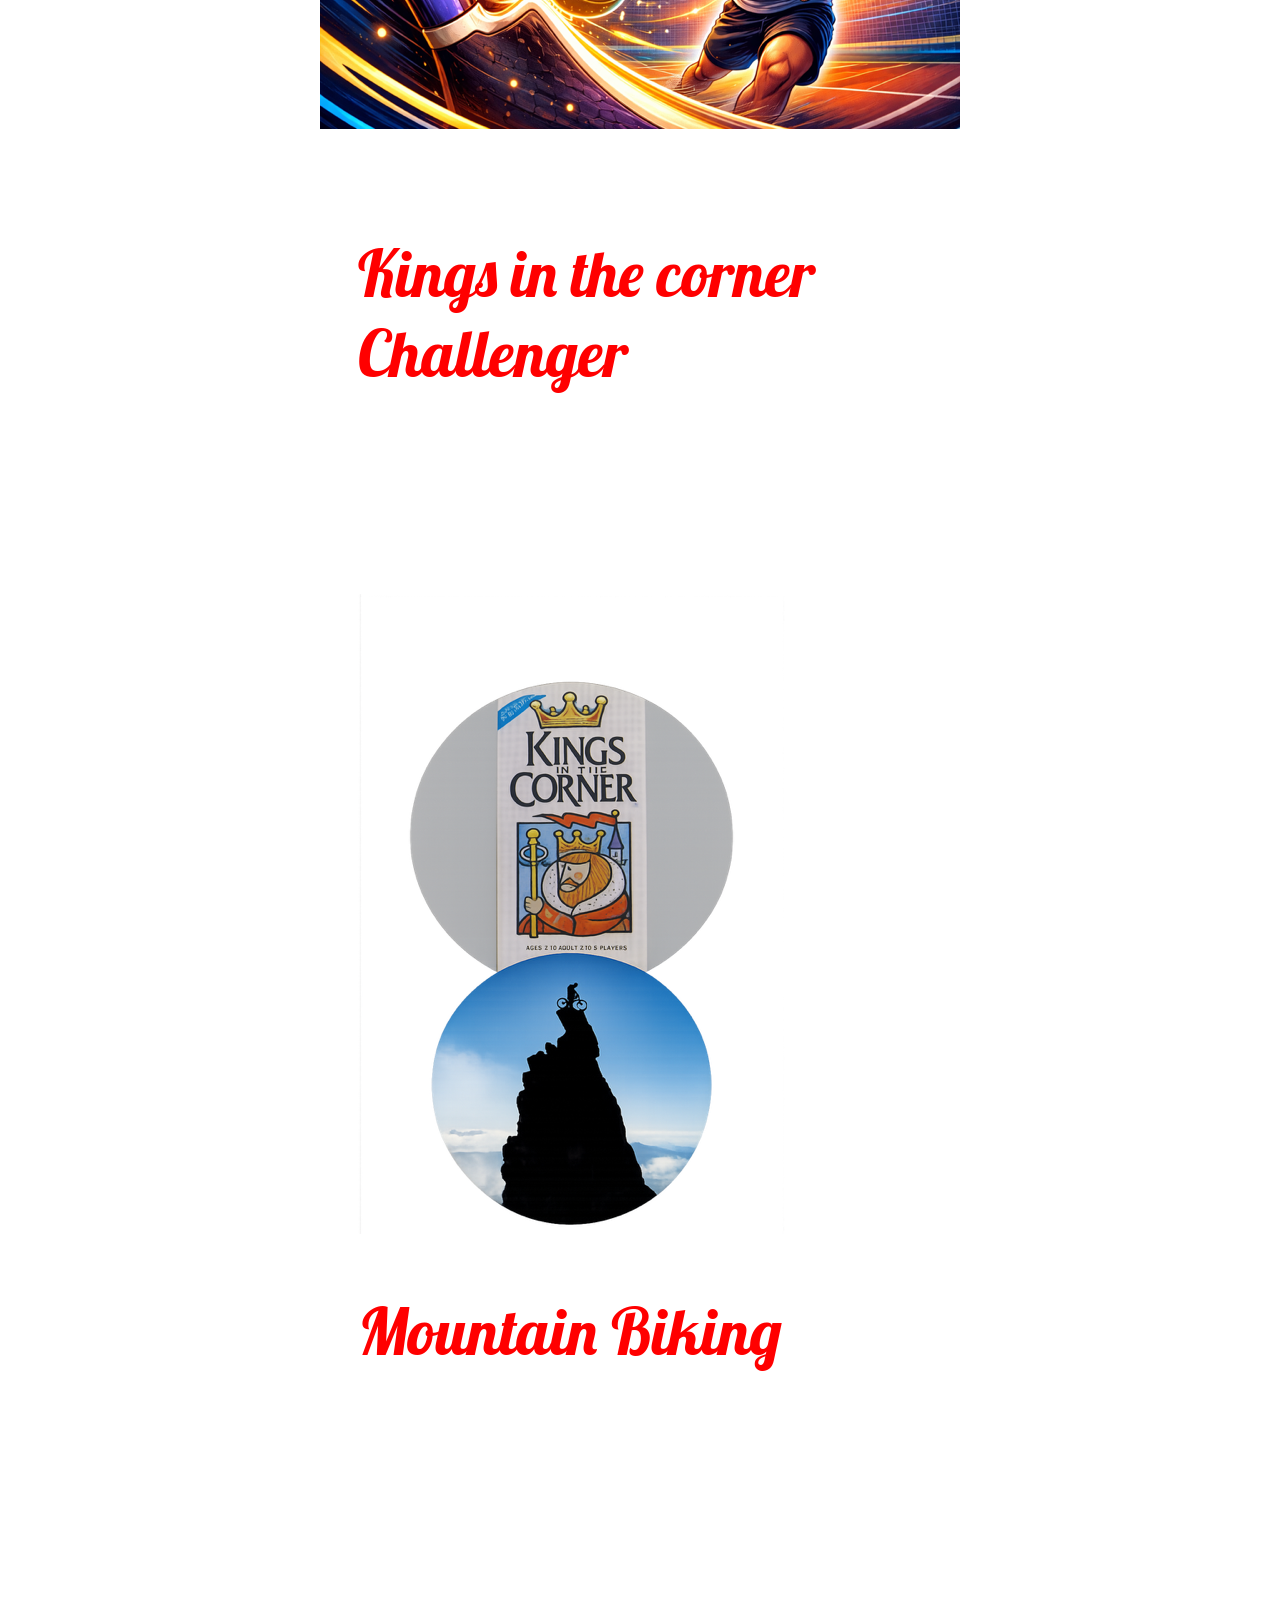
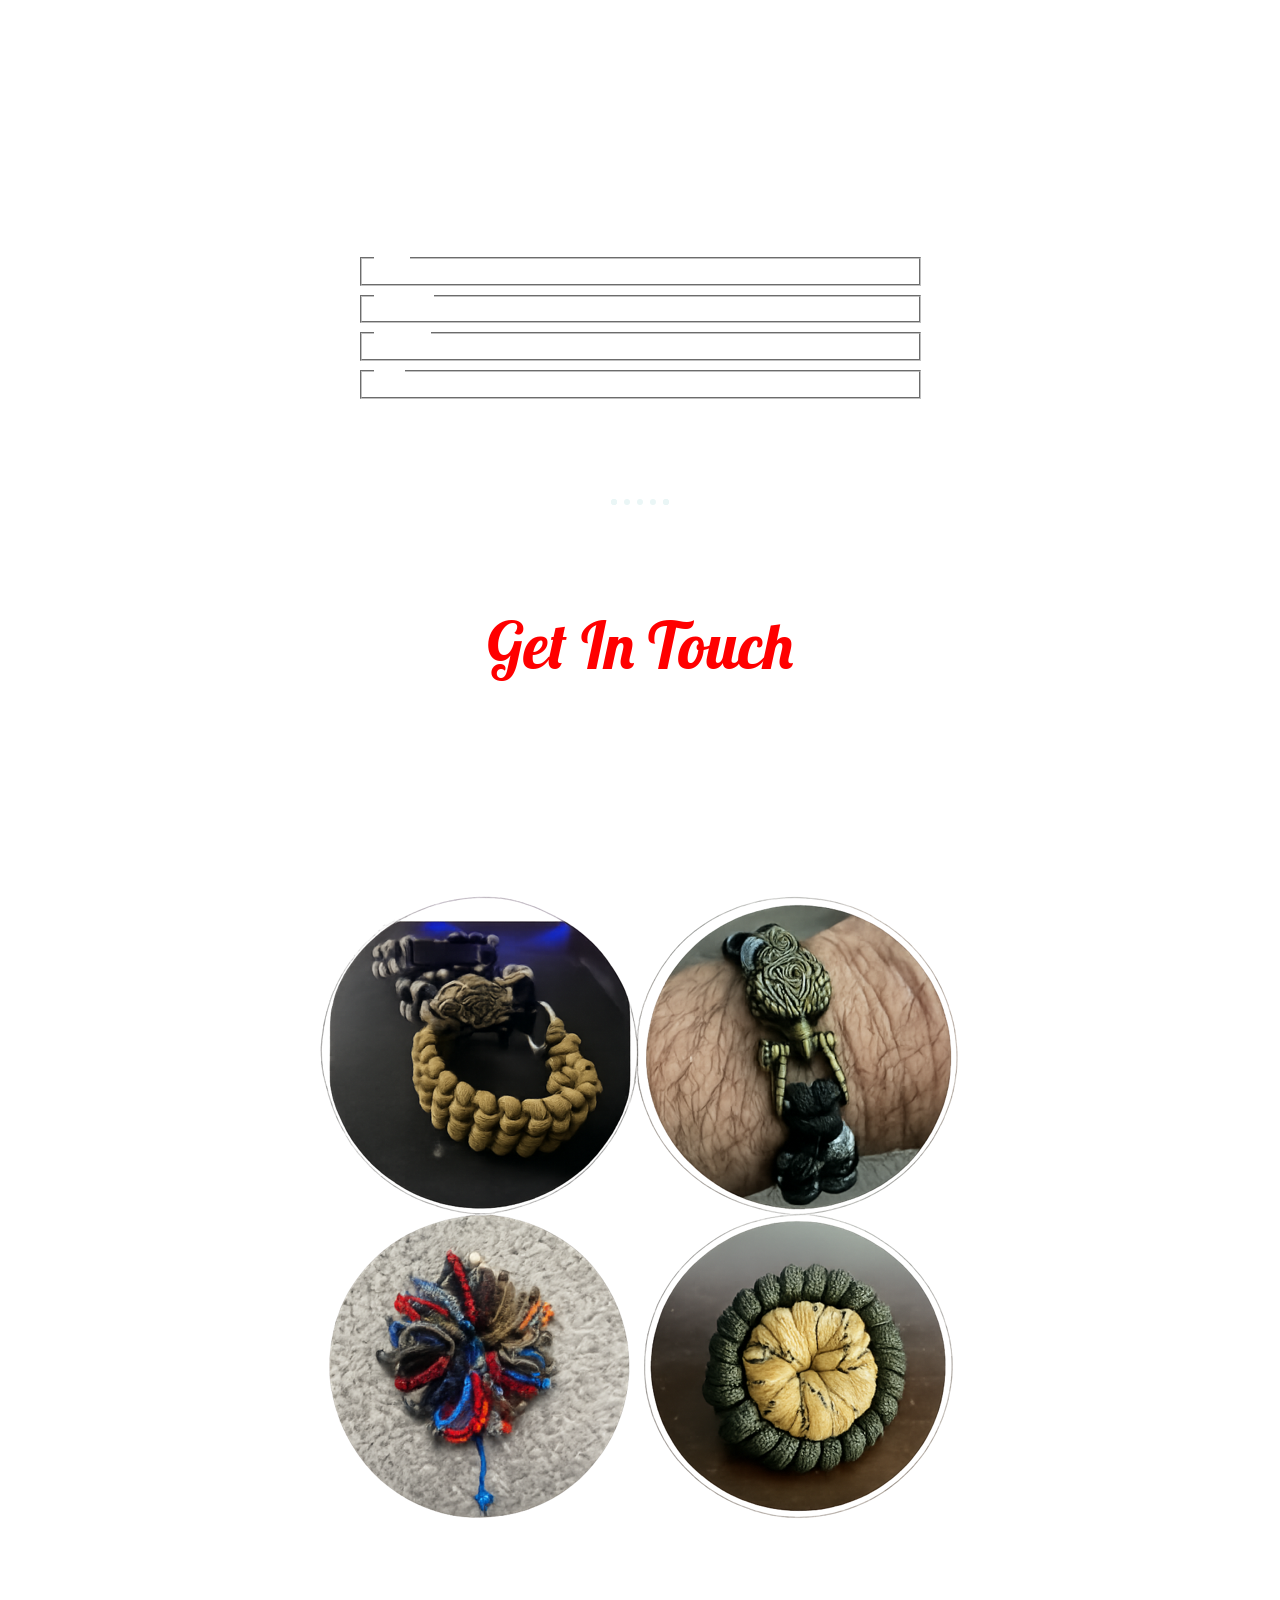
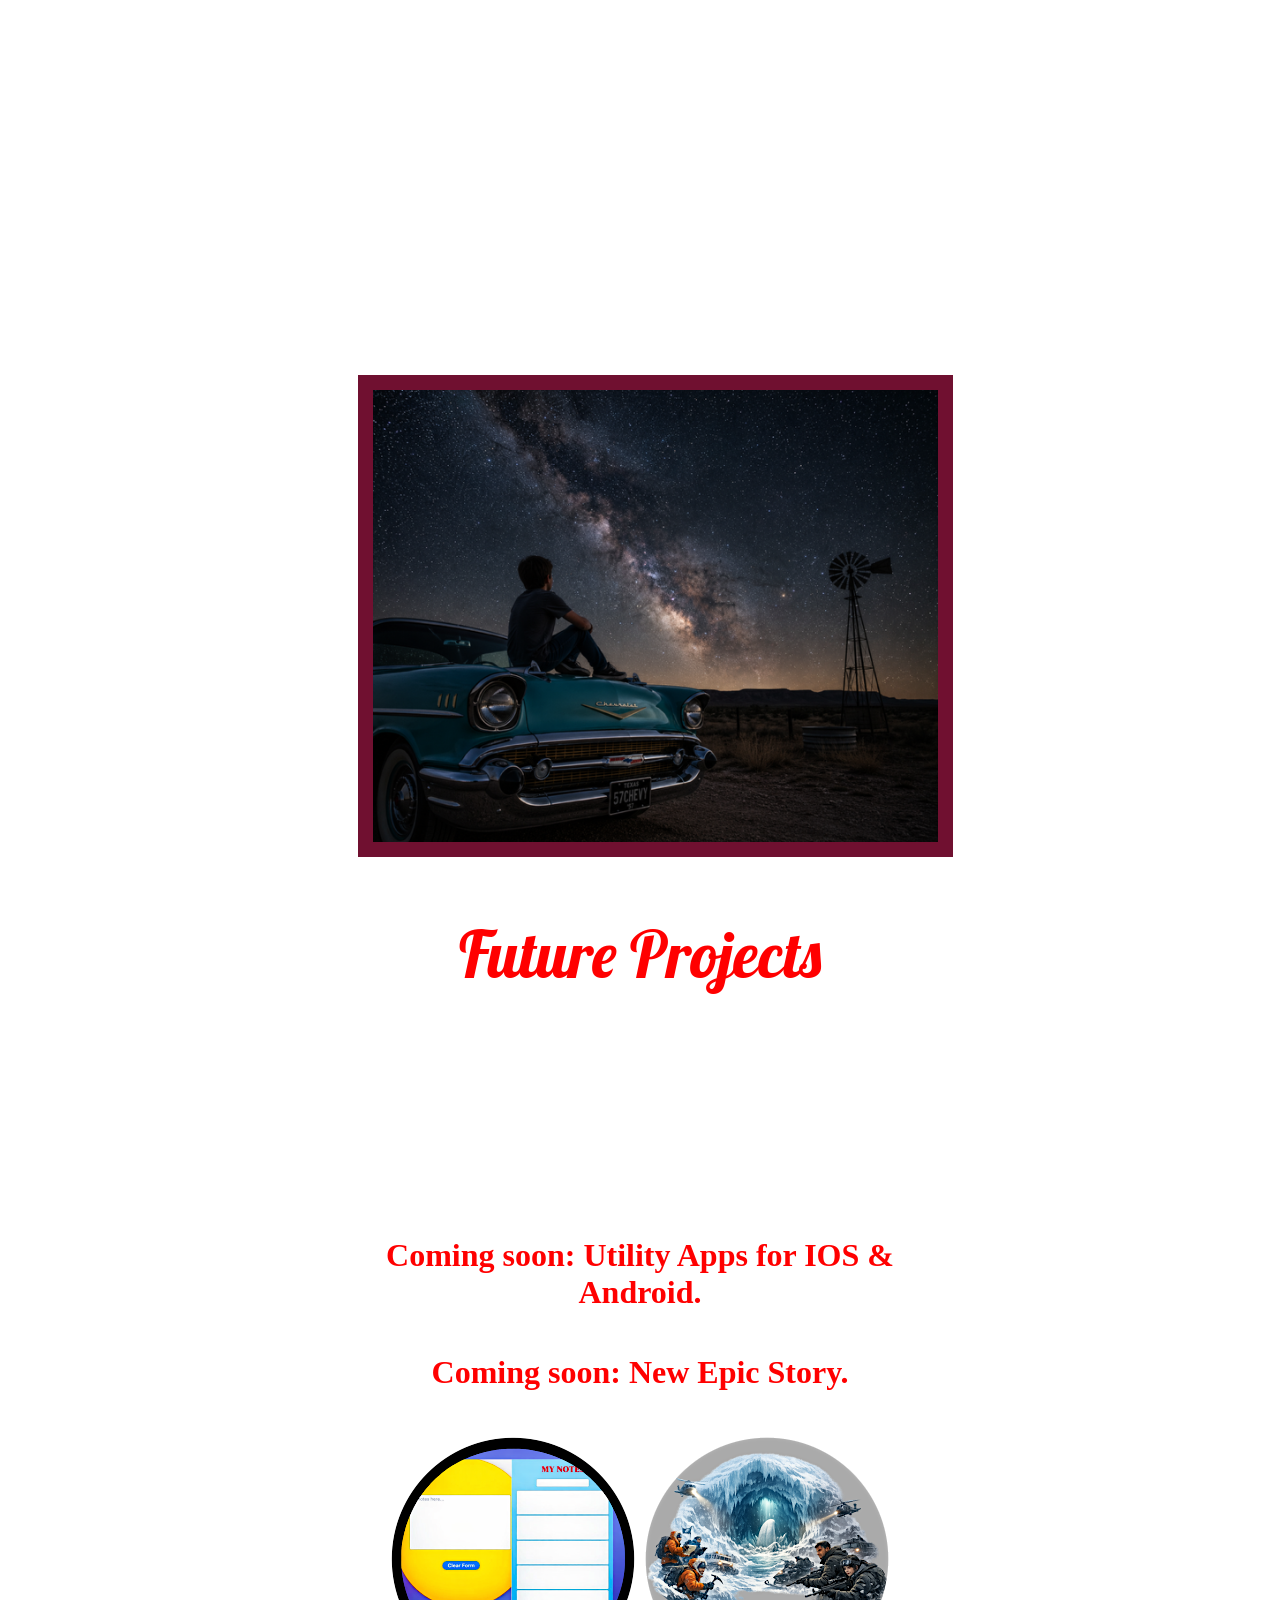
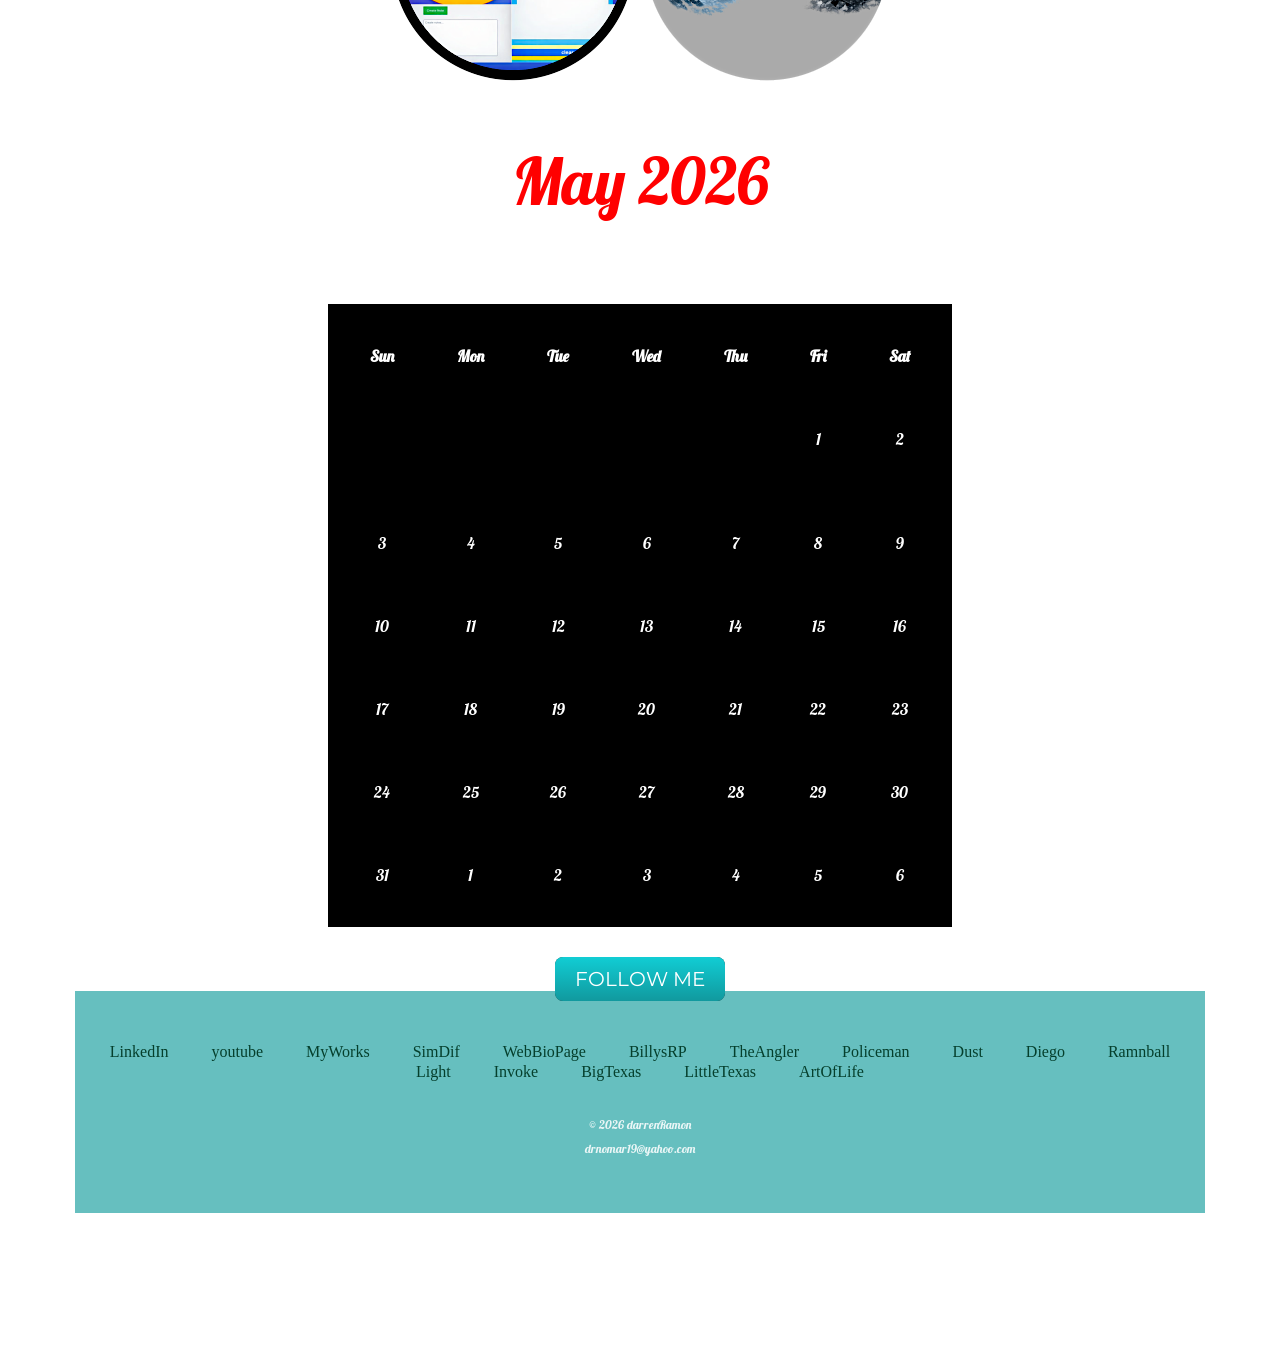
==== commit e6a3488f: "Refactor intro section in index.html Removed commented-out intro paragraph and merged text into the " ====
--- a/index.html
+++ b/index.html
@@ -52,9 +52,8 @@
         I ❤️ spending time with family and enjoy numerous sports.</h3></p>--->
       
       <h3>I'm an Inventor (Ram-N-Ball, Battleball, etc), Author (Invoke, Big Texas, etc) and Web Developer with emphasis in HTML, CSS and JS. I'm the founder of DramonBooks & Things. 
-        I ❤️ spending time with family and enjoy numerous sports.</h3>
-       <strong>I am what my heritage has made me!</strong>
-        <img src="together.png" alt="darren-profile-img">
+        I ❤️ spending time with family and enjoy numerous sports.I am what my heritage has made me!</h3>
+               <img src="together.png" alt="darren-profile-img">
     </div>
     <hr>
       <div class="skills"> 
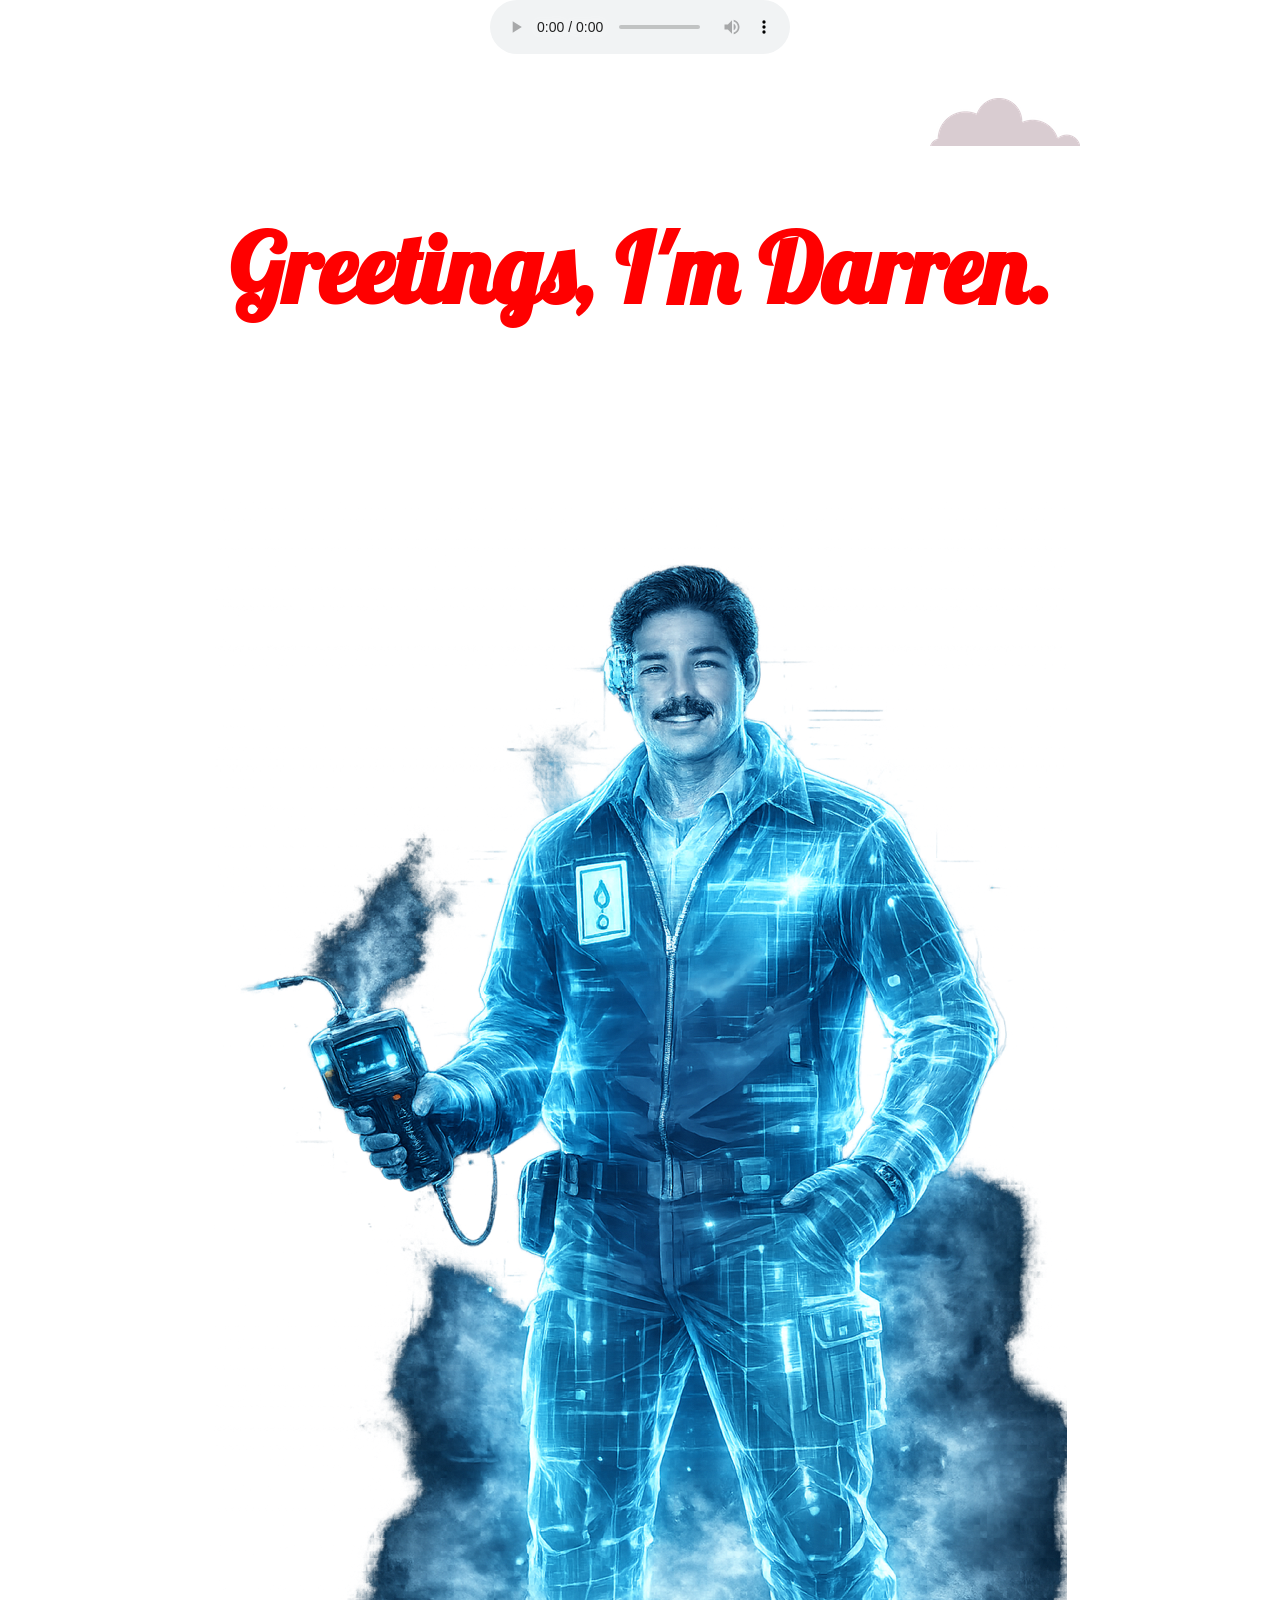
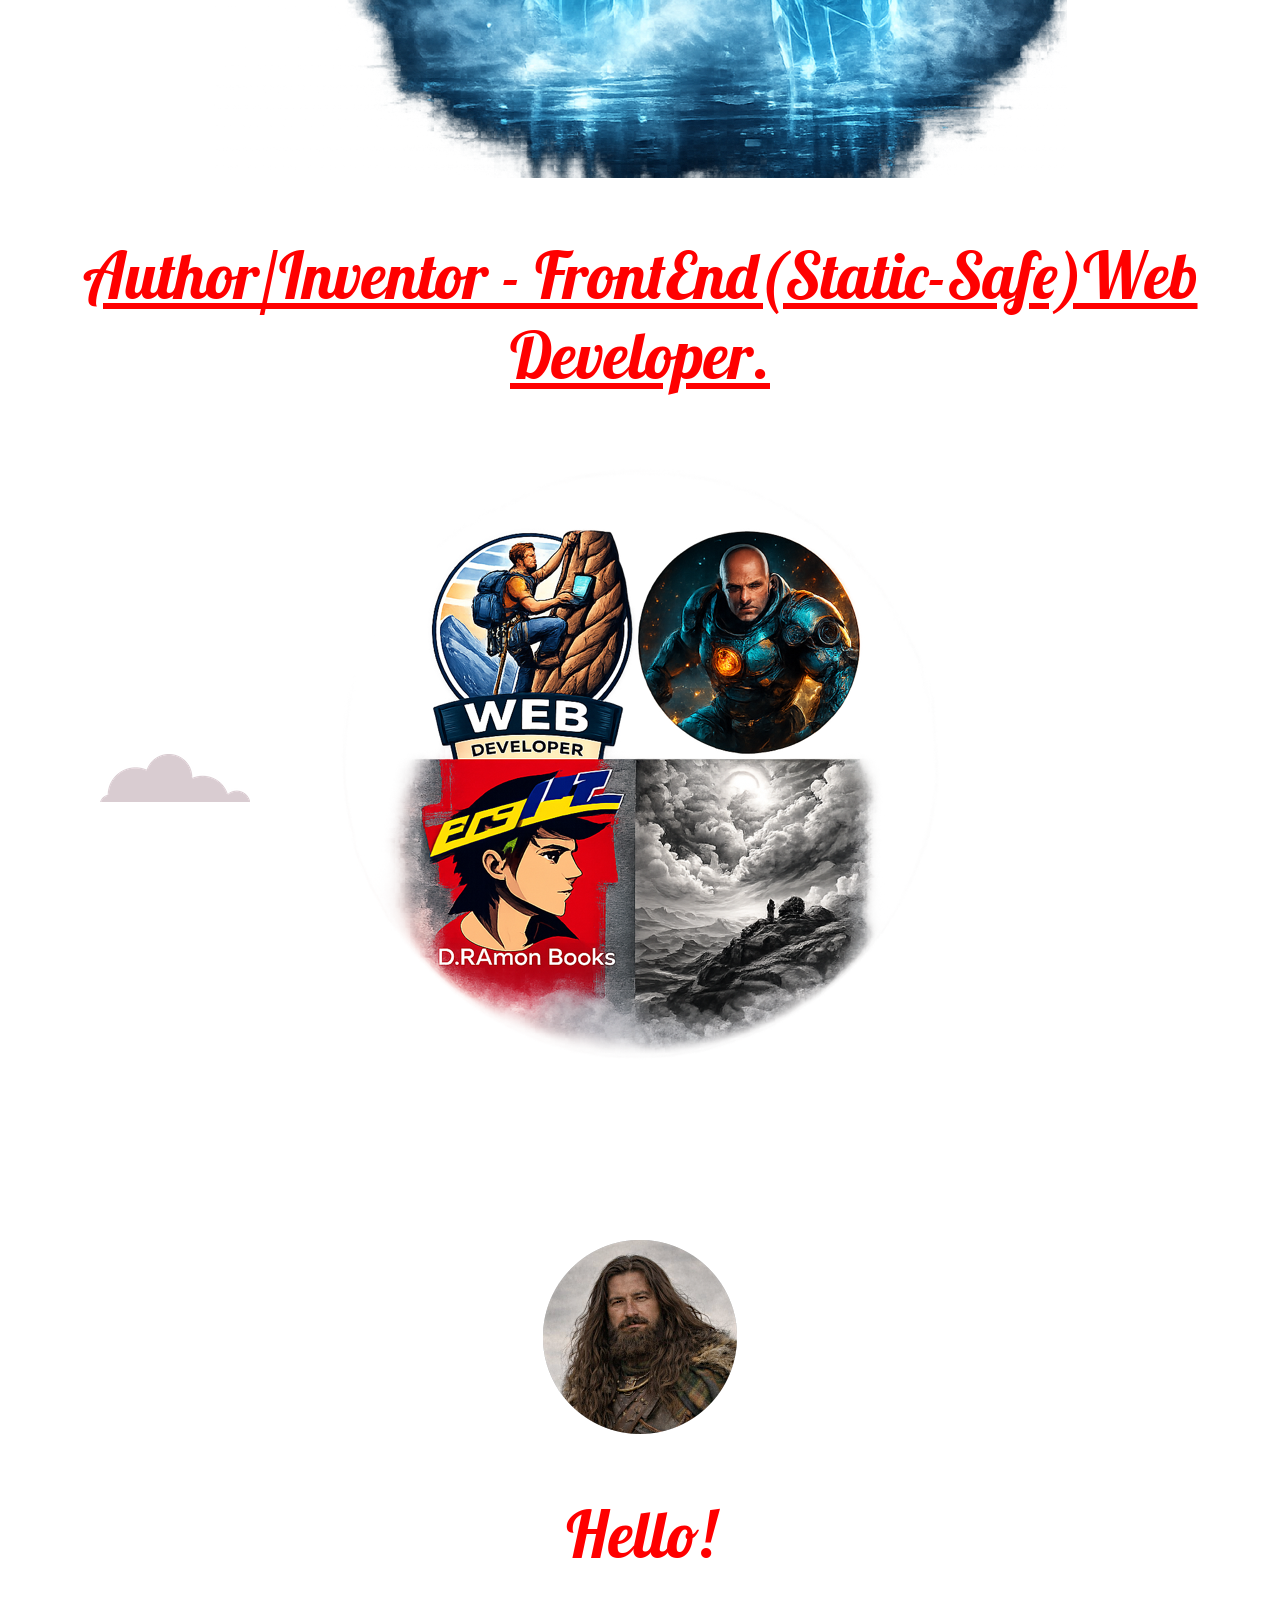
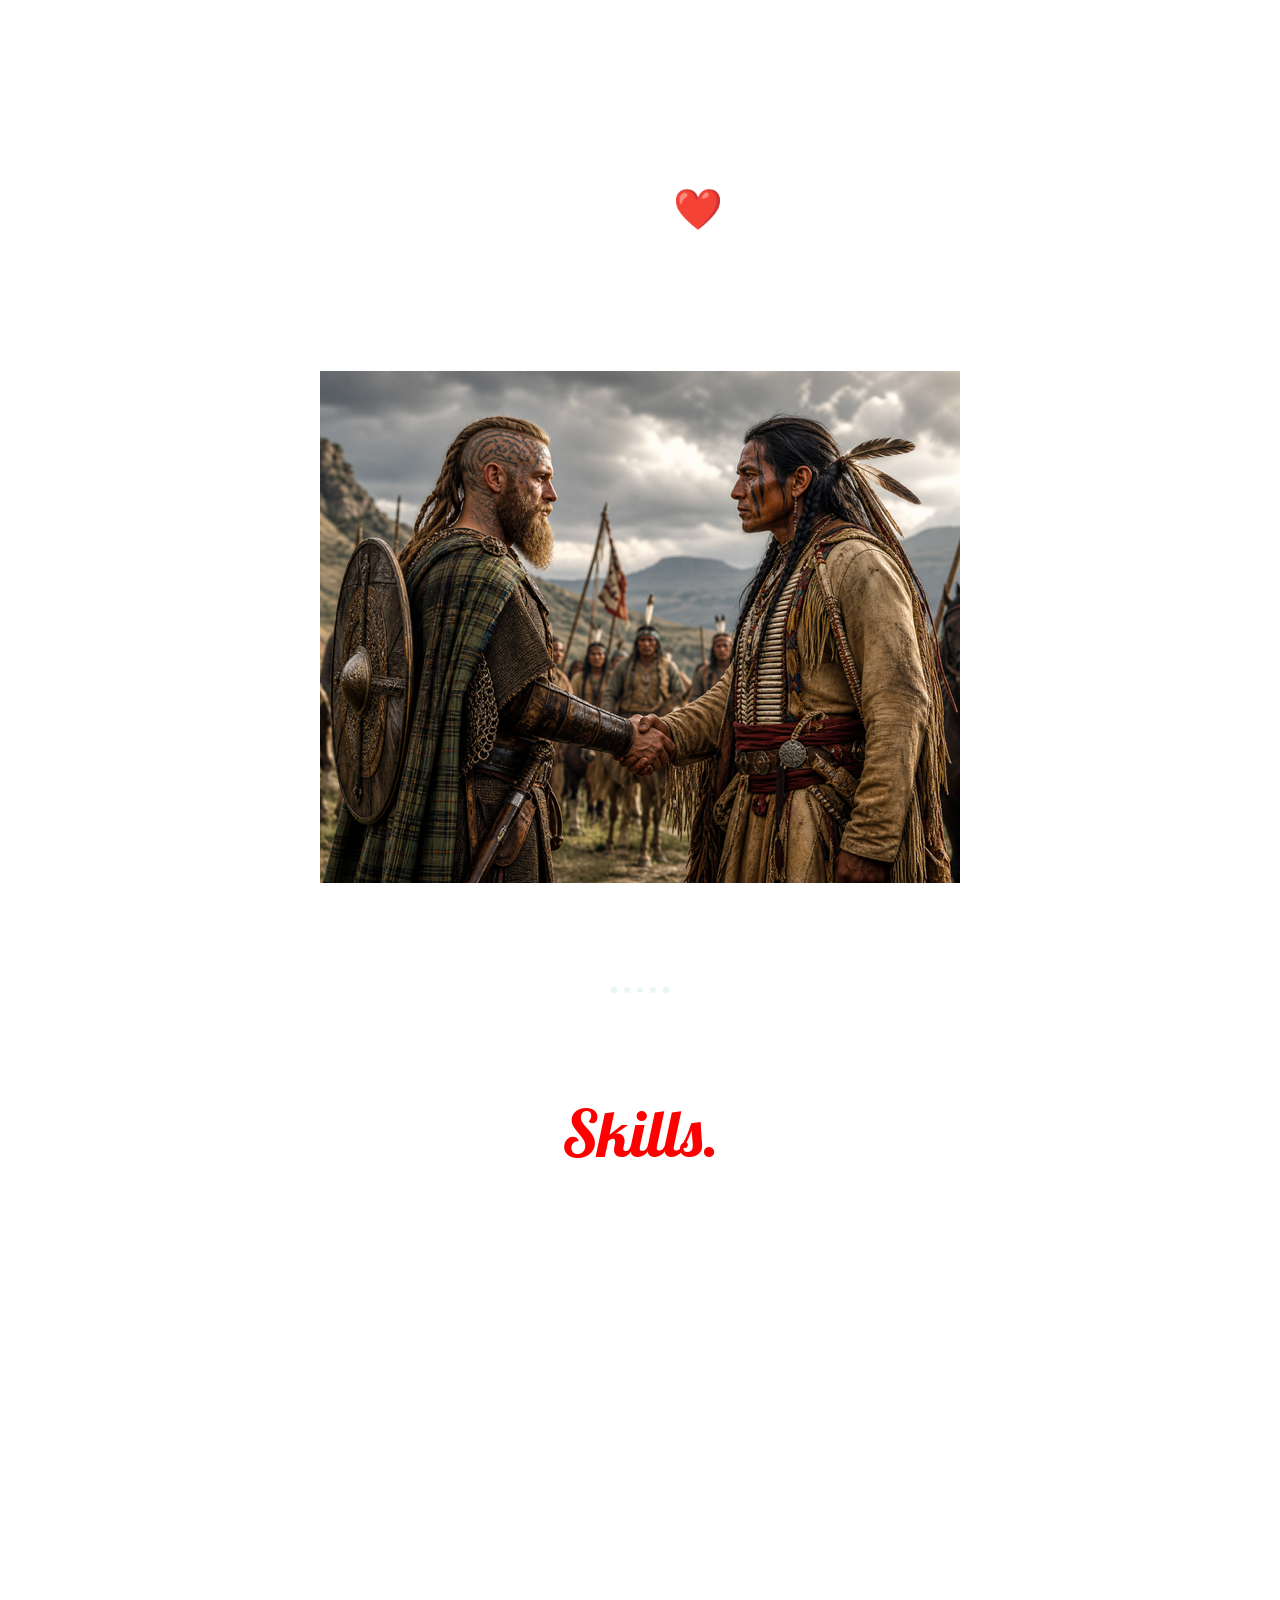
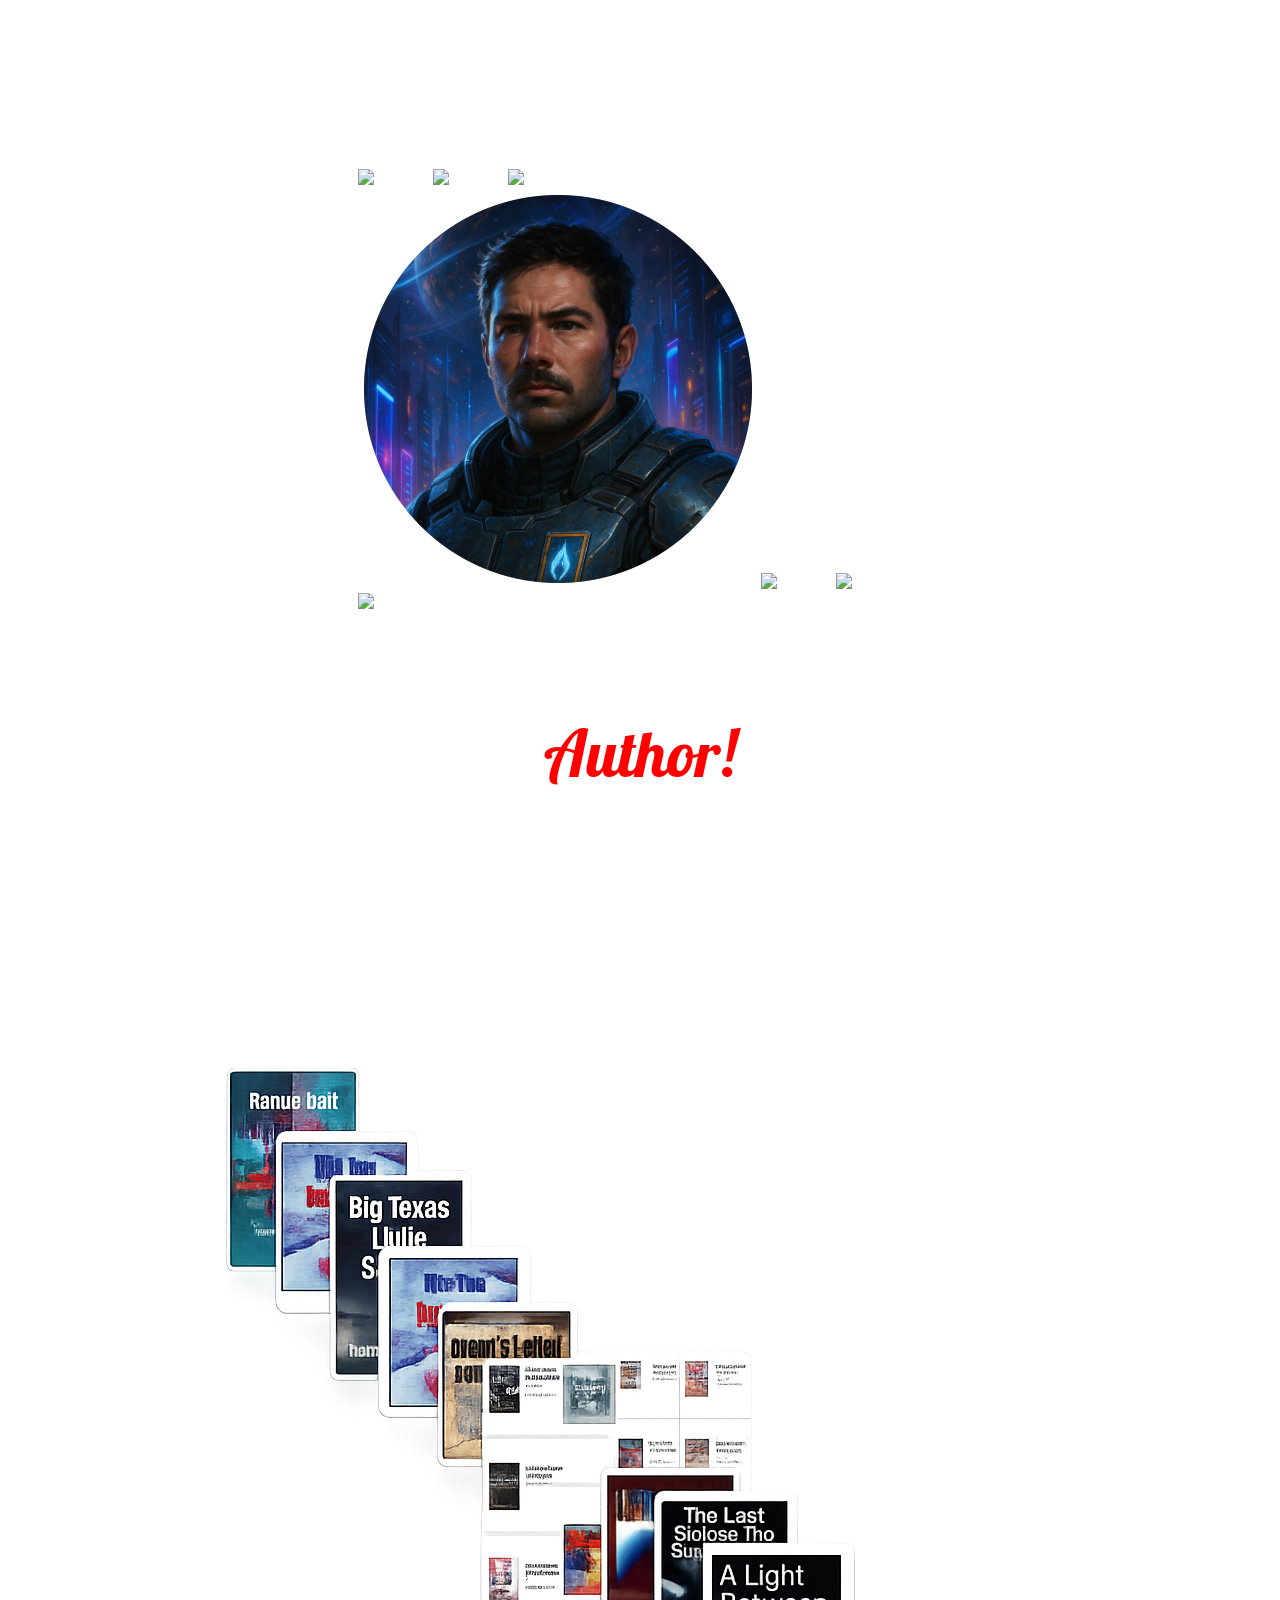
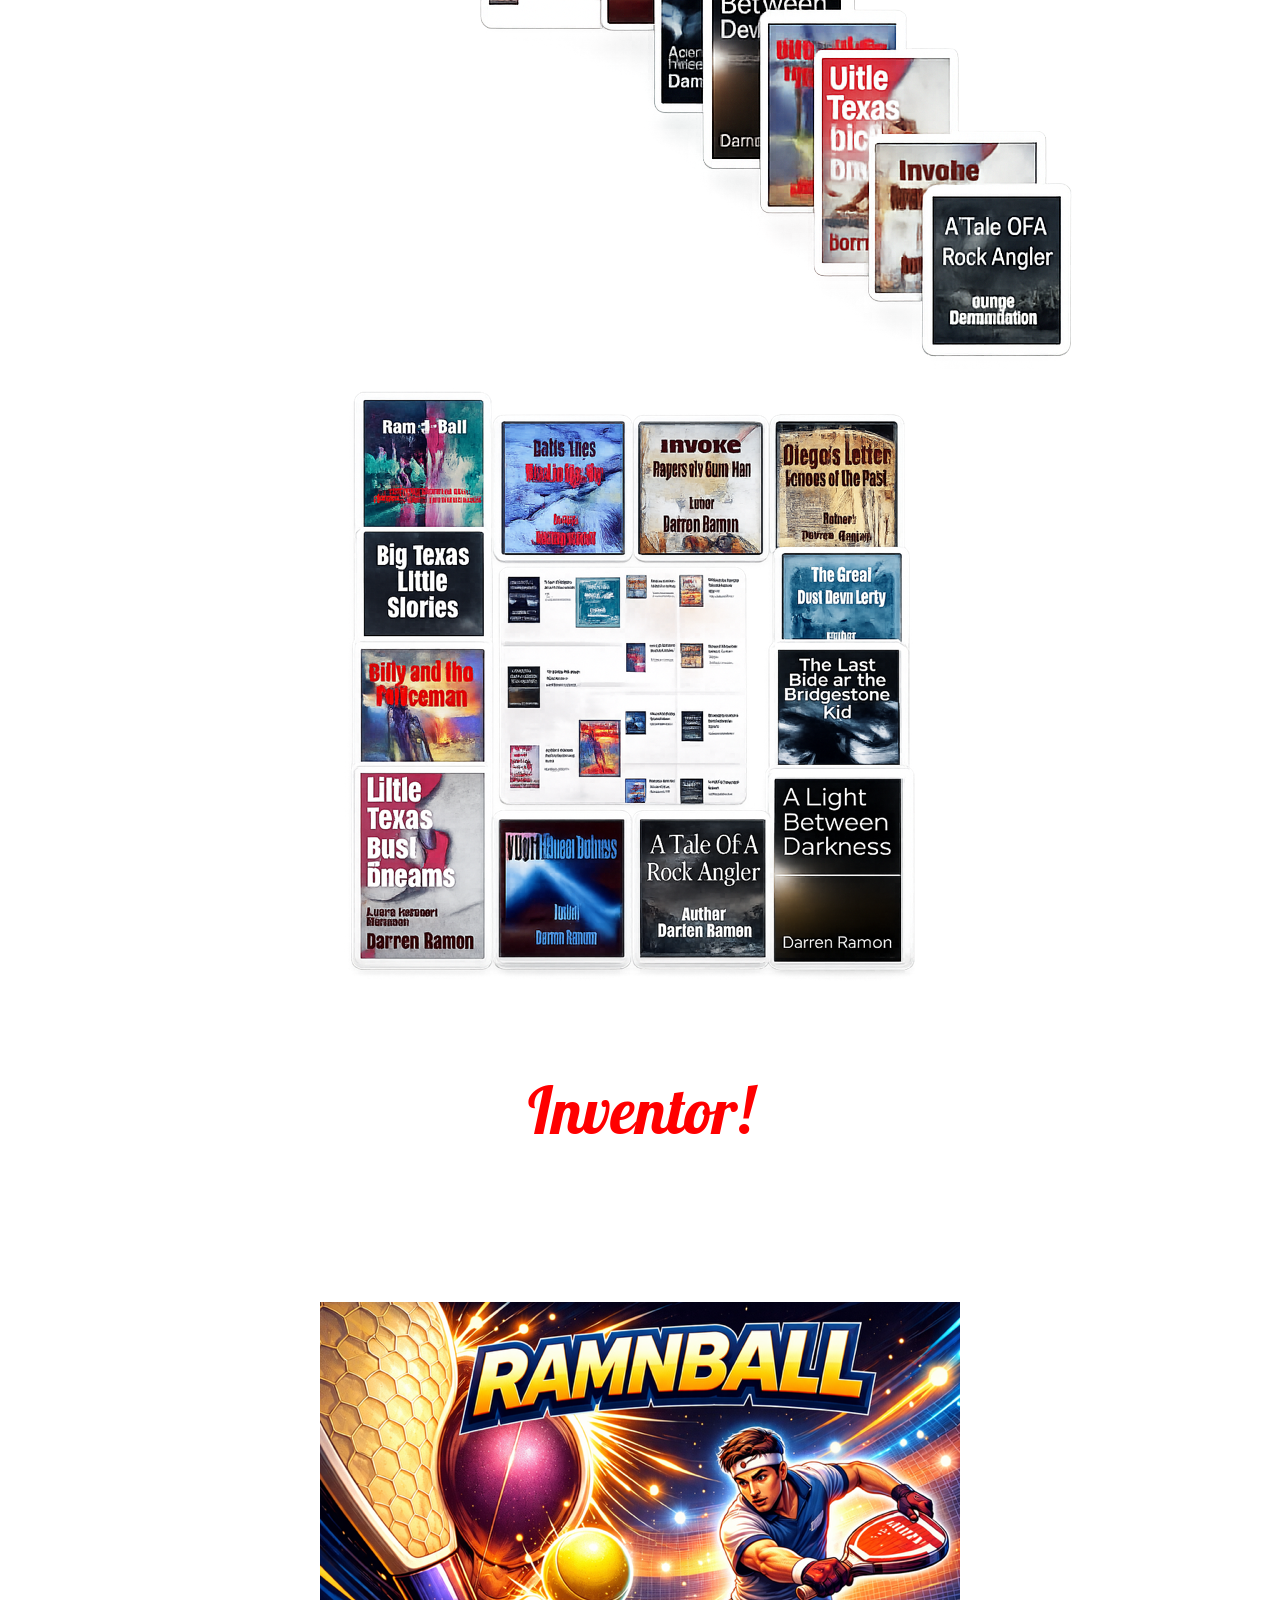
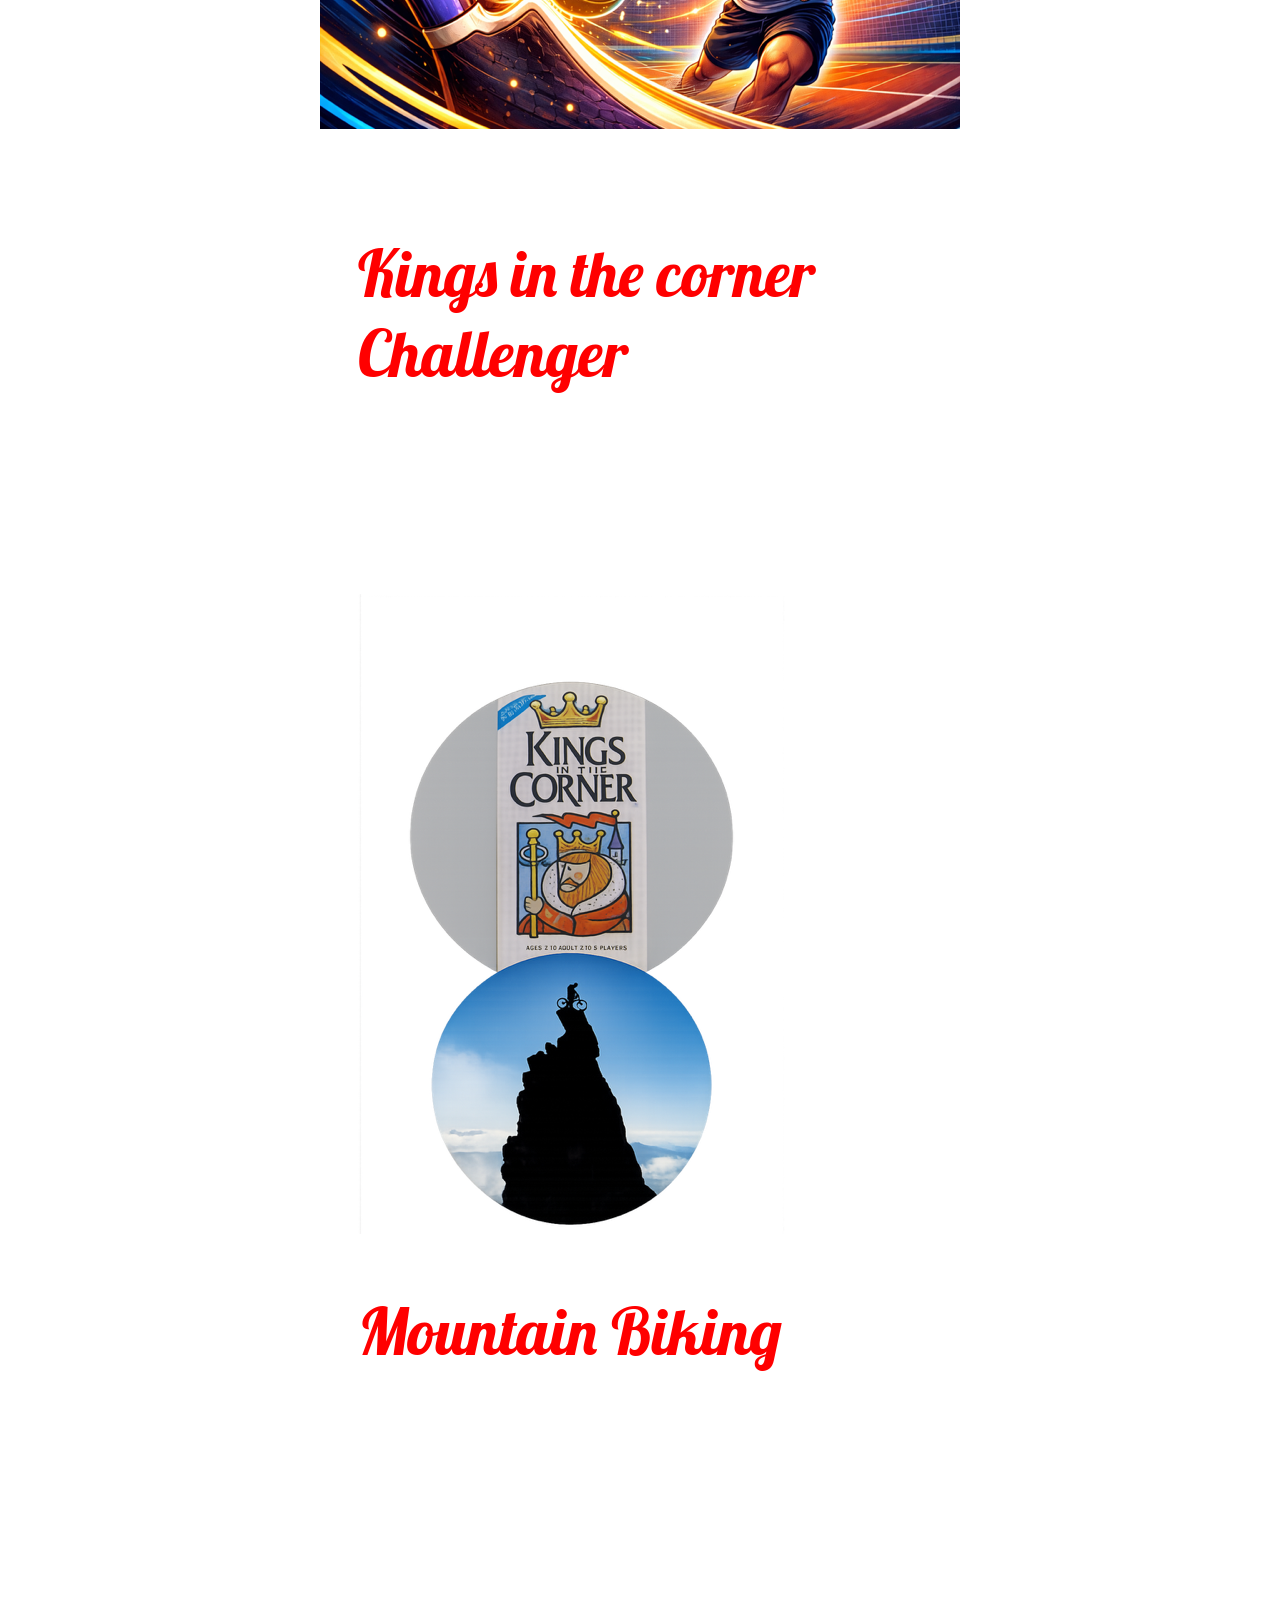
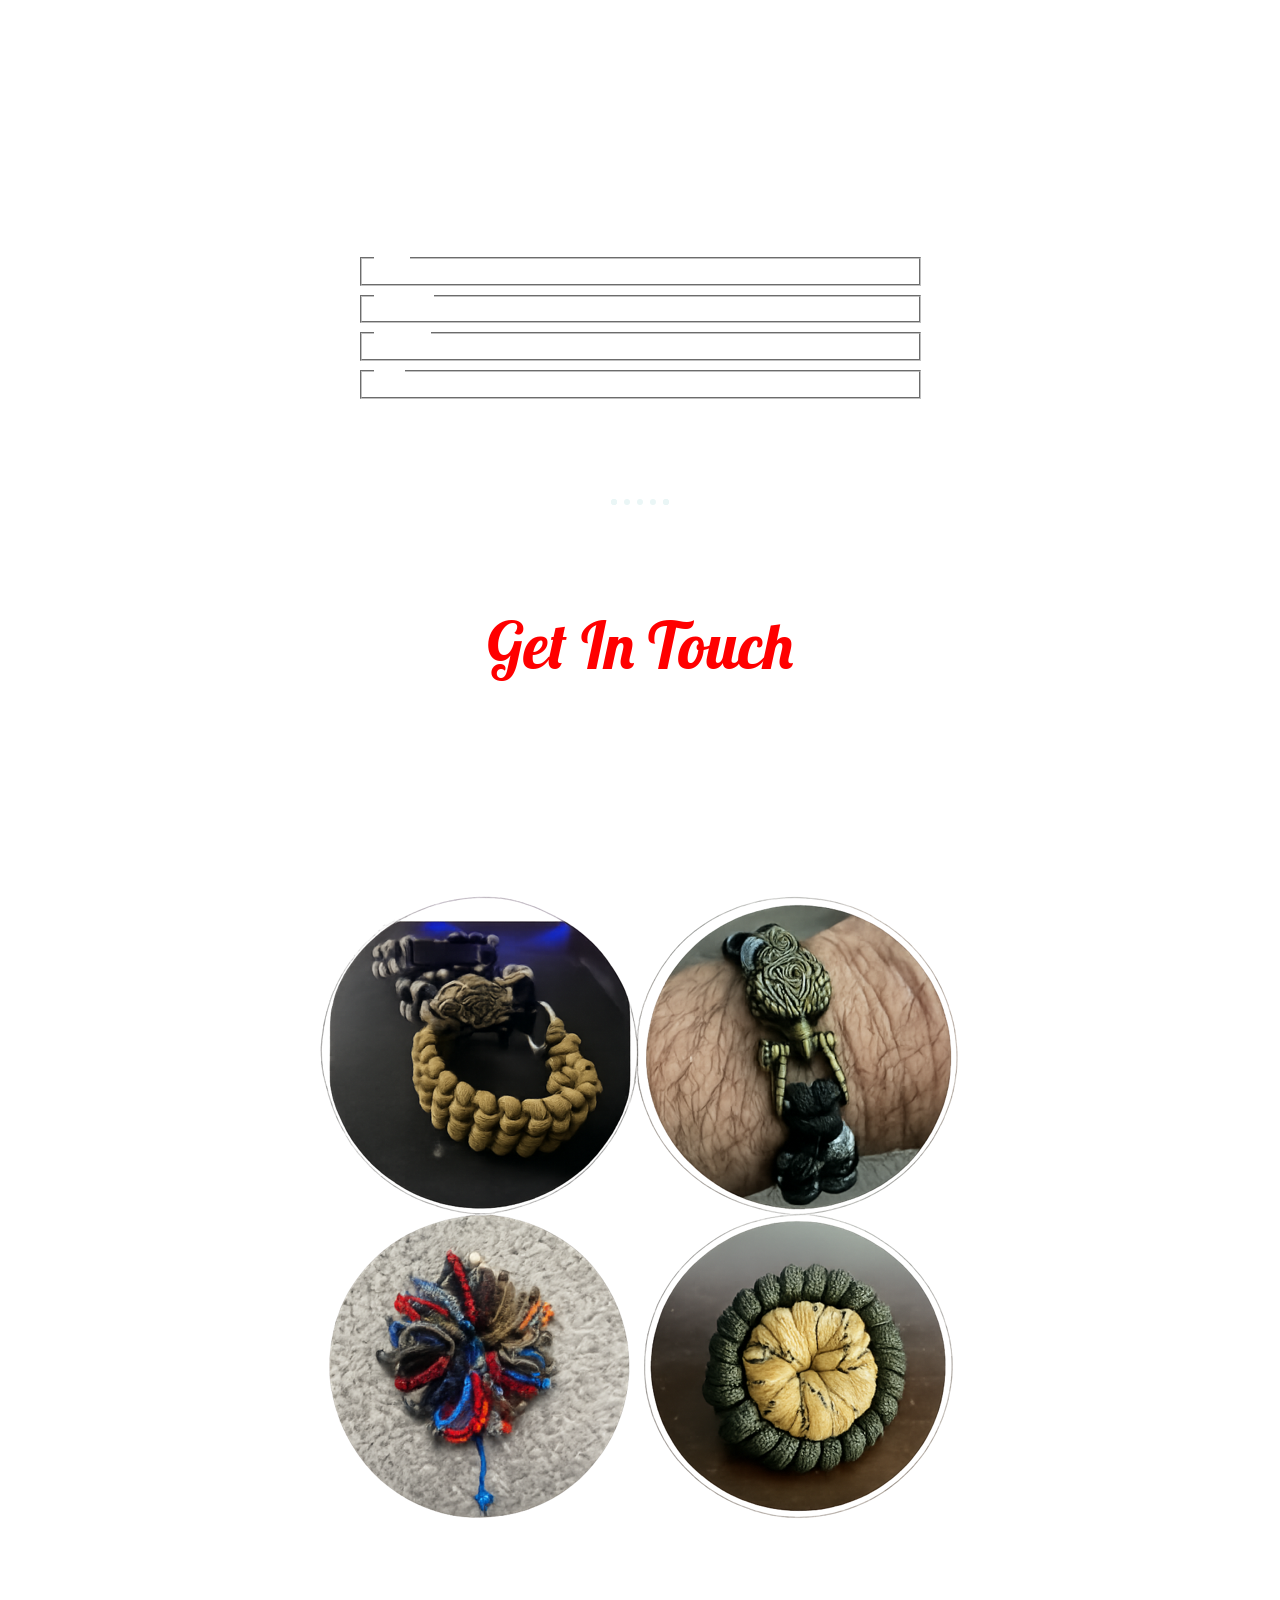
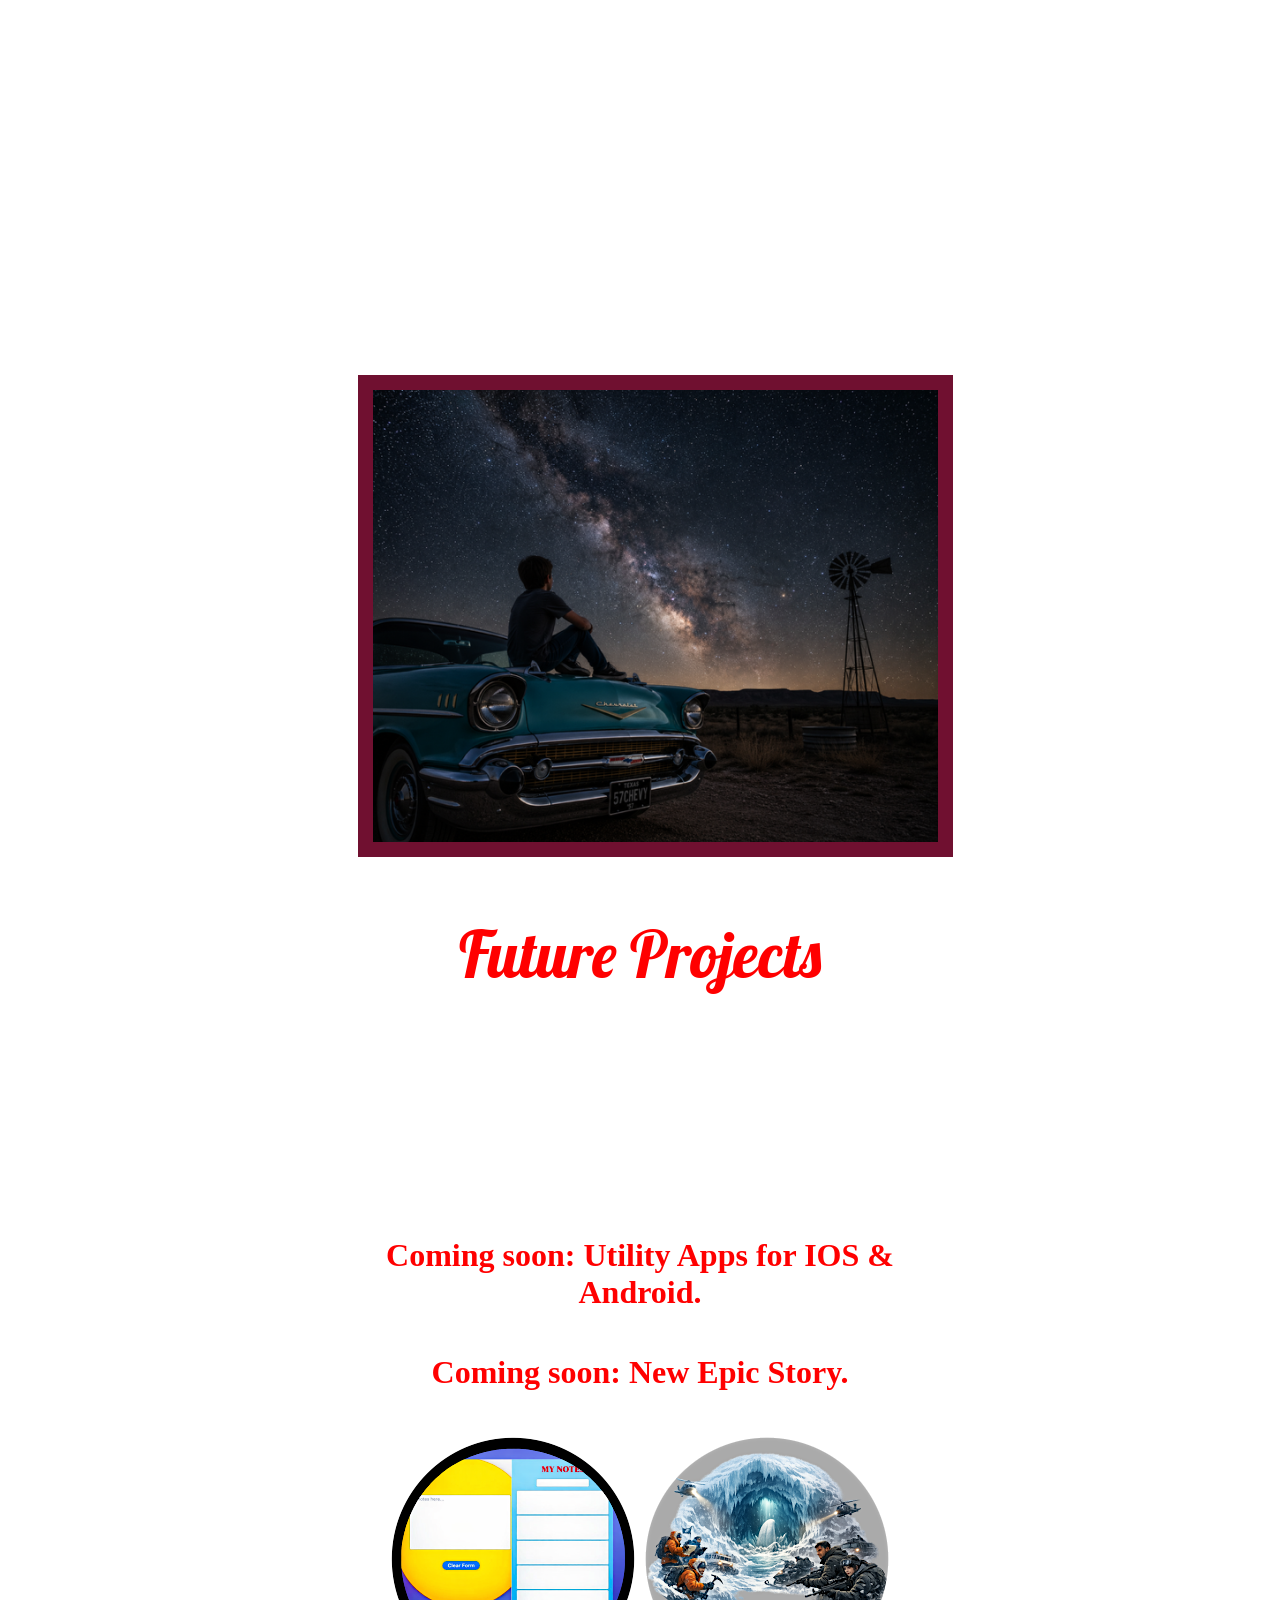
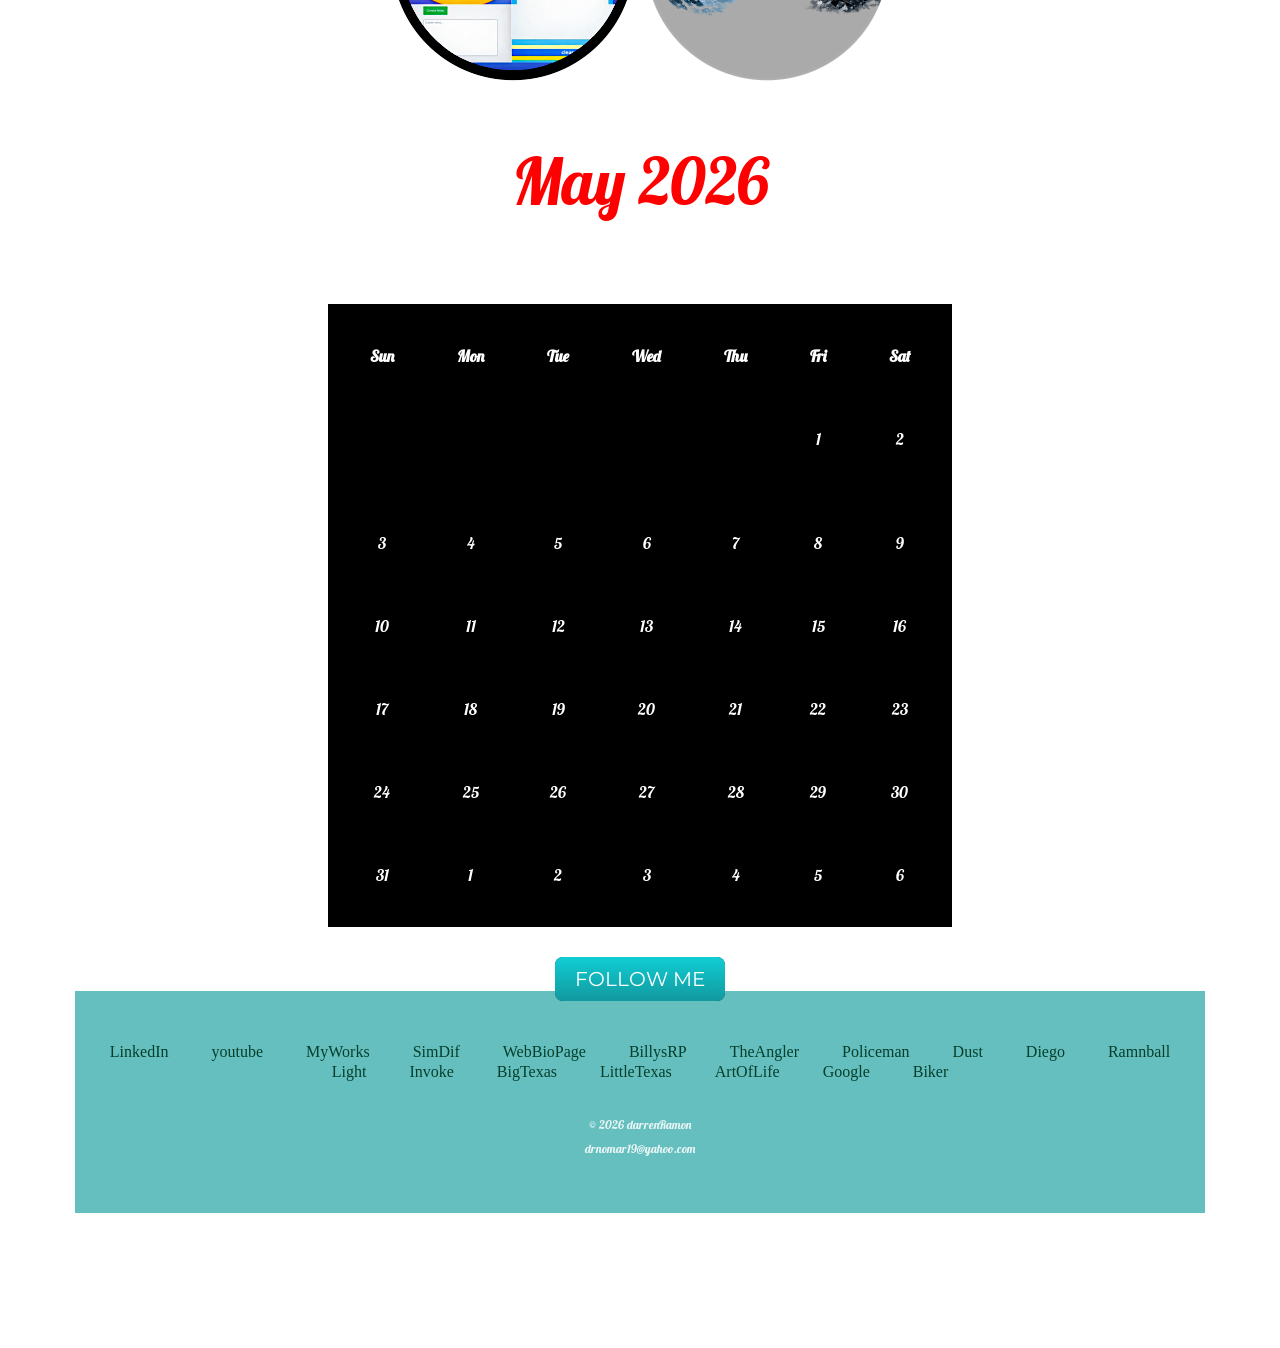
==== commit 88771fb4: "Add Google and Biker links to footer" ====
--- a/index.html
+++ b/index.html
@@ -52,7 +52,7 @@
         I ❤️ spending time with family and enjoy numerous sports.</h3></p>--->
       
       <h3>I'm an Inventor (Ram-N-Ball, Battleball, etc), Author (Invoke, Big Texas, etc) and Web Developer with emphasis in HTML, CSS and JS. I'm the founder of DramonBooks & Things. 
-        I ❤️ spending time with family and enjoy numerous sports.I am what my heritage has made me!</h3>
+        I ❤️ spending time with family and enjoy numerous sports. <strong>I am what my heritage has made me!</strong></h3>
                <img src="together.png" alt="darren-profile-img">
     </div>
     <hr>
@@ -241,6 +241,8 @@
     <a class="footer-link" href="https://dramonbal.github.io/BigTexas/">BigTexas</a>
     <a class="footer-link" href="https://dramonbal.github.io/littletexas/">LittleTexas</a>
      <a class="footer-link" href="https://dramonbal.github.io/ArtOfLife/">ArtOfLife</a>
+    <a class="footer-link" href="https://www.google.com/search?q=darren+e.+ramon&client=safari&hs=mFmp&sa=X&sca_esv=efff2c96d3f18bd3&sxsrf=ANbL-n6rVJ96oZBmOj_ShIKOidQ1Rmh0TQ%3A1777178261743&udm=50&fbs=[base64]&aep=1&ntc=1&ved=2ahUKEwjNovn32IqUAxXEDjQIHRt7FB0Q2J8OegQICRAE&biw=414&bih=710&dpr=2&mstk=AUtExfCAUhbK2nLD33vK9KteyRmQguN5nkQ2CARVK_ZsEyDy_ejmSGVfUOh6JX6bcS1TweR2pWjYZKlyQNPcqPhWMDZpQb_aOnqqCVIw-W-iwI-tZf96eIkrDRczJXgESmko9kb5mpRZRpuLDsZJrHsnUsj-NQZ82W5Wu5Q&csuir=1&zx=1778101952115&mtid=vK77aaXdJoPDkPIPoIbsqA0">Google</a>
+    <a class="footer-link" href="https://dramonbal.github.io/biker/">Biker</a>
     
     <p class="copyright">© 2026 darrenRamon</br>  
      drnomar19@yahoo.com</p>
